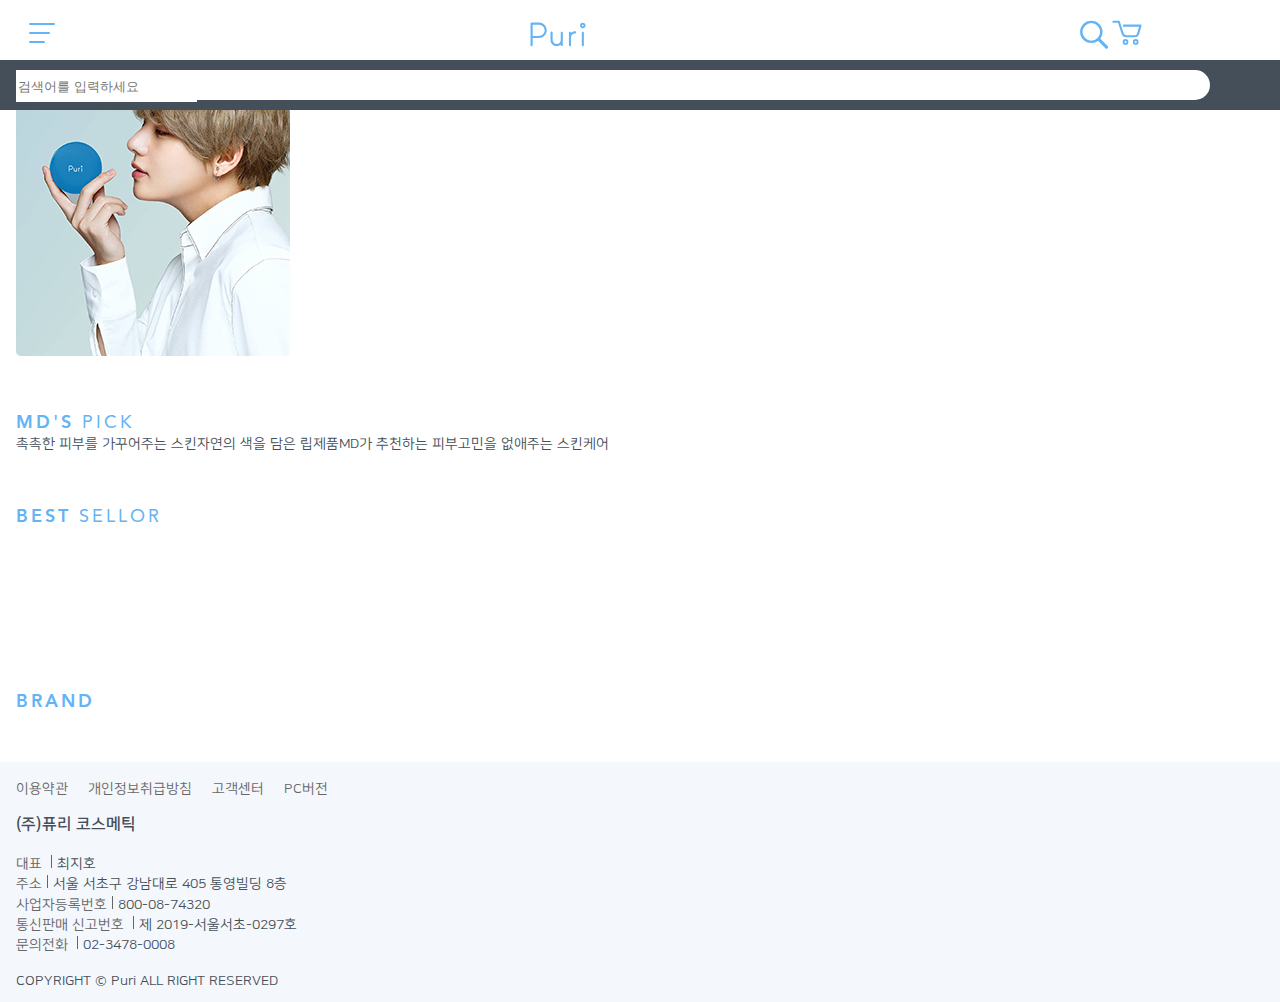
==== index.html @ 95376183 "new project - puri" ====
<!DOCTYPE html>
<html lang="ko">

<head>
    <meta charset="utf-8">
    <title> Puri cosmetic </title>
    <meta name="viewport" content="width=device-width, initial-scale=1.0">
    <!-- maximum-scale=1.0, minimum-scale=1.0, user-scalable=no -->
    <link rel="stylesheet" href="assets/css/common.css">
    <link rel="apple-touch-icon" href="assets/images/favicon.png"> <!-- 아이폰 전용 -->
    <link rel="shortcut icon" href="assets/images/favicon.png"> <!-- 안드로이드폰 전용 -->
    <script src="assets/js/jquery-1.12.4.min.js"></script>
    <script src="assets/js/swiper.min.js"></script>
    <script src="assets/js/common.js"></script>
</head>

<body>
    <header id="header">
        <!-- fixed -->
        <div class="headertop p_r">
            <!-- bg - lower than nav -->
            <h1 class="logo p_a">
                <a href="">
                    <!-- <img src="assets/images/common/logo.jpg" alt="퓨리 코스메틱" srcset="assets/images/common/logox3.png 3x"> -->
                    <svg version="1.1" id="logo" xmlns="http://www.w3.org/2000/svg"
                        xmlns:xlink="http://www.w3.org/1999/xlink" x="0px" y="0px" viewBox="0 0 66.7 30"
                        style="enable-background:new 0 0 66.7 30;" xml:space="preserve">
                        <path id="XMLID_236_" class="st0"
                            d="M11.9,1.8H4C3.3,1.8,2.8,2.3,2.8,3v23.9C2.8,27.5,3.3,28,4,28c0.6,0,1.2-0.5,1.2-1.2v-7.9h6.7c5,0,8.9-3.8,8.9-8.6C20.8,5.6,16.9,1.8,11.9,1.8z M18.5,10.4c0,3.5-2.8,6.2-6.6,6.2H5.2V4.1h6.7C15.6,4.1,18.5,6.8,18.5,10.4z" />
                        <path id="XMLID_208_" class="st0"
                            d="M37.6,12c-0.6,0-1.2,0.5-1.2,1.2l0,8.2c-0.1,2.4-2.1,4.3-4.5,4.3c-2.5,0-4.5-2-4.5-4.5V13c0-0.6-0.5-1.2-1.2-1.2s-1.2,0.5-1.2,1.2v8.1c0,3.8,3.1,6.8,6.8,6.8c1.7,0,3.3-0.6,4.5-1.7v0.5c0,0.6,0.5,1.2,1.2,1.2c0.6,0,1.2-0.5,1.2-1.2V13.2C38.8,12.5,38.3,12,37.6,12z" />
                        <path id="XMLID_207_" class="st0"
                            d="M52.5,11.4c-1.7,0-3.4,0.6-4.7,1.8v-0.1c0-0.6-0.5-1.1-1.1-1.1h-0.1c-0.6,0-1.1,0.5-1.1,1.1v13.8c0,0.6,0.5,1.1,1.1,1.1h0.1c0.6,0,1.1-0.5,1.1-1.1l0-9c0.1-2.4,2.1-4.1,4.7-4.1c0.6,0,1.2-0.5,1.2-1.2S53.2,11.4,52.5,11.4z" />
                        <g id="XMLID_205_">
                            <path id="XMLID_206_" class="st0"
                                d="M61,12h-0.1c-0.6,0-1.1,0.5-1.1,1.1v13.8c0,0.6,0.5,1.1,1.1,1.1H61c0.6,0,1.1-0.5,1.1-1.1V13.1C62.1,12.5,61.6,12,61,12z" />
                            <path id="XMLID_221_" class="st0"
                                d="M60.9,2c-1.7,0-3.1,1.4-3.1,3.1s1.4,3.1,3.1,3.1c1.7,0,3.1-1.4,3.1-3.1S62.6,2,60.9,2zM61.9,5.1c0,0.5-0.4,1-1,1c-0.5,0-1-0.4-1-1c0-0.5,0.4-1,1-1C61.5,4.2,61.9,4.6,61.9,5.1z" />
                        </g>
                    </svg>
                </a>
            </h1>
            <ul class="quick p_a">
                <li>
                    <a href="">
                        <span class="sr-only">장바구니</span>
                        <svg version="1.1" id="cartIcon" xmlns="http://www.w3.org/2000/svg"
                            xmlns:xlink="http://www.w3.org/1999/xlink" x="0px" y="0px" viewBox="0 0 99 84"
                            style="enable-background:new 0 0 99 84;" xml:space="preserve">
                            <path id="XMLID_45_" class="st0"
                                d="M4.8,5.6h17.7c6.7,21.3,11.7,36.4,13,40.4c1.8,5.8,6.8,7.7,12.6,7.7s21.2,0,27.2,0c6,0,8.6-1.7,10.3-6.4s8.3-28.7,8.3-28.7H39.1" />
                            <circle id="XMLID_44_" class="st1" cx="44.6" cy="72.5" r="6.4" />
                            <circle id="XMLID_43_" class="st1" cx="78.3" cy="72.5" r="6.4" />
                        </svg>
                    </a>
                </li>
                <li>
                    <button type="button">
                        <span class="sr-only">검색바</span>
                        <svg version="1.1" id="searchIcon" xmlns="http://www.w3.org/2000/svg"
                            xmlns:xlink="http://www.w3.org/1999/xlink" x="0px" y="0px" viewBox="0 0 86.5 85"
                            style="enable-background:new 0 0 86.5 85;" xml:space="preserve">
                            <path id="XMLID_137_" class="st2"
                                d="M55.9,54.7c-11.3,11.3-29.5,11.3-40.8,0s-11.3-29.5,0-40.8s29.5-11.3,40.8,0S67.2,43.4,55.9,54.7" />
                            <line id="XMLID_136_" class="st3" x1="57.2" y1="56" x2="79.4" y2="78.2" />
                        </svg>
                    </button>
                </li>
            </ul>
            <button type="button" class="btn_menu p_r">
                <span class="sr-only">메뉴열기</span>
                <span class="line top"></span>
                <span class="line mid"></span>
                <span class="line btm"></span>
            </button>
        </div>
        <div class="header_search" id="headerSearch">
            <form class="search_form" id="searchForm" action="index.html">
                <label for="searchKeyword" class="sr-only">검색창</label>
                <input type="text" id="searchKeyword" placeholder="검색어를 입력하세요">
                <button>
                    <svg version="1.1" id="searchIcon" xmlns="http://www.w3.org/2000/svg"
                        xmlns:xlink="http://www.w3.org/1999/xlink" x="0px" y="0px" viewBox="0 0 86.5 85"
                        style="enable-background:new 0 0 86.5 85;" xml:space="preserve">
                        <path id="XMLID_137_" class="st2"
                            d="M55.9,54.7c-11.3,11.3-29.5,11.3-40.8,0s-11.3-29.5,0-40.8s29.5-11.3,40.8,0S67.2,43.4,55.9,54.7" />
                        <line id="XMLID_136_" class="st3" x1="57.2" y1="56" x2="79.4" y2="78.2" />
                    </svg>
                </button>
            </form>
            <button type="button" class="search_close">
                <img src="assets/images/common/search_close.png" alt="검색창 닫기"
                    srcset="assets/images/common/search_closex3.png 3x">
            </button>
        </div>
        <!-- menu -->
        <!-- <div id="dim"></div> 스크립트로 동적 생성-->
        <nav id="gnb">
            <div class="area">
                <div class="sign_util">
                    <button type="button" class="signup">회원가입</button>
                    <button type="button" class="login">로그인</button>
                </div>
                <div class="menu_area">
                    <ul class="quick_menu">
                        <li class="order f_l"><a href="">주문내역</a></li>
                        <li class="like f_l"><a href="">찜한목록</a></li>
                        <li class="recent f_l"><a href="">최근본상품</a></li>
                        <li class="cart f_l"><a href="">장바구니</a></li>
                    </ul>
                    <div id="categoryTab">
                        <ul class="tablist" role="tablist" aria-label="카테고리">
                            <li class="tab" role="tab" id="tab1" aria-controls="tabpanel1">유형별</li>
                            <li class="tab" role="tab" id="tab2" aria-controls="tabpanel2">타입별</li>
                        </ul>
                        <ul class="tabpanel" role="tabpanel" id="tabpanel1" aria-labelledby="tab1">
                            <li><a href="">스킨케어</a></li>
                            <li><a href="">선케어</a></li>
                            <li><a href="">클렌징&팩</a></li>
                            <li><a href="">베이스</a></li>
                            <li><a href="">아이</a></li>
                            <li><a href="">립</a></li>
                            <li><a href="">바디&헤어</a></li>
                            <li><a href="">네일&향수</a></li>
                            <li><a href="">화장소품</a></li>
                        </ul>
                        <ul class="tabpanel" role="tabpanel" id="tabpanel2" aria-labelledby="tab2">
                            <li><a href="">건성</a></li>
                            <li><a href="">중성</a></li>
                            <li><a href="">지성</a></li>
                            <li><a href="">수부지</a></li>
                            <li><a href="">복합성</a></li>
                            <li><a href="">고민성</a></li>
                            <li><a href="">민감성</a></li>
                        </ul>
                    </div>
                    <ul class="fold">
                        <li>
                            <a href="">EVENT</a>
                            <ul>
                                <li><a href="">진행중인 이벤트</a href=""></li>
                                <li><a href="">샘플 체험</a></li>
                            </ul>
                        </li>
                        <li>
                            <a href="">COMMUNITY</a>
                            <ul>
                                <li><a href="">공지&당첨자</a></li>
                                <li><a href="">베스트 후기</a></li>
                                <li><a href="">쇼핑 랭킹</a></li>
                            </ul>
                        </li>
                    </ul>
                </div>
                <ul class="menu_btm">
                    <li class="f_l"><a href="">브랜드 소개</a></li>
                    <li class="f_l"><a href="">매장 소개</a></li>
                    <li class="f_l"><a href="">고객센터</a></li>
                </ul>
            </div>
        </nav>
    </header>

    <section id="content" class="area">
        <h3 class="sr-only">어퓨 프로모션, 상품 및 브랜드 소개</h3>
        <article class="main_visual_bnr">
            <h4 class="sr-only">이벤트 및 프로모션</h4>
            <!-- swiper : touch mobile slider -->
            <div class="swiper-container">
                <!-- 슬라이더 상세내용 그룹 -->
                <ul class="swiper-wrapper">
                    <!-- 상세내용 -->
                    <li class="swiper-slide">
                        <a href="" class="bnr1">
                            <img src="assets/images/main/main_banner1.jpg" alt="신제품 cc쿠션소개"
                                srcset="assets/images/main/main_banner1x3.jpg 3x">
                        </a>
                    </li>
                </ul>
                <!-- 페이징 번호 -->
                <div class="swiper-pagination-fraction"></div>
            </div>
        </article>

        <article class="main_mdPick">
            <h4 class="c_blue">MD'S <span>PICK</span></h4>
            <div id="md_box">
                <a href="" class="md_visual1">MD가 추천하는 피부고민을 없애주는 스킨케어</a>
                <a href="" class="md_visual2 f_l">촉촉한 피부를 가꾸어주는 스킨</a>
                <a href="" class="md_visual3 f_l">자연의 색을 담은 립제품</a>
            </div>
        </article>

        <article class="main_bestsellor">
            <h4 class="c_blue">BEST <span>SELLOR</span></h4>
            <!-- swiper : touch mobile slider -->
            <div class="swiper-container">
                <!-- 슬라이더 상세내용 그룹 -->
                <ul class="swiper-wrapper best_item_list">
                    <!-- 상세내용 -->
                    <li class="swiper-slide">
                        <a href="">
                            <div class="best_item_img1"></div>
                            <p></p>
                        </a>
                    </li>
                    <li class="swiper-slide">
                        <a href="">
                            <div class="best_item_img2"></div>
                            <p></p>
                        </a>
                    </li>
                    <li class="swiper-slide">
                        <a href="">
                            <div class="best_item_img3"></div>
                            <p></p>
                        </a>
                    </li>
                </ul>
            </div>
        </article>

        <article class="main_brand">
            <h4 class="c_blue">BRAND</h4>
            <div class="brand_bnr">
                <a href=""></a>
            </div>
        </article>
    </section>

    <footer id="footer">
        <div class="area">
            <ul>
                <li class="f_l"><a href="">이용약관</a></li>
                <li class="f_l"><a href="">개인정보취급방침</a></li>
                <li class="f_l"><a href="">고객센터</a></li>
                <li class="f_l"><a href="">PC버전</a></li>
            </ul>
            <strong>(주)퓨리 코스메틱</strong>
            <address><span>대표 </span>최지호<br><span>주소</span>서울 서초구 강남대로 405 통영빌딩
                8층<br><span>사업자등록번호</span>800-08-74320<br><span>통신판매 신고번호 </span>제 2019-서울서초-0297호<br><span>문의전화
                </span>02-3478-0008</address>
            <p>COPYRIGHT &copy; Puri ALL RIGHT RESERVED</p>
        </div>
    </footer>
</body>

</html>
---- assets/css/common.css ----
@font-face {
  font-family: nanumS;
  font-weight: 300;
  src: url("../fonts/NanumSquareL.woff") format("woff"), url("../fonts/NanumSquareL.woff2") format("woff2"), url("../fonts/NanumSquareL.ttf") format("truetype"); }
@font-face {
  font-family: nanumS;
  font-weight: 400;
  src: url("../fonts/NanumSquareR.woff") format("woff"), url("../fonts/NanumSquareR.woff2") format("woff2"), url("../fonts/NanumSquareR.ttf") format("truetype"); }
@font-face {
  font-family: nanumS;
  font-weight: 500;
  src: url("../fonts/NanumSquareB.woff") format("woff"), url("../fonts/NanumSquareB.woff2") format("woff2"), url("../fonts/NanumSquareB.ttf") format("truetype"); }
@font-face {
  font-family: ave;
  font-weight: 400;
  src: url("../fonts/AvenirLTStd-Roman.otf") format("opentype"); }
@font-face {
  font-family: ave;
  font-weight: 500;
  src: url("../fonts/AEH.ttf") format("truetype"); }
body, h1, h2, h3, h4, h5, h6, p, ul, button {
  padding: 0;
  margin: 0; }

h1, h2, h3, h4, h5, h6 {
  font-family: ave;
  color: #64b3f4; }

ul {
  list-style: none; }

a:link, a:visited, a:hover, a:active {
  text-decoration: none;
  color: inherit; }

button {
  border: none;
  background: none;
  cursor: pointer;
  color: inherit; }

img {
  vertical-align: top; }

address {
  font-style: normal; }

header, nav, section, article, footer {
  display: block; }

/* common class */
.f_l {
  float: left; }

.f_r {
  float: right; }

.p_r {
  position: relative; }

.p_a {
  position: absolute; }

.clearfix::after {
  content: "";
  display: block;
  clear: both; }

.sr-only {
  position: absolute;
  top: 0;
  left: -9999px; }

.area {
  padding-left: 16px;
  padding-right: 16px; }

.menu_area {
  padding-left: 30px;
  padding-right: 30px; }

body {
  font-family: nanumS;
  font-size: 14px;
  color: #444f59;
  line-height: 1.3; }

#wrap {
  min-width: 320px; }

/* svg */
#logo .st0 {
  fill: #64b3f4; }

#cartIcon .st0 {
  fill: none;
  stroke: #64b3f4;
  stroke-width: 7;
  stroke-linecap: round;
  stroke-linejoin: round;
  stroke-miterlimit: 10; }
#cartIcon .st1 {
  fill: none;
  stroke: #64b3f4;
  stroke-width: 6;
  stroke-linecap: round;
  stroke-linejoin: round;
  stroke-miterlimit: 10; }

#searchIcon .st2 {
  fill: none;
  stroke: #64b3f4;
  stroke-width: 7;
  stroke-linecap: round;
  stroke-linejoin: round;
  stroke-miterlimit: 10; }
#searchIcon .st3 {
  fill: none;
  stroke: #64b3f4;
  stroke-width: 9;
  stroke-linecap: round;
  stroke-linejoin: round;
  stroke-miterlimit: 10; }

/* header */
#header {
  -webkit-box-shadow: 2px 2px 5px #666;
  box-shadow: 2px 2px 5px #666;
  position: fixed;
  width: 100%;
  z-index: 800;
  height: 60px;
  background: #fff; }

#header .headertop {
  width: 100vw;
  margin: 20px 16px 12px;
  z-index: 1000; }
  #header .headertop .logo, #header .headertop .quick {
    top: 0; }
  #header .headertop .logo {
    height: 28px;
    width: 60px;
    left: 50%;
    margin-left: -10vw; }
  #header .headertop .quick {
    height: 24px;
    right: 12vw; }
  #header .headertop .quick li {
    float: right;
    height: 24px;
    width: 30px;
    margin-left: 3px; }
  #header .headertop svg {
    width: 100%; }

.btn_menu {
  height: 20px;
  width: 26px;
  margin-top: 3px; }
  .btn_menu .line {
    -webkit-border-radius: 40px;
    border-radius: 40px;
    -webkit-transition: all 0.5s;
    -o-transition: all 0.5s;
    transition: all 0.5s;
    position: absolute;
    height: 2px;
    background: #64b3f4; }
    .btn_menu .line.top {
      top: 0;
      width: 100%; }
    .btn_menu .line.mid {
      top: 9px;
      width: 80%; }
    .btn_menu .line.btm {
      top: 18px;
      width: 60%; }

#header #headerSearch {
  position: fixed;
  top: 60px;
  width: 100%;
  height: 50px;
  background: #444f59;
  z-index: 800; }
  #header #headerSearch #searchForm {
    -webkit-border-radius: 100px;
    border-radius: 100px;
    position: relative;
    background: #fff;
    margin: 10px 70px 10px 16px;
    height: 30px; }
    #header #headerSearch #searchForm #searchKeyword, #header #headerSearch #searchForm button {
      position: absolute;
      top: 0;
      height: 100%; }
    #header #headerSearch #searchForm #searchKeyword {
      border: none;
      color: inherit;
      left: 0; }
    #header #headerSearch #searchForm button {
      right: 16px;
      margin: 5px; }
  #header #headerSearch .search_close {
    float: right;
    width: 21px;
    height: 21px;
    margin-right: 10px; }

/* gnb */
#header #gnb {
  visibility: hidden;
  position: fixed;
  top: 0;
  left: 0;
  right: 20px;
  bottom: 0;
  background: #fff;
  overflow-y: auto;
  z-index: 500; }

.sign_util {
  height: 50px;
  width: 100%; }
  .sign_util > button {
    -webkit-border-radius: 100px;
    border-radius: 100px;
    position: absolute;
    top: 82px;
    height: 50px;
    width: 130px;
    font-size: 15px; }
  .sign_util .signup {
    left: 0;
    margin-left: 29px;
    background: #f4f7fc; }
  .sign_util .login {
    right: 0;
    background: #64b3f4;
    color: #fff; }

/* main */
#content article {
  margin-bottom: 50px; }
  #content article h4 {
    font-size: 18px;
    letter-spacing: 3px; }
    #content article h4 span {
      font-weight: 400; }

.main_visual_bnr .swiper-container {
  height: 360px; }
  .main_visual_bnr .swiper-container .swiper-slide {
    -webkit-border-radius: 100px;
    border-radius: 100px;
    display: inline-block;
    width: 276px;
    height: 100%; }
.main_visual_bnr .swiper-pagination-fraction {
  bottom: 100px; }

.main_bestsellor .swiper-container {
  height: 110px;
  width: 110px; }
  .main_bestsellor .swiper-container .swiper-slide {
    -webkit-border-radius: 50px;
    border-radius: 50px;
    height: 100%;
    width: 100%; }
    .main_bestsellor .swiper-container .swiper-slide .best_item_img1 {
      background: url("../images/main/product1.jpg") no-repeat; }
    .main_bestsellor .swiper-container .swiper-slide .best_item_img2 {
      background: url("../images/main/product2.jpg") no-repeat; }

/* footer */
#footer {
  width: 100%;
  height: 240px;
  background: #f4f7fc; }
  #footer ul {
    height: 16px;
    padding: 18px 0;
    color: #666; }
    #footer ul li {
      padding-right: 20px; }
  #footer strong {
    font-size: 16px; }
  #footer address {
    margin: 18px 0 18px; }
    #footer address span {
      color: #666;
      margin-bottom: 5px; }
    #footer address span::after {
      content: "";
      display: inline-block;
      width: 1px;
      height: 13px;
      margin: 2px 5px 0;
      background: #666; }

/*# sourceMappingURL=common.css.map */
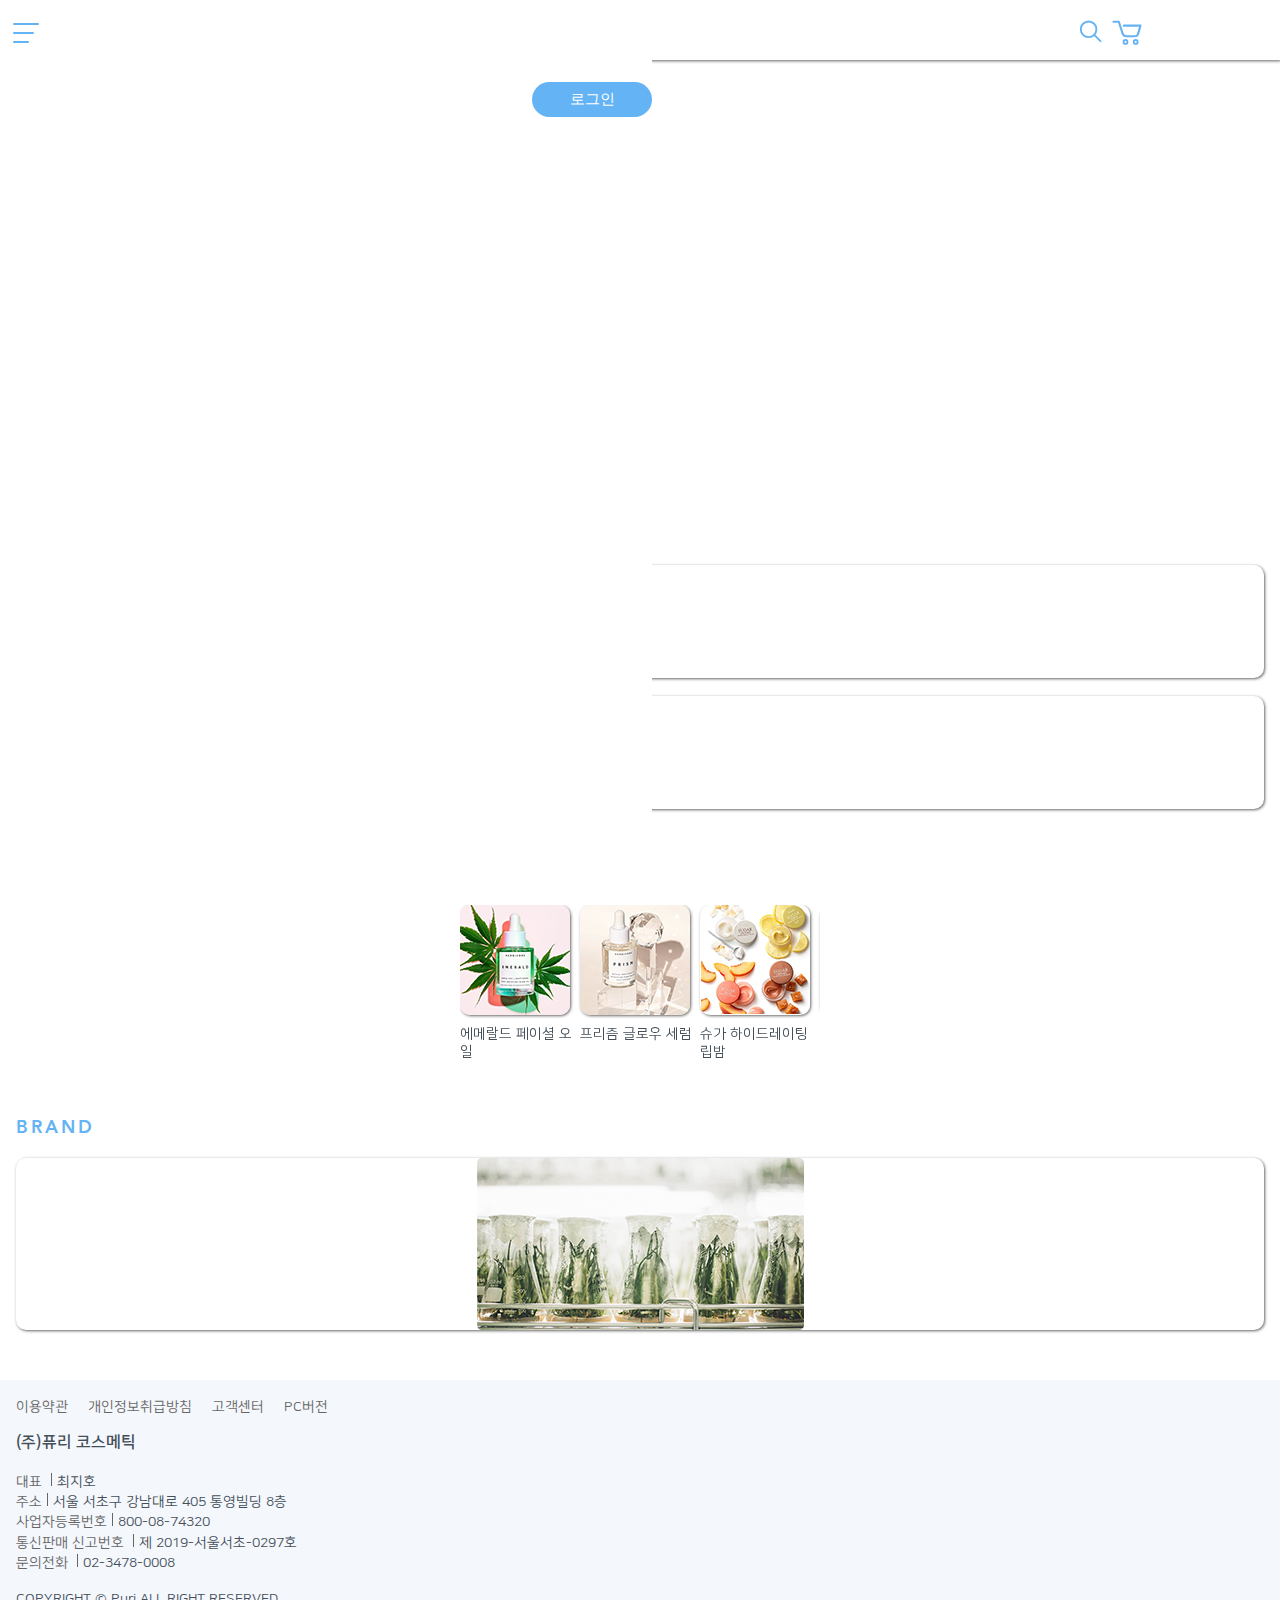
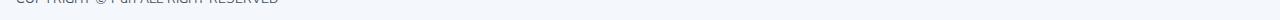
==== commit 13bd7150: "index fixed, add brand page" ====
--- a/index.html
+++ b/index.html
@@ -6,6 +6,7 @@
     <title> Puri cosmetic </title>
     <meta name="viewport" content="width=device-width, initial-scale=1.0">
     <!-- maximum-scale=1.0, minimum-scale=1.0, user-scalable=no -->
+    <link rel="stylesheet" href="assets/css/swiper.css">
     <link rel="stylesheet" href="assets/css/common.css">
     <link rel="apple-touch-icon" href="assets/images/favicon.png"> <!-- 아이폰 전용 -->
     <link rel="shortcut icon" href="assets/images/favicon.png"> <!-- 안드로이드폰 전용 -->
@@ -15,48 +16,71 @@
 </head>
 
 <body>
-    <header id="header">
-        <!-- fixed -->
-        <div class="headertop p_r">
-            <!-- bg - lower than nav -->
-            <h1 class="logo p_a">
-                <a href="">
-                    <!-- <img src="assets/images/common/logo.jpg" alt="퓨리 코스메틱" srcset="assets/images/common/logox3.png 3x"> -->
-                    <svg version="1.1" id="logo" xmlns="http://www.w3.org/2000/svg"
-                        xmlns:xlink="http://www.w3.org/1999/xlink" x="0px" y="0px" viewBox="0 0 66.7 30"
-                        style="enable-background:new 0 0 66.7 30;" xml:space="preserve">
-                        <path id="XMLID_236_" class="st0"
-                            d="M11.9,1.8H4C3.3,1.8,2.8,2.3,2.8,3v23.9C2.8,27.5,3.3,28,4,28c0.6,0,1.2-0.5,1.2-1.2v-7.9h6.7c5,0,8.9-3.8,8.9-8.6C20.8,5.6,16.9,1.8,11.9,1.8z M18.5,10.4c0,3.5-2.8,6.2-6.6,6.2H5.2V4.1h6.7C15.6,4.1,18.5,6.8,18.5,10.4z" />
-                        <path id="XMLID_208_" class="st0"
-                            d="M37.6,12c-0.6,0-1.2,0.5-1.2,1.2l0,8.2c-0.1,2.4-2.1,4.3-4.5,4.3c-2.5,0-4.5-2-4.5-4.5V13c0-0.6-0.5-1.2-1.2-1.2s-1.2,0.5-1.2,1.2v8.1c0,3.8,3.1,6.8,6.8,6.8c1.7,0,3.3-0.6,4.5-1.7v0.5c0,0.6,0.5,1.2,1.2,1.2c0.6,0,1.2-0.5,1.2-1.2V13.2C38.8,12.5,38.3,12,37.6,12z" />
-                        <path id="XMLID_207_" class="st0"
-                            d="M52.5,11.4c-1.7,0-3.4,0.6-4.7,1.8v-0.1c0-0.6-0.5-1.1-1.1-1.1h-0.1c-0.6,0-1.1,0.5-1.1,1.1v13.8c0,0.6,0.5,1.1,1.1,1.1h0.1c0.6,0,1.1-0.5,1.1-1.1l0-9c0.1-2.4,2.1-4.1,4.7-4.1c0.6,0,1.2-0.5,1.2-1.2S53.2,11.4,52.5,11.4z" />
-                        <g id="XMLID_205_">
-                            <path id="XMLID_206_" class="st0"
-                                d="M61,12h-0.1c-0.6,0-1.1,0.5-1.1,1.1v13.8c0,0.6,0.5,1.1,1.1,1.1H61c0.6,0,1.1-0.5,1.1-1.1V13.1C62.1,12.5,61.6,12,61,12z" />
-                            <path id="XMLID_221_" class="st0"
-                                d="M60.9,2c-1.7,0-3.1,1.4-3.1,3.1s1.4,3.1,3.1,3.1c1.7,0,3.1-1.4,3.1-3.1S62.6,2,60.9,2zM61.9,5.1c0,0.5-0.4,1-1,1c-0.5,0-1-0.4-1-1c0-0.5,0.4-1,1-1C61.5,4.2,61.9,4.6,61.9,5.1z" />
-                        </g>
-                    </svg>
-                </a>
-            </h1>
-            <ul class="quick p_a">
-                <li>
+    <div id="wrap">
+        <header id="header">
+            <!-- fixed -->
+            <div class="headertop p_r">
+                <!-- bg - lower than nav -->
+                <h1 class="logo p_a">
                     <a href="">
-                        <span class="sr-only">장바구니</span>
-                        <svg version="1.1" id="cartIcon" xmlns="http://www.w3.org/2000/svg"
-                            xmlns:xlink="http://www.w3.org/1999/xlink" x="0px" y="0px" viewBox="0 0 99 84"
-                            style="enable-background:new 0 0 99 84;" xml:space="preserve">
-                            <path id="XMLID_45_" class="st0"
-                                d="M4.8,5.6h17.7c6.7,21.3,11.7,36.4,13,40.4c1.8,5.8,6.8,7.7,12.6,7.7s21.2,0,27.2,0c6,0,8.6-1.7,10.3-6.4s8.3-28.7,8.3-28.7H39.1" />
-                            <circle id="XMLID_44_" class="st1" cx="44.6" cy="72.5" r="6.4" />
-                            <circle id="XMLID_43_" class="st1" cx="78.3" cy="72.5" r="6.4" />
+                        <!-- <img src="assets/images/common/logo.jpg" alt="퓨리 코스메틱" srcset="assets/images/common/logox3.png 3x"> -->
+                        <svg version="1.1" id="logo" xmlns="http://www.w3.org/2000/svg"
+                            xmlns:xlink="http://www.w3.org/1999/xlink" x="0px" y="0px" viewBox="0 0 66.7 30"
+                            style="enable-background:new 0 0 66.7 30;" xml:space="preserve">
+                            <path id="XMLID_236_" class="st0"
+                                d="M11.9,1.8H4C3.3,1.8,2.8,2.3,2.8,3v23.9C2.8,27.5,3.3,28,4,28c0.6,0,1.2-0.5,1.2-1.2v-7.9h6.7c5,0,8.9-3.8,8.9-8.6C20.8,5.6,16.9,1.8,11.9,1.8z M18.5,10.4c0,3.5-2.8,6.2-6.6,6.2H5.2V4.1h6.7C15.6,4.1,18.5,6.8,18.5,10.4z" />
+                            <path id="XMLID_208_" class="st0"
+                                d="M37.6,12c-0.6,0-1.2,0.5-1.2,1.2l0,8.2c-0.1,2.4-2.1,4.3-4.5,4.3c-2.5,0-4.5-2-4.5-4.5V13c0-0.6-0.5-1.2-1.2-1.2s-1.2,0.5-1.2,1.2v8.1c0,3.8,3.1,6.8,6.8,6.8c1.7,0,3.3-0.6,4.5-1.7v0.5c0,0.6,0.5,1.2,1.2,1.2c0.6,0,1.2-0.5,1.2-1.2V13.2C38.8,12.5,38.3,12,37.6,12z" />
+                            <path id="XMLID_207_" class="st0"
+                                d="M52.5,11.4c-1.7,0-3.4,0.6-4.7,1.8v-0.1c0-0.6-0.5-1.1-1.1-1.1h-0.1c-0.6,0-1.1,0.5-1.1,1.1v13.8c0,0.6,0.5,1.1,1.1,1.1h0.1c0.6,0,1.1-0.5,1.1-1.1l0-9c0.1-2.4,2.1-4.1,4.7-4.1c0.6,0,1.2-0.5,1.2-1.2S53.2,11.4,52.5,11.4z" />
+                            <g id="XMLID_205_">
+                                <path id="XMLID_206_" class="st0"
+                                    d="M61,12h-0.1c-0.6,0-1.1,0.5-1.1,1.1v13.8c0,0.6,0.5,1.1,1.1,1.1H61c0.6,0,1.1-0.5,1.1-1.1V13.1C62.1,12.5,61.6,12,61,12z" />
+                                <path id="XMLID_221_" class="st0"
+                                    d="M60.9,2c-1.7,0-3.1,1.4-3.1,3.1s1.4,3.1,3.1,3.1c1.7,0,3.1-1.4,3.1-3.1S62.6,2,60.9,2zM61.9,5.1c0,0.5-0.4,1-1,1c-0.5,0-1-0.4-1-1c0-0.5,0.4-1,1-1C61.5,4.2,61.9,4.6,61.9,5.1z" />
+                            </g>
                         </svg>
                     </a>
-                </li>
-                <li>
-                    <button type="button">
-                        <span class="sr-only">검색바</span>
+                </h1>
+                <ul class="quick p_a">
+                    <li>
+                        <a href="">
+                            <span class="sr-only">장바구니</span>
+                            <svg version="1.1" id="cartIcon" xmlns="http://www.w3.org/2000/svg"
+                                xmlns:xlink="http://www.w3.org/1999/xlink" x="0px" y="0px" viewBox="0 0 99 84"
+                                style="enable-background:new 0 0 99 84;" xml:space="preserve">
+                                <path id="XMLID_45_" class="st0"
+                                    d="M4.8,5.6h17.7c6.7,21.3,11.7,36.4,13,40.4c1.8,5.8,6.8,7.7,12.6,7.7s21.2,0,27.2,0c6,0,8.6-1.7,10.3-6.4s8.3-28.7,8.3-28.7H39.1" />
+                                <circle id="XMLID_44_" class="st1" cx="44.6" cy="72.5" r="6.4" />
+                                <circle id="XMLID_43_" class="st1" cx="78.3" cy="72.5" r="6.4" />
+                            </svg>
+                        </a>
+                    </li>
+                    <li>
+                        <button type="button" id="search_btn">
+                            <span class="sr-only">검색바</span>
+                            <svg version="1.1" id="searchIcon" xmlns="http://www.w3.org/2000/svg"
+                                xmlns:xlink="http://www.w3.org/1999/xlink" x="0px" y="0px" viewBox="0 0 86.5 85"
+                                style="enable-background:new 0 0 86.5 85;" xml:space="preserve">
+                                <path id="XMLID_137_" class="st2"
+                                    d="M55.9,54.7c-11.3,11.3-29.5,11.3-40.8,0s-11.3-29.5,0-40.8s29.5-11.3,40.8,0S67.2,43.4,55.9,54.7" />
+                                <line id="XMLID_136_" class="st3" x1="57.2" y1="56" x2="79.4" y2="78.2" />
+                            </svg>
+                        </button>
+                    </li>
+                </ul>
+            </div>
+            <button type="button" class="btn_menu p_r">
+                <span class="sr-only">메뉴열기</span>
+                <span class="line top"></span>
+                <span class="line mid"></span>
+                <span class="line btm"></span>
+            </button>
+            <div class="header_search" id="headerSearch">
+                <form class="search_form" id="searchForm" action="index.html">
+                    <label for="searchKeyword" class="sr-only">검색창</label>
+                    <input type="text" id="searchKeyword" placeholder="검색어를 입력하세요">
+                    <button>
                         <svg version="1.1" id="searchIcon" xmlns="http://www.w3.org/2000/svg"
                             xmlns:xlink="http://www.w3.org/1999/xlink" x="0px" y="0px" viewBox="0 0 86.5 85"
                             style="enable-background:new 0 0 86.5 85;" xml:space="preserve">
@@ -65,184 +89,174 @@
                             <line id="XMLID_136_" class="st3" x1="57.2" y1="56" x2="79.4" y2="78.2" />
                         </svg>
                     </button>
-                </li>
-            </ul>
-            <button type="button" class="btn_menu p_r">
-                <span class="sr-only">메뉴열기</span>
-                <span class="line top"></span>
-                <span class="line mid"></span>
-                <span class="line btm"></span>
-            </button>
-        </div>
-        <div class="header_search" id="headerSearch">
-            <form class="search_form" id="searchForm" action="index.html">
-                <label for="searchKeyword" class="sr-only">검색창</label>
-                <input type="text" id="searchKeyword" placeholder="검색어를 입력하세요">
-                <button>
-                    <svg version="1.1" id="searchIcon" xmlns="http://www.w3.org/2000/svg"
-                        xmlns:xlink="http://www.w3.org/1999/xlink" x="0px" y="0px" viewBox="0 0 86.5 85"
-                        style="enable-background:new 0 0 86.5 85;" xml:space="preserve">
-                        <path id="XMLID_137_" class="st2"
-                            d="M55.9,54.7c-11.3,11.3-29.5,11.3-40.8,0s-11.3-29.5,0-40.8s29.5-11.3,40.8,0S67.2,43.4,55.9,54.7" />
-                        <line id="XMLID_136_" class="st3" x1="57.2" y1="56" x2="79.4" y2="78.2" />
-                    </svg>
+                </form>
+                <button type="button" class="search_close">
+                    <img src="assets/images/common/search_close.png" alt="검색창 닫기"
+                        srcset="assets/images/common/search_closex3.png 3x">
                 </button>
-            </form>
-            <button type="button" class="search_close">
-                <img src="assets/images/common/search_close.png" alt="검색창 닫기"
-                    srcset="assets/images/common/search_closex3.png 3x">
-            </button>
-        </div>
-        <!-- menu -->
-        <!-- <div id="dim"></div> 스크립트로 동적 생성-->
-        <nav id="gnb">
-            <div class="area">
-                <div class="sign_util">
-                    <button type="button" class="signup">회원가입</button>
-                    <button type="button" class="login">로그인</button>
-                </div>
-                <div class="menu_area">
-                    <ul class="quick_menu">
-                        <li class="order f_l"><a href="">주문내역</a></li>
-                        <li class="like f_l"><a href="">찜한목록</a></li>
-                        <li class="recent f_l"><a href="">최근본상품</a></li>
-                        <li class="cart f_l"><a href="">장바구니</a></li>
-                    </ul>
-                    <div id="categoryTab">
-                        <ul class="tablist" role="tablist" aria-label="카테고리">
-                            <li class="tab" role="tab" id="tab1" aria-controls="tabpanel1">유형별</li>
-                            <li class="tab" role="tab" id="tab2" aria-controls="tabpanel2">타입별</li>
+            </div>
+            <!-- menu -->
+            <!-- <div id="dim"></div> 스크립트로 동적 생성-->
+            <nav id="gnb">
+                <div class="area">
+                    <div class="sign_util">
+                        <button type="button" class="signup">회원가입</button>
+                        <button type="button" class="login">로그인</button>
+                    </div>
+                    <div class="menu_area">
+                        <ul class="quick_menu">
+                            <li class="order f_l"><a href="">주문내역</a></li>
+                            <li class="like f_l"><a href="">찜한목록</a></li>
+                            <li class="recent f_l"><a href="">최근본상품</a></li>
+                            <li class="cart f_l"><a href="">장바구니</a></li>
                         </ul>
-                        <ul class="tabpanel" role="tabpanel" id="tabpanel1" aria-labelledby="tab1">
-                            <li><a href="">스킨케어</a></li>
-                            <li><a href="">선케어</a></li>
-                            <li><a href="">클렌징&팩</a></li>
-                            <li><a href="">베이스</a></li>
-                            <li><a href="">아이</a></li>
-                            <li><a href="">립</a></li>
-                            <li><a href="">바디&헤어</a></li>
-                            <li><a href="">네일&향수</a></li>
-                            <li><a href="">화장소품</a></li>
-                        </ul>
-                        <ul class="tabpanel" role="tabpanel" id="tabpanel2" aria-labelledby="tab2">
-                            <li><a href="">건성</a></li>
-                            <li><a href="">중성</a></li>
-                            <li><a href="">지성</a></li>
-                            <li><a href="">수부지</a></li>
-                            <li><a href="">복합성</a></li>
-                            <li><a href="">고민성</a></li>
-                            <li><a href="">민감성</a></li>
+                        <div id="categoryTab">
+                            <ul class="tablist" role="tablist" aria-label="카테고리">
+                                <li class="tab" role="tab" id="tab1" aria-controls="tabpanel1">유형별</li>
+                                <li class="tab" role="tab" id="tab2" aria-controls="tabpanel2">타입별</li>
+                            </ul>
+                            <ul class="tabpanel" role="tabpanel" id="tabpanel1" aria-labelledby="tab1">
+                                <li><a href="">스킨케어</a></li>
+                                <li><a href="">선케어</a></li>
+                                <li><a href="">클렌징&팩</a></li>
+                                <li><a href="">베이스</a></li>
+                                <li><a href="">아이</a></li>
+                                <li><a href="">립</a></li>
+                                <li><a href="">바디&헤어</a></li>
+                                <li><a href="">네일&향수</a></li>
+                                <li><a href="">화장소품</a></li>
+                            </ul>
+                            <ul class="tabpanel" role="tabpanel" id="tabpanel2" aria-labelledby="tab2">
+                                <li><a href="">건성</a></li>
+                                <li><a href="">중성</a></li>
+                                <li><a href="">지성</a></li>
+                                <li><a href="">수부지</a></li>
+                                <li><a href="">복합성</a></li>
+                                <li><a href="">고민성</a></li>
+                                <li><a href="">민감성</a></li>
+                            </ul>
+                        </div>
+                        <ul class="fold">
+                            <li>
+                                <a href="">EVENT</a>
+                                <ul>
+                                    <li><a href="">진행중인 이벤트</a href=""></li>
+                                    <li><a href="">샘플 체험</a></li>
+                                </ul>
+                            </li>
+                            <li>
+                                <a href="">COMMUNITY</a>
+                                <ul>
+                                    <li><a href="">공지&당첨자</a></li>
+                                    <li><a href="">베스트 후기</a></li>
+                                    <li><a href="">쇼핑 랭킹</a></li>
+                                </ul>
+                            </li>
                         </ul>
                     </div>
-                    <ul class="fold">
-                        <li>
-                            <a href="">EVENT</a>
-                            <ul>
-                                <li><a href="">진행중인 이벤트</a href=""></li>
-                                <li><a href="">샘플 체험</a></li>
-                            </ul>
-                        </li>
-                        <li>
-                            <a href="">COMMUNITY</a>
-                            <ul>
-                                <li><a href="">공지&당첨자</a></li>
-                                <li><a href="">베스트 후기</a></li>
-                                <li><a href="">쇼핑 랭킹</a></li>
-                            </ul>
-                        </li>
+                    <ul class="menu_btm">
+                        <li class="f_l"><a href="">브랜드 소개</a></li>
+                        <li class="f_l"><a href="">매장 소개</a></li>
+                        <li class="f_l"><a href="">고객센터</a></li>
                     </ul>
                 </div>
-                <ul class="menu_btm">
-                    <li class="f_l"><a href="">브랜드 소개</a></li>
-                    <li class="f_l"><a href="">매장 소개</a></li>
+            </nav>
+        </header>
+    
+        <section id="content" class="area">
+            <h3 class="sr-only">퓨리 프로모션, 상품 및 브랜드 소개</h3>
+            <article class="main_visual_bnr">
+                <h4 class="sr-only">이벤트 및 프로모션</h4>
+                <!-- swiper : touch mobile slider -->
+                <div class="swiper-container p_r">
+                    <!-- 슬라이더 상세내용 그룹 -->
+                    <div class="swiper-wrapper">
+                        <!-- 상세내용 -->
+                        <div class="swiper-slide">
+                            <a href="" class="bnr1 boxarea"></a>
+                        </div>
+                        <div class="swiper-slide">
+                            <a href="" class="bnr2 boxarea"></a>
+                        </div>
+                        
+                    </div>
+                    <!-- 페이징 번호 -->
+                    <div class="swiper-pagination-fraction p_a"></div>
+                </div>
+            </article>
+    
+            <article>
+                <h4 class="c_blue">MD'S <span>PICK</span></h4>
+                <a href="" class="md_visual1 boxarea">MD가 추천하는 피부고민을 없애주는 스킨케어</a>
+                <div class="md_box">
+                    <a href="" class="md_visual2 f_l boxarea">촉촉한 피부를 가꾸어주는 스킨</a>
+                    <a href="" class="md_visual3 f_l boxarea">자연의 색을 담은 립제품</a>
+                </div>
+            </article>
+    
+            <article class="main_bestsellor">
+                <h4 class="c_blue">BEST <span>SELLOR</span></h4>
+                <!-- swiper : touch mobile slider -->
+                <div class="swiper-container">
+                    <!-- 슬라이더 상세내용 그룹 -->
+                    <ul class="swiper-wrapper">
+                        <!-- 상세내용 -->
+                        <li class="swiper-slide">
+                            <a href="">
+                                <div class="best_item_img1 boxarea"></div>
+                                <p>에메랄드 페이셜 오일</p>
+                            </a>
+                        </li>
+                        <li class="swiper-slide">
+                            <a href="">
+                                <div class="best_item_img2 boxarea"></div>
+                                <p>프리즘 글로우 세럼</p>
+                            </a>
+                        </li>
+                        <li class="swiper-slide">
+                            <a href="">
+                                <div class="best_item_img3 boxarea"></div>
+                                <p>슈가 하이드레이팅 립밤</p>
+                            </a>
+                        </li>
+                        <li class="swiper-slide">
+                            <a href="">
+                                <div class="best_item_img4 boxarea"></div>
+                                <p>슈가 하이드레이팅 립밤</p>
+                            </a>
+                        </li>
+                        <li class="swiper-slide">
+                            <a href="">
+                                <div class="best_item_img5 boxarea"></div>
+                                <p>슈가 하이드레이팅 립밤</p>
+                            </a>
+                        </li>
+                    </ul>
+                </div>
+            </article>
+    
+            <article class="main_brand">
+                <h4 class="c_blue">BRAND</h4>
+                <a href=""><div class="main_brand_img boxarea"></div></a>
+            </article>
+        </section>
+    
+        <footer id="footer">
+            <div class="area">
+                <ul>
+                    <li class="f_l"><a href="">이용약관</a></li>
+                    <li class="f_l"><a href="">개인정보취급방침</a></li>
                     <li class="f_l"><a href="">고객센터</a></li>
+                    <li class="f_l"><a href="">PC버전</a></li>
                 </ul>
+                <strong>(주)퓨리 코스메틱</strong>
+                <address><span>대표 </span>최지호<br><span>주소</span>서울 서초구 강남대로 405 통영빌딩
+                    8층<br><span>사업자등록번호</span>800-08-74320<br><span>통신판매 신고번호 </span>제 2019-서울서초-0297호<br><span>문의전화
+                    </span>02-3478-0008</address>
+                <p>COPYRIGHT &copy; Puri ALL RIGHT RESERVED</p>
             </div>
-        </nav>
-    </header>
-
-    <section id="content" class="area">
-        <h3 class="sr-only">어퓨 프로모션, 상품 및 브랜드 소개</h3>
-        <article class="main_visual_bnr">
-            <h4 class="sr-only">이벤트 및 프로모션</h4>
-            <!-- swiper : touch mobile slider -->
-            <div class="swiper-container">
-                <!-- 슬라이더 상세내용 그룹 -->
-                <ul class="swiper-wrapper">
-                    <!-- 상세내용 -->
-                    <li class="swiper-slide">
-                        <a href="" class="bnr1">
-                            <img src="assets/images/main/main_banner1.jpg" alt="신제품 cc쿠션소개"
-                                srcset="assets/images/main/main_banner1x3.jpg 3x">
-                        </a>
-                    </li>
-                </ul>
-                <!-- 페이징 번호 -->
-                <div class="swiper-pagination-fraction"></div>
-            </div>
-        </article>
-
-        <article class="main_mdPick">
-            <h4 class="c_blue">MD'S <span>PICK</span></h4>
-            <div id="md_box">
-                <a href="" class="md_visual1">MD가 추천하는 피부고민을 없애주는 스킨케어</a>
-                <a href="" class="md_visual2 f_l">촉촉한 피부를 가꾸어주는 스킨</a>
-                <a href="" class="md_visual3 f_l">자연의 색을 담은 립제품</a>
-            </div>
-        </article>
-
-        <article class="main_bestsellor">
-            <h4 class="c_blue">BEST <span>SELLOR</span></h4>
-            <!-- swiper : touch mobile slider -->
-            <div class="swiper-container">
-                <!-- 슬라이더 상세내용 그룹 -->
-                <ul class="swiper-wrapper best_item_list">
-                    <!-- 상세내용 -->
-                    <li class="swiper-slide">
-                        <a href="">
-                            <div class="best_item_img1"></div>
-                            <p></p>
-                        </a>
-                    </li>
-                    <li class="swiper-slide">
-                        <a href="">
-                            <div class="best_item_img2"></div>
-                            <p></p>
-                        </a>
-                    </li>
-                    <li class="swiper-slide">
-                        <a href="">
-                            <div class="best_item_img3"></div>
-                            <p></p>
-                        </a>
-                    </li>
-                </ul>
-            </div>
-        </article>
-
-        <article class="main_brand">
-            <h4 class="c_blue">BRAND</h4>
-            <div class="brand_bnr">
-                <a href=""></a>
-            </div>
-        </article>
-    </section>
-
-    <footer id="footer">
-        <div class="area">
-            <ul>
-                <li class="f_l"><a href="">이용약관</a></li>
-                <li class="f_l"><a href="">개인정보취급방침</a></li>
-                <li class="f_l"><a href="">고객센터</a></li>
-                <li class="f_l"><a href="">PC버전</a></li>
-            </ul>
-            <strong>(주)퓨리 코스메틱</strong>
-            <address><span>대표 </span>최지호<br><span>주소</span>서울 서초구 강남대로 405 통영빌딩
-                8층<br><span>사업자등록번호</span>800-08-74320<br><span>통신판매 신고번호 </span>제 2019-서울서초-0297호<br><span>문의전화
-                </span>02-3478-0008</address>
-            <p>COPYRIGHT &copy; Puri ALL RIGHT RESERVED</p>
-        </div>
-    </footer>
+        </footer>
+    </div>
 </body>
 
 </html>--- a/assets/css/common.css
+++ b/assets/css/common.css
@@ -13,11 +13,11 @@
 @font-face {
   font-family: ave;
   font-weight: 400;
-  src: url("../fonts/AvenirLTStd-Roman.otf") format("opentype"); }
+  src: url("../fonts/AvenirLTStd-Roman.woff") format("woff"), url("../fonts/AvenirLTStd-Roman.woff2") format("woff2"), url("../fonts/AvenirLTStd-Roman.otf") format("opentype"); }
 @font-face {
   font-family: ave;
   font-weight: 500;
-  src: url("../fonts/AEH.ttf") format("truetype"); }
+  src: url("../fonts/Avenir-Heavy.woff") format("woff"), url("../fonts/AvenirLTStd-Heavy.woff2") format("woff2"), url("../fonts/AvenirLTStd-Heavy.ttf") format("truetype"); }
 body, h1, h2, h3, h4, h5, h6, p, ul, button {
   padding: 0;
   margin: 0; }
@@ -79,6 +79,12 @@
   padding-left: 30px;
   padding-right: 30px; }
 
+.boxarea {
+  -webkit-border-radius: 10px;
+  border-radius: 10px;
+  -webkit-box-shadow: 1px 1px 3px #666;
+  box-shadow: 1px 1px 3px #666; }
+
 body {
   font-family: nanumS;
   font-size: 14px;
@@ -87,6 +93,9 @@
 
 #wrap {
   min-width: 320px; }
+
+#content {
+  padding-top: 90px; }
 
 /* svg */
 #logo .st0 {
@@ -117,25 +126,25 @@
 #searchIcon .st3 {
   fill: none;
   stroke: #64b3f4;
-  stroke-width: 9;
+  stroke-width: 7;
   stroke-linecap: round;
   stroke-linejoin: round;
   stroke-miterlimit: 10; }
 
 /* header */
 #header {
-  -webkit-box-shadow: 2px 2px 5px #666;
-  box-shadow: 2px 2px 5px #666;
+  -webkit-box-shadow: 1px 1px 3px #666;
+  box-shadow: 1px 1px 3px #666;
   position: fixed;
   width: 100%;
-  z-index: 800;
+  z-index: 700;
   height: 60px;
   background: #fff; }
 
 #header .headertop {
   width: 100vw;
   margin: 20px 16px 12px;
-  z-index: 1000; }
+  z-index: 800; }
   #header .headertop .logo, #header .headertop .quick {
     top: 0; }
   #header .headertop .logo {
@@ -151,13 +160,14 @@
     height: 24px;
     width: 30px;
     margin-left: 3px; }
-  #header .headertop svg {
-    width: 100%; }
+  #header .headertop #searchIcon {
+    height: 23px; }
 
 .btn_menu {
   height: 20px;
   width: 26px;
-  margin-top: 3px; }
+  margin-top: 3px;
+  z-index: 1000; }
   .btn_menu .line {
     -webkit-border-radius: 40px;
     border-radius: 40px;
@@ -178,6 +188,7 @@
       width: 60%; }
 
 #header #headerSearch {
+  visibility: hidden;
   position: fixed;
   top: 60px;
   width: 100%;
@@ -193,32 +204,41 @@
     height: 30px; }
     #header #headerSearch #searchForm #searchKeyword, #header #headerSearch #searchForm button {
       position: absolute;
-      top: 0;
-      height: 100%; }
+      top: 4px;
+      height: 20px; }
     #header #headerSearch #searchForm #searchKeyword {
       border: none;
       color: inherit;
-      left: 0; }
+      left: 16px; }
     #header #headerSearch #searchForm button {
-      right: 16px;
-      margin: 5px; }
+      right: 16px; }
   #header #headerSearch .search_close {
-    float: right;
+    position: absolute;
     width: 21px;
     height: 21px;
-    margin-right: 10px; }
+    top: 14px;
+    right: 16px; }
 
 /* gnb */
+#dim {
+  position: fixed;
+  width: 100%;
+  height: 100%;
+  z-index: 800;
+  top: 0;
+  left: 0;
+  background: #64b3f4; }
+
 #header #gnb {
-  visibility: hidden;
+  /* visibility: hidden; */
   position: fixed;
   top: 0;
-  left: 0;
-  right: 20px;
+  left: -500px;
   bottom: 0;
   background: #fff;
   overflow-y: auto;
-  z-index: 500; }
+  z-index: 900;
+  width: 90%; }
 
 .sign_util {
   height: 50px;
@@ -228,8 +248,8 @@
     border-radius: 100px;
     position: absolute;
     top: 82px;
-    height: 50px;
-    width: 130px;
+    height: 35px;
+    width: 120px;
     font-size: 15px; }
   .sign_util .signup {
     left: 0;
@@ -241,38 +261,83 @@
     color: #fff; }
 
 /* main */
-#content article {
-  margin-bottom: 50px; }
-  #content article h4 {
-    font-size: 18px;
-    letter-spacing: 3px; }
-    #content article h4 span {
-      font-weight: 400; }
+#content article h4 {
+  font-size: 18px;
+  letter-spacing: 3px;
+  margin: 50px 0 20px; }
+  #content article h4 span {
+    font-weight: 400; }
 
 .main_visual_bnr .swiper-container {
-  height: 360px; }
+  height: 380px; }
   .main_visual_bnr .swiper-container .swiper-slide {
-    -webkit-border-radius: 100px;
-    border-radius: 100px;
-    display: inline-block;
-    width: 276px;
-    height: 100%; }
+    width: 274px;
+    height: 356px;
+    margin-right: 10px; }
+    .main_visual_bnr .swiper-container .swiper-slide a {
+      display: block;
+      width: 100%;
+      height: 100%;
+      background: no-repeat center; }
+    .main_visual_bnr .swiper-container .swiper-slide .bnr1 {
+      background-image: url("../images/main/main_banner1.jpg"); }
+    .main_visual_bnr .swiper-container .swiper-slide .bnr2 {
+      background-image: url("../images/main/main_banner2.jpg"); }
 .main_visual_bnr .swiper-pagination-fraction {
   bottom: 100px; }
 
+@media screen and (-webkit-min-device-pixel-ratio: 3), screen and (min-resolution: 3dpi), screen and (min-resolution: 3dppx) {
+  .main_visual_bnr .bnr1 {
+    background-image: url("../images/main/main_banner1x3.jpg"); } }
+@media screen and (-webkit-min-device-pixel-ratio: 3), screen and (min-resolution: 3dpi), screen and (min-resolution: 3dppx) {
+  .main_visual_bnr .bnr1 {
+    background-image: url("../images/main/main_banner2x3.jpg"); } }
+.md_visual1 {
+  display: block;
+  height: 113px;
+  width: 100%;
+  background: url("../images/main/md_img1.jpg") no-repeat;
+  margin-bottom: 18px; }
+
+.md_box {
+  width: 100%; }
+  .md_box, .md_box .md_visual2, .md_box .md_visual3 {
+    height: 113px; }
+  .md_box .md_visual2 {
+    background: url("../images/main/md_img2.jpg") no-repeat;
+    width: 30%;
+    margin-right: 5%; }
+  .md_box .md_visual3 {
+    background: url("../images/main/md_img3.jpg") no-repeat;
+    width: 65%; }
+
 .main_bestsellor .swiper-container {
-  height: 110px;
-  width: 110px; }
-  .main_bestsellor .swiper-container .swiper-slide {
-    -webkit-border-radius: 50px;
-    border-radius: 50px;
-    height: 100%;
-    width: 100%; }
-    .main_bestsellor .swiper-container .swiper-slide .best_item_img1 {
-      background: url("../images/main/product1.jpg") no-repeat; }
-    .main_bestsellor .swiper-container .swiper-slide .best_item_img2 {
-      background: url("../images/main/product2.jpg") no-repeat; }
-
+  height: 160px;
+  width: 360px; }
+  .main_bestsellor .swiper-container .swiper-slide div {
+    height: 110px;
+    width: 110px;
+    background: no-repeat center;
+    margin-bottom: 10px;
+    margin-right: 10px; }
+  .main_bestsellor .swiper-container .swiper-slide .best_item_img1 {
+    background-image: url("../images/main/product1.jpg"); }
+  .main_bestsellor .swiper-container .swiper-slide .best_item_img2 {
+    background-image: url("../images/main/product2.jpg"); }
+  .main_bestsellor .swiper-container .swiper-slide .best_item_img3 {
+    background-image: url("../images/main/product3.jpg"); }
+  .main_bestsellor .swiper-container .swiper-slide .best_item_img4 {
+    background-image: url("../images/main/product4.jpg"); }
+  .main_bestsellor .swiper-container .swiper-slide .best_item_img5 {
+    background-image: url("../images/main/product5.jpg"); }
+
+.main_brand .main_brand_img {
+  width: 100%;
+  height: 172px;
+  background: url("../images/main/main_brand.jpg") no-repeat center;
+  margin-bottom: 50px; }
+
+/* brand page */
 /* footer */
 #footer {
   width: 100%;
@@ -281,7 +346,8 @@
   #footer ul {
     height: 16px;
     padding: 18px 0;
-    color: #666; }
+    color: #666;
+    width: 360px; }
     #footer ul li {
       padding-right: 20px; }
   #footer strong {
@@ -299,4 +365,8 @@
       margin: 2px 5px 0;
       background: #666; }
 
+@media screen and (-webkit-min-device-pixel-ratio: 3), screen and (min-resolution: 3dpi), screen and (min-resolution: 3dppx) {
+  .main_topvisual::before {
+    background-image: url("../images/main/mv01x3.jpg"); } }
+
 /*# sourceMappingURL=common.css.map */
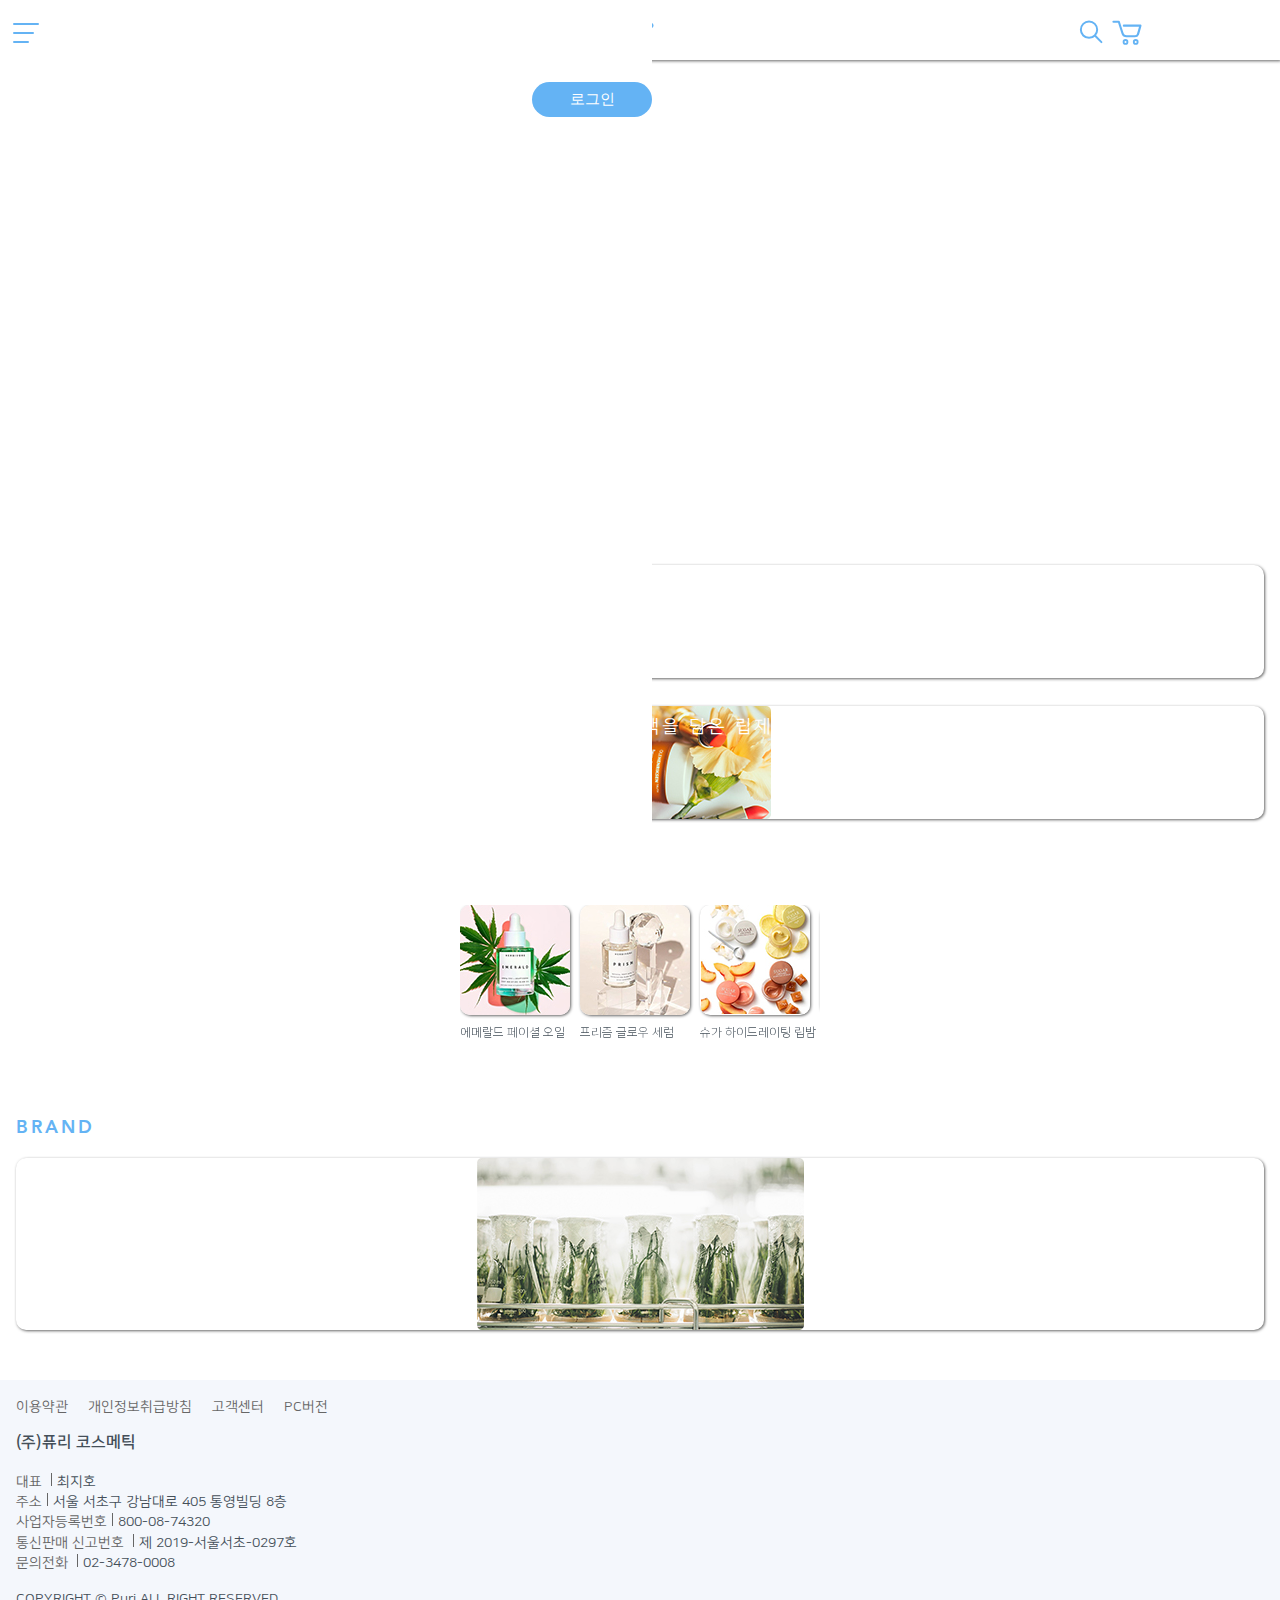
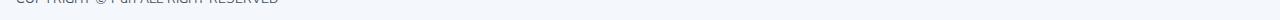
==== commit f94bf56b: "index&menu" ====
--- a/index.html
+++ b/index.html
@@ -116,7 +116,7 @@
                                 <li class="tab" role="tab" id="tab2" aria-controls="tabpanel2">타입별</li>
                             </ul>
                             <ul class="tabpanel" role="tabpanel" id="tabpanel1" aria-labelledby="tab1">
-                                <li><a href="">스킨케어</a></li>
+                                <li><a href="product_skincare.html">스킨케어</a></li>
                                 <li><a href="">선케어</a></li>
                                 <li><a href="">클렌징&팩</a></li>
                                 <li><a href="">베이스</a></li>
@@ -155,7 +155,7 @@
                         </ul>
                     </div>
                     <ul class="menu_btm">
-                        <li class="f_l"><a href="">브랜드 소개</a></li>
+                        <li class="f_l"><a href="brand.html">브랜드 소개</a></li>
                         <li class="f_l"><a href="">매장 소개</a></li>
                         <li class="f_l"><a href="">고객센터</a></li>
                     </ul>
@@ -185,7 +185,7 @@
                 </div>
             </article>
     
-            <article>
+            <article class="md_pick">
                 <h4 class="c_blue">MD'S <span>PICK</span></h4>
                 <a href="" class="md_visual1 boxarea">MD가 추천하는 피부고민을 없애주는 스킨케어</a>
                 <div class="md_box">
--- a/assets/css/common.css
+++ b/assets/css/common.css
@@ -89,7 +89,8 @@
   font-family: nanumS;
   font-size: 14px;
   color: #444f59;
-  line-height: 1.3; }
+  line-height: 1.3;
+  word-break: keep-all; }
 
 #wrap {
   min-width: 320px; }
@@ -151,7 +152,7 @@
     height: 28px;
     width: 60px;
     left: 50%;
-    margin-left: -10vw; }
+    margin-left: -60px; }
   #header .headertop .quick {
     height: 24px;
     right: 12vw; }
@@ -161,7 +162,7 @@
     width: 30px;
     margin-left: 3px; }
   #header .headertop #searchIcon {
-    height: 23px; }
+    height: 24px; }
 
 .btn_menu {
   height: 20px;
@@ -221,6 +222,7 @@
 
 /* gnb */
 #dim {
+  display: none;
   position: fixed;
   width: 100%;
   height: 100%;
@@ -230,7 +232,6 @@
   background: #64b3f4; }
 
 #header #gnb {
-  /* visibility: hidden; */
   position: fixed;
   top: 0;
   left: -500px;
@@ -292,28 +293,36 @@
 @media screen and (-webkit-min-device-pixel-ratio: 3), screen and (min-resolution: 3dpi), screen and (min-resolution: 3dppx) {
   .main_visual_bnr .bnr1 {
     background-image: url("../images/main/main_banner2x3.jpg"); } }
-.md_visual1 {
-  display: block;
-  height: 113px;
-  width: 100%;
-  background: url("../images/main/md_img1.jpg") no-repeat;
-  margin-bottom: 18px; }
-
-.md_box {
-  width: 100%; }
-  .md_box, .md_box .md_visual2, .md_box .md_visual3 {
-    height: 113px; }
-  .md_box .md_visual2 {
-    background: url("../images/main/md_img2.jpg") no-repeat;
-    width: 30%;
-    margin-right: 5%; }
-  .md_box .md_visual3 {
-    background: url("../images/main/md_img3.jpg") no-repeat;
-    width: 65%; }
+.md_pick {
+  color: #fff;
+  font-size: 18px;
+  letter-spacing: 3px; }
+  .md_pick .md_visual1 {
+    display: block;
+    height: 63px;
+    width: 100%;
+    background: url("../images/main/md_img1.jpg") no-repeat;
+    margin-bottom: 18px;
+    padding-top: 50px;
+    text-align: right; }
+  .md_pick .md_box {
+    width: 100%; }
+    .md_pick .md_box, .md_pick .md_box .md_visual2, .md_pick .md_box .md_visual3 {
+      padding-top: 10px;
+      height: 103px; }
+    .md_pick .md_box .md_visual2 {
+      background: url("../images/main/md_img2.jpg") no-repeat;
+      width: 40%;
+      margin-right: 5%; }
+    .md_pick .md_box .md_visual3 {
+      background: url("../images/main/md_img3.jpg") no-repeat;
+      width: 55%; }
 
 .main_bestsellor .swiper-container {
   height: 160px;
-  width: 360px; }
+  width: 360px;
+  font-size: 12px;
+  font-weight: 300; }
   .main_bestsellor .swiper-container .swiper-slide div {
     height: 110px;
     width: 110px;
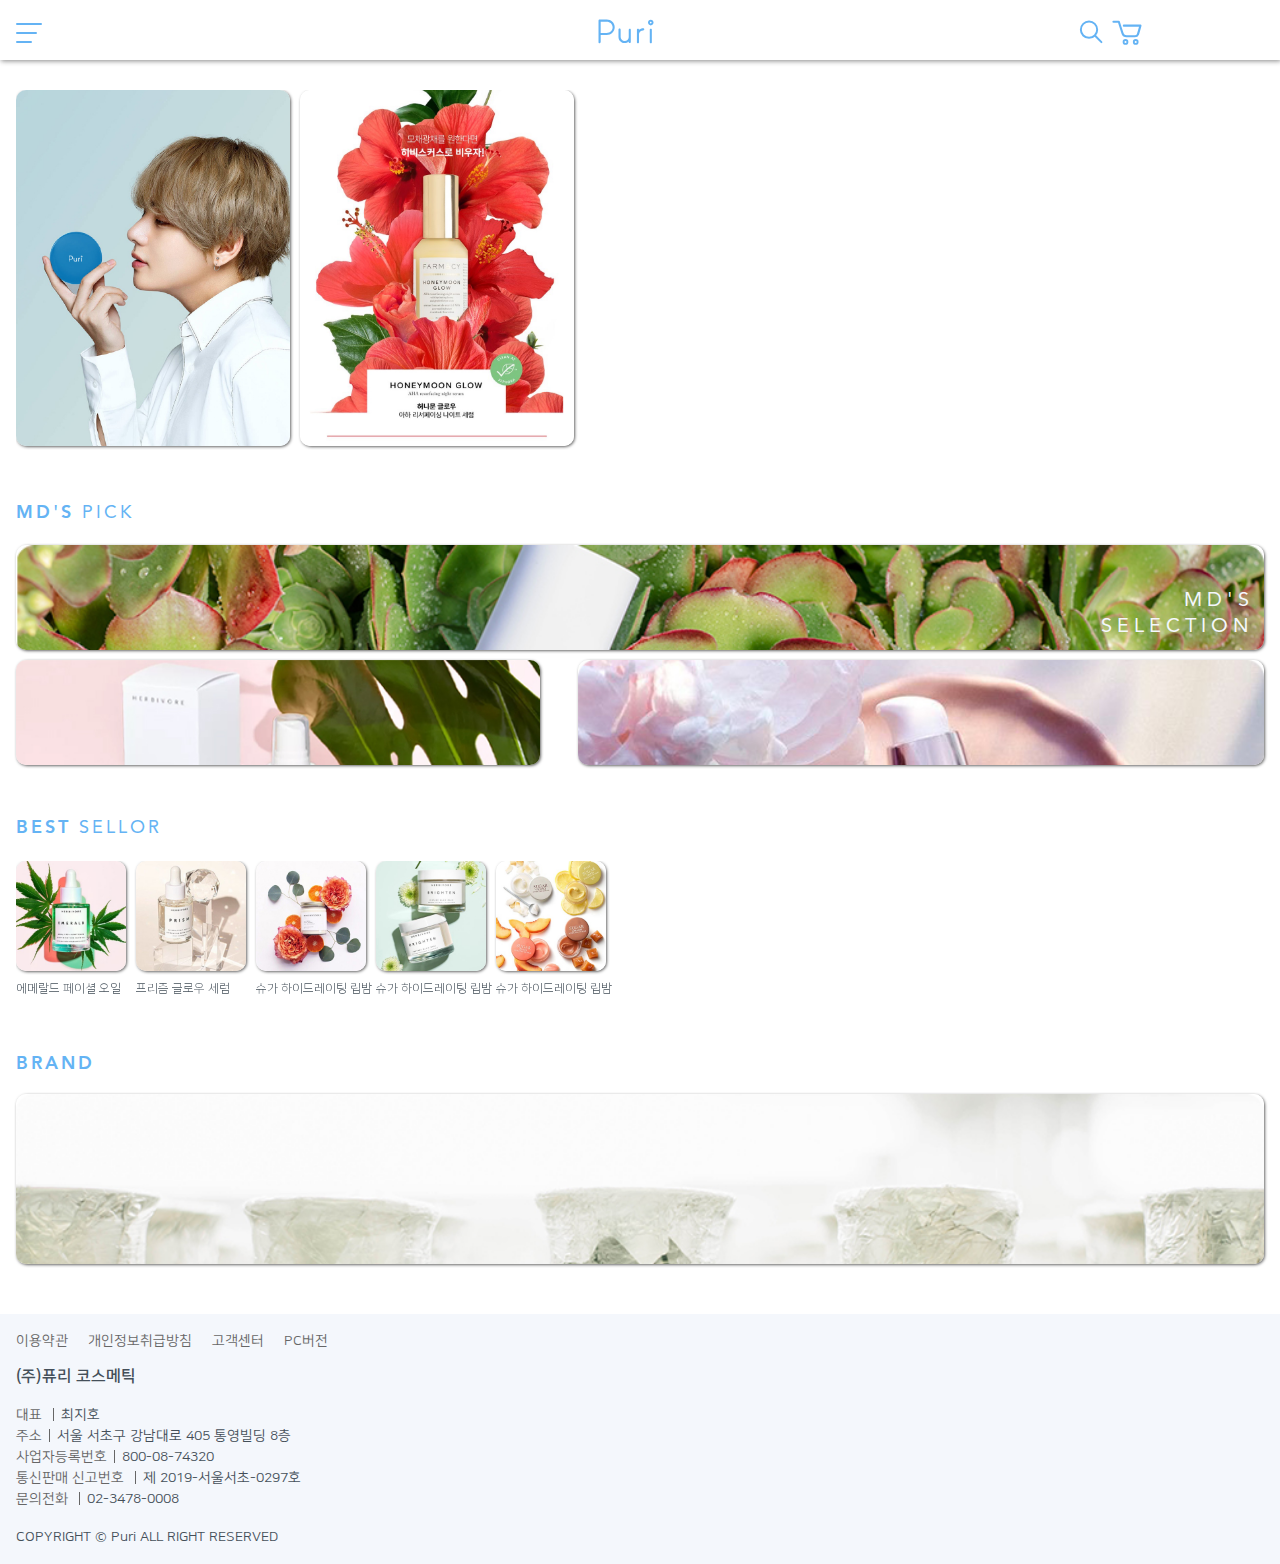
==== commit ac96af25: "1/13 project final" ====
--- a/index.html
+++ b/index.html
@@ -22,21 +22,20 @@
             <div class="headertop p_r">
                 <!-- bg - lower than nav -->
                 <h1 class="logo p_a">
-                    <a href="">
-                        <!-- <img src="assets/images/common/logo.jpg" alt="퓨리 코스메틱" srcset="assets/images/common/logox3.png 3x"> -->
+                    <a href="index.html" title="퓨리">
                         <svg version="1.1" id="logo" xmlns="http://www.w3.org/2000/svg"
                             xmlns:xlink="http://www.w3.org/1999/xlink" x="0px" y="0px" viewBox="0 0 66.7 30"
                             style="enable-background:new 0 0 66.7 30;" xml:space="preserve">
-                            <path id="XMLID_236_" class="st0"
+                            <path class="st3"
                                 d="M11.9,1.8H4C3.3,1.8,2.8,2.3,2.8,3v23.9C2.8,27.5,3.3,28,4,28c0.6,0,1.2-0.5,1.2-1.2v-7.9h6.7c5,0,8.9-3.8,8.9-8.6C20.8,5.6,16.9,1.8,11.9,1.8z M18.5,10.4c0,3.5-2.8,6.2-6.6,6.2H5.2V4.1h6.7C15.6,4.1,18.5,6.8,18.5,10.4z" />
-                            <path id="XMLID_208_" class="st0"
+                            <path class="st3"
                                 d="M37.6,12c-0.6,0-1.2,0.5-1.2,1.2l0,8.2c-0.1,2.4-2.1,4.3-4.5,4.3c-2.5,0-4.5-2-4.5-4.5V13c0-0.6-0.5-1.2-1.2-1.2s-1.2,0.5-1.2,1.2v8.1c0,3.8,3.1,6.8,6.8,6.8c1.7,0,3.3-0.6,4.5-1.7v0.5c0,0.6,0.5,1.2,1.2,1.2c0.6,0,1.2-0.5,1.2-1.2V13.2C38.8,12.5,38.3,12,37.6,12z" />
-                            <path id="XMLID_207_" class="st0"
+                            <path class="st3"
                                 d="M52.5,11.4c-1.7,0-3.4,0.6-4.7,1.8v-0.1c0-0.6-0.5-1.1-1.1-1.1h-0.1c-0.6,0-1.1,0.5-1.1,1.1v13.8c0,0.6,0.5,1.1,1.1,1.1h0.1c0.6,0,1.1-0.5,1.1-1.1l0-9c0.1-2.4,2.1-4.1,4.7-4.1c0.6,0,1.2-0.5,1.2-1.2S53.2,11.4,52.5,11.4z" />
-                            <g id="XMLID_205_">
-                                <path id="XMLID_206_" class="st0"
+                            <g>
+                                <path class="st3"
                                     d="M61,12h-0.1c-0.6,0-1.1,0.5-1.1,1.1v13.8c0,0.6,0.5,1.1,1.1,1.1H61c0.6,0,1.1-0.5,1.1-1.1V13.1C62.1,12.5,61.6,12,61,12z" />
-                                <path id="XMLID_221_" class="st0"
+                                <path class="st3"
                                     d="M60.9,2c-1.7,0-3.1,1.4-3.1,3.1s1.4,3.1,3.1,3.1c1.7,0,3.1-1.4,3.1-3.1S62.6,2,60.9,2zM61.9,5.1c0,0.5-0.4,1-1,1c-0.5,0-1-0.4-1-1c0-0.5,0.4-1,1-1C61.5,4.2,61.9,4.6,61.9,5.1z" />
                             </g>
                         </svg>
@@ -49,22 +48,21 @@
                             <svg version="1.1" id="cartIcon" xmlns="http://www.w3.org/2000/svg"
                                 xmlns:xlink="http://www.w3.org/1999/xlink" x="0px" y="0px" viewBox="0 0 99 84"
                                 style="enable-background:new 0 0 99 84;" xml:space="preserve">
-                                <path id="XMLID_45_" class="st0"
+                                <path class="st0"
                                     d="M4.8,5.6h17.7c6.7,21.3,11.7,36.4,13,40.4c1.8,5.8,6.8,7.7,12.6,7.7s21.2,0,27.2,0c6,0,8.6-1.7,10.3-6.4s8.3-28.7,8.3-28.7H39.1" />
-                                <circle id="XMLID_44_" class="st1" cx="44.6" cy="72.5" r="6.4" />
-                                <circle id="XMLID_43_" class="st1" cx="78.3" cy="72.5" r="6.4" />
+                                <circle class="st1" cx="44.6" cy="72.5" r="6.4" />
+                                <circle class="st1" cx="78.3" cy="72.5" r="6.4" />
                             </svg>
                         </a>
                     </li>
                     <li>
-                        <button type="button" id="search_btn">
-                            <span class="sr-only">검색바</span>
+                        <button type="button" id="search_btn" title="검색바 열기">
                             <svg version="1.1" id="searchIcon" xmlns="http://www.w3.org/2000/svg"
                                 xmlns:xlink="http://www.w3.org/1999/xlink" x="0px" y="0px" viewBox="0 0 86.5 85"
                                 style="enable-background:new 0 0 86.5 85;" xml:space="preserve">
-                                <path id="XMLID_137_" class="st2"
+                                <path class="st0"
                                     d="M55.9,54.7c-11.3,11.3-29.5,11.3-40.8,0s-11.3-29.5,0-40.8s29.5-11.3,40.8,0S67.2,43.4,55.9,54.7" />
-                                <line id="XMLID_136_" class="st3" x1="57.2" y1="56" x2="79.4" y2="78.2" />
+                                <line class="st1" x1="57.2" y1="56" x2="79.4" y2="78.2" />
                             </svg>
                         </button>
                     </li>
@@ -81,12 +79,12 @@
                     <label for="searchKeyword" class="sr-only">검색창</label>
                     <input type="text" id="searchKeyword" placeholder="검색어를 입력하세요">
                     <button>
-                        <svg version="1.1" id="searchIcon" xmlns="http://www.w3.org/2000/svg"
+                        <svg version="1.1" id="searchIcon2" xmlns="http://www.w3.org/2000/svg"
                             xmlns:xlink="http://www.w3.org/1999/xlink" x="0px" y="0px" viewBox="0 0 86.5 85"
                             style="enable-background:new 0 0 86.5 85;" xml:space="preserve">
-                            <path id="XMLID_137_" class="st2"
+                            <path class="st0"
                                 d="M55.9,54.7c-11.3,11.3-29.5,11.3-40.8,0s-11.3-29.5,0-40.8s29.5-11.3,40.8,0S67.2,43.4,55.9,54.7" />
-                            <line id="XMLID_136_" class="st3" x1="57.2" y1="56" x2="79.4" y2="78.2" />
+                            <line class="st1" x1="57.2" y1="56" x2="79.4" y2="78.2" />
                         </svg>
                     </button>
                 </form>
@@ -98,71 +96,218 @@
             <!-- menu -->
             <!-- <div id="dim"></div> 스크립트로 동적 생성-->
             <nav id="gnb">
-                <div class="area">
-                    <div class="sign_util">
-                        <button type="button" class="signup">회원가입</button>
-                        <button type="button" class="login">로그인</button>
-                    </div>
-                    <div class="menu_area">
-                        <ul class="quick_menu">
-                            <li class="order f_l"><a href="">주문내역</a></li>
-                            <li class="like f_l"><a href="">찜한목록</a></li>
-                            <li class="recent f_l"><a href="">최근본상품</a></li>
-                            <li class="cart f_l"><a href="">장바구니</a></li>
+                <h1 class="logo p_a">
+                    <a href="sub/brand.html" data-link="first" title="브랜드 소개">
+                        <svg version="1.1" id="logoIcon" xmlns="http://www.w3.org/2000/svg"
+                            xmlns:xlink="http://www.w3.org/1999/xlink" x="0px" y="0px" viewBox="0 0 119.4 58.9"
+                            style="enable-background:new 0 0 119.4 58.9;" xml:space="preserve">
+                            <g id="XMLID_98_">
+                                <path id="XMLID_106_" class="st3" d="M37.7,8.2h-7.9c-0.6,0-1.2,0.5-1.2,1.2v23.9c0,0.6,0.5,1.2,1.2,1.2c0.6,0,1.2-0.5,1.2-1.2v-7.9h6.7c5,0,8.9-3.8,8.9-8.6C46.6,12,42.7,8.2,37.7,8.2z M44.3,16.8c0,3.5-2.8,6.2-6.6,6.2H31V10.6h6.7C41.5,10.6,44.3,13.2,44.3,16.8z" />
+                                <path id="XMLID_105_" class="st3" d="M63.4,18.4c-0.6,0-1.2,0.5-1.2,1.2l0,8.2c-0.1,2.4-2.1,4.3-4.5,4.3c-2.5,0-4.5-2-4.5-4.5v-8.1c0-0.6-0.5-1.2-1.2-1.2c-0.6,0-1.2,0.5-1.2,1.2v8.1c0,3.8,3.1,6.8,6.8,6.8c1.7,0,3.3-0.6,4.5-1.7v0.5c0,0.6,0.5,1.2,1.2,1.2s1.2-0.5,1.2-1.2V19.6C64.6,19,64.1,18.4,63.4,18.4z" />
+                                <path id="XMLID_104_" class="st3"
+                                    d="M78.3,17.9c-1.7,0-3.4,0.6-4.7,1.8v-0.1c0-0.6-0.5-1.1-1.1-1.1h-0.1c-0.6,0-1.1,0.5-1.1,1.1v13.8c0,0.6,0.5,1.1,1.1,1.1h0.1c0.6,0,1.1-0.5,1.1-1.1l0-9c0.1-2.4,2.1-4.1,4.7-4.1c0.6,0,1.2-0.5,1.2-1.2S79,17.9,78.3,17.9z" />
+                                <g id="XMLID_99_">
+                                    <path id="XMLID_103_" class="st3" d="M86.8,18.4h-0.1c-0.6,0-1.1,0.5-1.1,1.1v13.8c0,0.6,0.5,1.1,1.1,1.1h0.1c0.6,0,1.1-0.5,1.1-1.1V19.5C87.9,18.9,87.4,18.4,86.8,18.4z" />
+                                    <path id="XMLID_100_" class="st3" d="M86.7,8.5c-1.7,0-3.1,1.4-3.1,3.1s1.4,3.1,3.1,3.1c1.7,0,3.1-1.4,3.1-3.1S88.5,8.5,86.7,8.5zM87.7,11.6c0,0.5-0.4,1-1,1s-1-0.4-1-1c0-0.5,0.4-1,1-1S87.7,11,87.7,11.6z" />
+                                </g>
+                            </g>
+                            <g id="XMLID_96_">
+                                <path id="XMLID_97_" class="st0" d="M31.3,41.1c0.4,0,0.8,0,1.1,0.1c0.3,0.1,0.6,0.2,0.8,0.3c0.1,0.1,0.2,0.2,0.2,0.3
+    		c0,0.1,0,0.2-0.1,0.3c-0.1,0.1-0.2,0.1-0.3,0.2c-0.1,0-0.2,0-0.3-0.1c-0.2-0.1-0.4-0.2-0.7-0.3c-0.2-0.1-0.5-0.1-0.8-0.1
+    		c-0.6,0-1.1,0.2-1.4,0.5c-0.3,0.4-0.5,0.9-0.5,1.7v0.3c0,0.8,0.2,1.3,0.5,1.7c0.3,0.4,0.8,0.5,1.4,0.5c0.4,0,0.7,0,0.9-0.1
+    		c0.3-0.1,0.5-0.2,0.7-0.3c0.1-0.1,0.2-0.1,0.3-0.1c0.1,0,0.2,0.1,0.3,0.2c0.1,0.1,0.1,0.2,0.1,0.3c0,0.1-0.1,0.2-0.2,0.3
+    		c-0.3,0.2-0.6,0.3-1,0.4c-0.4,0.1-0.8,0.1-1.2,0.1c-0.9,0-1.6-0.2-2.1-0.7c-0.5-0.5-0.7-1.2-0.7-2.2v-0.4c0-1,0.2-1.8,0.7-2.2
+    		C29.7,41.4,30.4,41.1,31.3,41.1z"/>
+    	<path id="XMLID_110_" class="st0" d="M38.5,41.1c0.9,0,1.6,0.2,2.1,0.7c0.5,0.5,0.7,1.2,0.7,2.2v0.4c0,1-0.2,1.8-0.7,2.2
+    		c-0.5,0.5-1.2,0.7-2.1,0.7c-0.9,0-1.6-0.2-2.1-0.7c-0.5-0.5-0.7-1.2-0.7-2.2v-0.4c0-1,0.2-1.8,0.7-2.2
+    		C36.9,41.4,37.6,41.1,38.5,41.1z M38.5,41.9c-0.6,0-1.1,0.2-1.4,0.5c-0.3,0.3-0.5,0.9-0.5,1.7v0.3c0,0.8,0.2,1.4,0.5,1.7
+    		c0.3,0.3,0.8,0.5,1.4,0.5c0.6,0,1.1-0.2,1.4-0.5c0.3-0.3,0.5-0.9,0.5-1.7v-0.3c0-0.8-0.2-1.4-0.5-1.7
+    		C39.6,42.1,39.2,41.9,38.5,41.9z"/>
+    	<path id="XMLID_113_" class="st0" d="M45.9,41.1c0.7,0,1.3,0.1,1.8,0.4c0.1,0.1,0.2,0.1,0.2,0.2c0,0.1,0,0.2,0,0.3
+    		c-0.1,0.1-0.1,0.2-0.2,0.2c-0.1,0-0.2,0-0.3,0c-0.2-0.1-0.4-0.2-0.6-0.2c-0.2,0-0.5-0.1-0.8-0.1c-0.2,0-0.4,0-0.6,0.1
+    		c-0.2,0-0.3,0.1-0.4,0.2s-0.2,0.2-0.3,0.3c-0.1,0.1-0.1,0.2-0.1,0.3v0.1c0,0.1,0,0.2,0.1,0.3c0,0.1,0.1,0.2,0.2,0.3
+    		c0.1,0.1,0.3,0.1,0.5,0.2c0.2,0.1,0.4,0.1,0.7,0.2c0.4,0.1,0.8,0.2,1.1,0.3c0.3,0.1,0.5,0.2,0.7,0.4c0.2,0.1,0.3,0.3,0.4,0.5
+    		c0.1,0.2,0.1,0.4,0.1,0.6v0.1c0,0.5-0.2,1-0.6,1.3c-0.4,0.3-1,0.5-1.8,0.5c-0.4,0-0.8,0-1.2-0.1c-0.4-0.1-0.7-0.2-1-0.4
+    		c-0.1-0.1-0.2-0.1-0.2-0.3c0-0.1,0-0.2,0.1-0.3s0.2-0.2,0.3-0.2c0.1,0,0.2,0,0.3,0.1c0.2,0.1,0.5,0.2,0.8,0.3s0.6,0.1,0.9,0.1
+    		c0.5,0,0.8-0.1,1.1-0.3c0.2-0.2,0.4-0.4,0.4-0.6v-0.1c0-0.1,0-0.3-0.1-0.4c-0.1-0.1-0.1-0.2-0.3-0.3c-0.1-0.1-0.3-0.2-0.5-0.2
+    		c-0.2-0.1-0.4-0.1-0.7-0.2c-0.4-0.1-0.7-0.1-1-0.2c-0.3-0.1-0.5-0.2-0.7-0.3c-0.2-0.1-0.3-0.3-0.4-0.5c-0.1-0.2-0.1-0.4-0.1-0.7
+    		v-0.1c0-0.2,0.1-0.5,0.2-0.7c0.1-0.2,0.3-0.4,0.5-0.5c0.2-0.1,0.4-0.3,0.7-0.4C45.2,41.2,45.6,41.1,45.9,41.1z"/>
+    	<path id="XMLID_115_" class="st0" d="M51.7,41.2c0.1,0,0.1,0,0.2,0.1c0.1,0,0.1,0.1,0.2,0.2c0.1,0.1,0.1,0.2,0.2,0.3l1.7,3.5
+    		l1.7-3.5c0.1-0.1,0.1-0.3,0.2-0.3c0.1-0.1,0.1-0.2,0.2-0.2c0.1,0,0.1-0.1,0.2-0.1c0.1,0,0.2,0,0.3,0h0.1c0.2,0,0.4,0,0.5,0.1
+    		c0.1,0.1,0.1,0.2,0.1,0.5v5.3c0,0.1,0,0.2-0.1,0.3c-0.1,0.1-0.2,0.1-0.3,0.1s-0.2,0-0.3-0.1c-0.1-0.1-0.1-0.1-0.1-0.3v-5
+    		c-0.1,0.2-0.1,0.4-0.2,0.5c-0.1,0.1-0.1,0.3-0.2,0.4l-1.5,3c-0.1,0.1-0.1,0.2-0.2,0.3c-0.1,0-0.2,0.1-0.3,0.1c-0.1,0-0.3,0-0.3-0.1
+    		c-0.1-0.1-0.2-0.2-0.2-0.3l-1.5-3c-0.1-0.1-0.1-0.3-0.2-0.4c-0.1-0.1-0.1-0.3-0.2-0.5v5c0,0.1,0,0.2-0.1,0.3
+    		c-0.1,0.1-0.2,0.1-0.3,0.1c-0.1,0-0.2,0-0.3-0.1c-0.1-0.1-0.1-0.1-0.1-0.3v-5.3c0-0.2,0-0.4,0.1-0.5c0.1-0.1,0.3-0.1,0.5-0.1h0.1
+    		C51.5,41.2,51.6,41.2,51.7,41.2z"/>
+    	<path id="XMLID_117_" class="st0" d="M64.1,41.3c0.1,0.1,0.1,0.2,0.1,0.3s0,0.2-0.1,0.3c-0.1,0.1-0.1,0.1-0.3,0.1h-3.1v1.9h2.9
+    		c0.1,0,0.2,0,0.2,0.1C64,44,64,44.1,64,44.2s0,0.2-0.1,0.3c-0.1,0.1-0.1,0.1-0.2,0.1h-2.9v2.1h3.1c0.1,0,0.2,0,0.3,0.1
+    		c0.1,0.1,0.1,0.2,0.1,0.3c0,0.1,0,0.2-0.1,0.3c-0.1,0.1-0.1,0.1-0.3,0.1h-3.4c-0.3,0-0.5,0-0.6-0.1c-0.1-0.1-0.2-0.3-0.2-0.5v-4.9
+    		c0-0.2,0.1-0.4,0.2-0.5c0.1-0.1,0.3-0.1,0.6-0.1h3.3C64,41.2,64.1,41.2,64.1,41.3z"/>
+    	<path id="XMLID_119_" class="st0" d="M71.2,41.3c0.1,0.1,0.1,0.2,0.1,0.3c0,0.1,0,0.2-0.1,0.3C71.1,41.9,71,42,70.9,42h-1.8v5.1
+    		c0,0.1,0,0.2-0.1,0.3c-0.1,0.1-0.2,0.1-0.3,0.1s-0.2,0-0.3-0.1c-0.1-0.1-0.1-0.2-0.1-0.3V42h-1.8c-0.1,0-0.2,0-0.3-0.1
+    		c-0.1-0.1-0.1-0.2-0.1-0.3c0-0.1,0-0.2,0.1-0.3c0.1-0.1,0.1-0.1,0.3-0.1h4.6C71,41.2,71.1,41.3,71.2,41.3z"/>
+    	<path id="XMLID_121_" class="st0" d="M73.6,41.2c0.1,0,0.2,0,0.3,0.1c0.1,0.1,0.1,0.2,0.1,0.3v5.5c0,0.1,0,0.2-0.1,0.3
+    		c-0.1,0.1-0.2,0.1-0.3,0.1c-0.1,0-0.2,0-0.3-0.1c-0.1-0.1-0.1-0.2-0.1-0.3v-5.5c0-0.1,0-0.2,0.1-0.3C73.4,41.2,73.5,41.2,73.6,41.2
+    		z"/>
+    	<path id="XMLID_123_" class="st0" d="M79.3,41.1c0.4,0,0.8,0,1.1,0.1c0.3,0.1,0.6,0.2,0.8,0.3c0.1,0.1,0.2,0.2,0.2,0.3
+    		c0,0.1,0,0.2-0.1,0.3c-0.1,0.1-0.2,0.1-0.3,0.2c-0.1,0-0.2,0-0.3-0.1c-0.2-0.1-0.4-0.2-0.7-0.3c-0.2-0.1-0.5-0.1-0.8-0.1
+    		c-0.6,0-1.1,0.2-1.4,0.5c-0.3,0.4-0.5,0.9-0.5,1.7v0.3c0,0.8,0.2,1.3,0.5,1.7c0.3,0.4,0.8,0.5,1.4,0.5c0.4,0,0.7,0,0.9-0.1
+    		c0.3-0.1,0.5-0.2,0.7-0.3c0.1-0.1,0.2-0.1,0.3-0.1c0.1,0,0.2,0.1,0.3,0.2s0.1,0.2,0.1,0.3c0,0.1-0.1,0.2-0.2,0.3
+    		c-0.3,0.2-0.6,0.3-1,0.4c-0.4,0.1-0.8,0.1-1.2,0.1c-0.9,0-1.6-0.2-2.1-0.7c-0.5-0.5-0.7-1.2-0.7-2.2v-0.4c0-1,0.2-1.8,0.7-2.2
+    		C77.7,41.4,78.4,41.1,79.3,41.1z"/>
+    	<path id="XMLID_125_" class="st0" d="M86.1,41.1c0.7,0,1.3,0.1,1.8,0.4c0.1,0.1,0.2,0.1,0.2,0.2c0,0.1,0,0.2,0,0.3
+    		c-0.1,0.1-0.1,0.2-0.2,0.2c-0.1,0-0.2,0-0.3,0c-0.2-0.1-0.4-0.2-0.6-0.2c-0.2,0-0.5-0.1-0.8-0.1c-0.2,0-0.4,0-0.6,0.1
+    		c-0.2,0-0.3,0.1-0.4,0.2c-0.1,0.1-0.2,0.2-0.3,0.3c-0.1,0.1-0.1,0.2-0.1,0.3v0.1c0,0.1,0,0.2,0.1,0.3c0,0.1,0.1,0.2,0.2,0.3
+    		c0.1,0.1,0.3,0.1,0.5,0.2c0.2,0.1,0.4,0.1,0.7,0.2c0.4,0.1,0.8,0.2,1.1,0.3c0.3,0.1,0.5,0.2,0.7,0.4c0.2,0.1,0.3,0.3,0.4,0.5
+    		c0.1,0.2,0.1,0.4,0.1,0.6v0.1c0,0.5-0.2,1-0.6,1.3c-0.4,0.3-1,0.5-1.8,0.5c-0.4,0-0.8,0-1.2-0.1c-0.4-0.1-0.7-0.2-1-0.4
+    		c-0.1-0.1-0.2-0.1-0.2-0.3c0-0.1,0-0.2,0.1-0.3c0.1-0.1,0.2-0.2,0.3-0.2c0.1,0,0.2,0,0.3,0.1c0.2,0.1,0.5,0.2,0.8,0.3
+    		c0.3,0.1,0.6,0.1,0.9,0.1c0.5,0,0.8-0.1,1.1-0.3c0.2-0.2,0.4-0.4,0.4-0.6v-0.1c0-0.1,0-0.3-0.1-0.4c-0.1-0.1-0.1-0.2-0.3-0.3
+    		c-0.1-0.1-0.3-0.2-0.5-0.2c-0.2-0.1-0.4-0.1-0.7-0.2c-0.4-0.1-0.7-0.1-1-0.2c-0.3-0.1-0.5-0.2-0.7-0.3c-0.2-0.1-0.3-0.3-0.4-0.5
+    		c-0.1-0.2-0.1-0.4-0.1-0.7v-0.1c0-0.2,0.1-0.5,0.2-0.7c0.1-0.2,0.3-0.4,0.5-0.5c0.2-0.1,0.4-0.3,0.7-0.4S85.8,41.1,86.1,41.1z"/>
+                            </g>
+                        </svg>
+                    </a>
+                </h1>
+                <a href="index.html" id="homeBtn">
+                    <span class="sr-only">홈</span>
+                    <svg version="1.1" id="homeIcon" xmlns="http://www.w3.org/2000/svg"
+                        xmlns:xlink="http://www.w3.org/1999/xlink" x="0px" y="0px" viewBox="0 0 99 84"
+                        style="enable-background:new 0 0 99 84;" xml:space="preserve">
+                        <polyline class="st0" points="80.4,44.1 80.4,77.9 20,77.9 20,44.1 " />
+                        <polyline class="st0" points="7.5,38 50.2,6.7 92.9,38 " />
+                        <path class="st0"
+                            d="M46.6,77.8V56.8c0-5.3,4-9.6,8.8-9.6h1c4.8,0,8.8,4.3,8.8,9.6v21.1" />
+                    </svg>
+                </a>
+                <div class="sign_util">
+                    <button type="button" class="signup">회원가입</button>
+                    <button type="button" class="login">로그인</button>
+                </div>
+                <div class="menu_area">
+                    <ul class="quick_menu">
+                        <li class="order">
+                            <a href="">
+                                <div class="icon">
+                                    <svg version="1.1" id="order" xmlns="http://www.w3.org/2000/svg"
+                                        xmlns:xlink="http://www.w3.org/1999/xlink" x="0px" y="0px" viewBox="0 0 99 84"
+                                        style="enable-background:new 0 0 99 84;" xml:space="preserve">
+
+                                        <path class="st0"
+                                            d="M17.7,54.5v15.7c0,4,3.2,7.2,7.2,7.2c4,0,7.2-3.2,7.2-7.2V54.5H17.7z" />
+                                        <path class="st0" d="M55.7,12.9L63.6,5l7.9,7.9l7.9-7.9v62.6c0,6.5-3.6,9.7-10.1,9.7c0,0-47.5,0-44.2,0
+	c4.9,0,7-2.2,7-9.7V5.1l7.8,7.8L47.8,5L55.7,12.9z" />
+                                        <line class="st0" x1="42.6" y1="27.4" x2="68.6" y2="27.4" />
+                                        <line class="st0" x1="42.6" y1="40.1" x2="68.6" y2="40.1" />
+                                        <line class="st0" x1="42.6" y1="52.9" x2="57.9" y2="52.9" />
+                                    </svg>
+                                </div>
+                                주문내역
+                            </a>
+                        </li>
+                        <li class="like">
+                            <a href="">
+                                <div class="icon">
+                                    <svg version="1.1" id="like" xmlns="http://www.w3.org/2000/svg"
+                                        xmlns:xlink="http://www.w3.org/1999/xlink" x="0px" y="0px" viewBox="0 0 99 84"
+                                        style="enable-background:new 0 0 99 84;" xml:space="preserve">                                        
+                                        <path class="st0" d="M69.3,10.4c-11.9,0-18.1,12.4-18.1,12.4S45,10.4,33.1,10.4c-11.9,0-18.4,8.9-18.4,18.6
+	s8.4,18.7,15.6,26.7c7.2,8,20.9,20.1,20.9,20.1s13.7-12.2,20.9-20.1c7.2-8,15.6-17,15.6-26.7S81.1,10.4,69.3,10.4z" />
+                                    </svg>
+                                </div>
+                                찜한목록
+                            </a>
+                        </li>
+                        <li class="recent">
+                            <a href="">
+                                <div class="icon">
+                                    <svg version="1.1" id="recent" xmlns="http://www.w3.org/2000/svg"
+                                        xmlns:xlink="http://www.w3.org/1999/xlink" x="0px" y="0px" viewBox="0 0 99 84"
+                                        style="enable-background:new 0 0 99 84;" xml:space="preserve">
+                                        <path class="st0"
+                                            d="M50.5,4.8c20.6,0,37.3,16.7,37.3,37.3S71.1,79.4,50.5,79.4S13.2,62.7,13.2,42.1" />
+                                        <polyline class="st0" points="21.8,50.1 13.1,41.4 4.4,50.1 " />
+                                        <polyline class="st0" points="48.8,18.1 48.8,42.3 70.5,42.3 " />
+                                    </svg>
+                                </div>
+                                최근본상품
+                            </a>
+                        </li>
+                        <li class="cart">
+                            <a href="">
+                                <div class="icon">
+                                    <svg version="1.1" id="cart" xmlns="http://www.w3.org/2000/svg"
+                                    xmlns:xlink="http://www.w3.org/1999/xlink" x="0px" y="0px" viewBox="0 0 99 84"
+                                    style="enable-background:new 0 0 99 84;" xml:space="preserve">
+                                        <path class="st0"
+                                            d="M4.8,5.6h17.7c6.7,21.3,11.7,36.4,13,40.4c1.8,5.8,6.8,7.7,12.6,7.7s21.2,0,27.2,0c6,0,8.6-1.7,10.3-6.4s8.3-28.7,8.3-28.7H39.1" />
+                                        <circle class="st1" cx="44.6" cy="72.5" r="6.4" />
+                                        <circle class="st1" cx="78.3" cy="72.5" r="6.4" />
+                                    </svg>
+                                </div>
+                                장바구니
+                            </a>
+                        </li>
+                    </ul>
+                    <div id="categoryTab">
+                        <ul class="tablist" role="tablist" aria-label="제품 카테고리">
+                            <li class="tab first" role="tab" id="tab1" aria-controls="tabpanel1">유형별</li>
+                            <li class="tab last" role="tab" id="tab2" aria-controls="tabpanel2">타입별</li>
                         </ul>
-                        <div id="categoryTab">
-                            <ul class="tablist" role="tablist" aria-label="카테고리">
-                                <li class="tab" role="tab" id="tab1" aria-controls="tabpanel1">유형별</li>
-                                <li class="tab" role="tab" id="tab2" aria-controls="tabpanel2">타입별</li>
-                            </ul>
-                            <ul class="tabpanel" role="tabpanel" id="tabpanel1" aria-labelledby="tab1">
-                                <li><a href="product_skincare.html">스킨케어</a></li>
+                        <div class="tabpanel clearfix" role="tabpanel" id="tabpanel1" aria-labelledby="tab1">
+                            <ul class="f_l">
+                                <li><a href="sub/product_skincare.html">스킨케어</a></li>
+                                <li><a href="">클렌징&팩</a></li>
+                                <li><a href="">아이</a></li>
+                                <li><a href="">바디&헤어</a></li>
+                                <li><a href="">화장소품</a></li>
+                            </ul>
+                            <ul class="f_l">
                                 <li><a href="">선케어</a></li>
-                                <li><a href="">클렌징&팩</a></li>
                                 <li><a href="">베이스</a></li>
-                                <li><a href="">아이</a></li>
                                 <li><a href="">립</a></li>
-                                <li><a href="">바디&헤어</a></li>
                                 <li><a href="">네일&향수</a></li>
-                                <li><a href="">화장소품</a></li>
-                            </ul>
-                            <ul class="tabpanel" role="tabpanel" id="tabpanel2" aria-labelledby="tab2">
+                            </ul>
+                        </div>
+                        <div class="tabpanel clearfix" role="tabpanel" id="tabpanel2" aria-labelledby="tab2">
+                            <ul class="f_l">
                                 <li><a href="">건성</a></li>
                                 <li><a href="">중성</a></li>
                                 <li><a href="">지성</a></li>
                                 <li><a href="">수부지</a></li>
+                            </ul>
+                            <ul class="f_l">
                                 <li><a href="">복합성</a></li>
                                 <li><a href="">고민성</a></li>
                                 <li><a href="">민감성</a></li>
                             </ul>
                         </div>
-                        <ul class="fold">
-                            <li>
-                                <a href="">EVENT</a>
-                                <ul>
-                                    <li><a href="">진행중인 이벤트</a href=""></li>
-                                    <li><a href="">샘플 체험</a></li>
-                                </ul>
-                            </li>
-                            <li>
-                                <a href="">COMMUNITY</a>
-                                <ul>
-                                    <li><a href="">공지&당첨자</a></li>
-                                    <li><a href="">베스트 후기</a></li>
-                                    <li><a href="">쇼핑 랭킹</a></li>
-                                </ul>
-                            </li>
-                        </ul>
                     </div>
-                    <ul class="menu_btm">
-                        <li class="f_l"><a href="brand.html">브랜드 소개</a></li>
-                        <li class="f_l"><a href="">매장 소개</a></li>
-                        <li class="f_l"><a href="">고객센터</a></li>
+                    <ul class="fold">
+                        <li>
+                            <a href=""><span></span>EVENT</a>
+                            <ul>
+                                <li><a href="">진행중인 이벤트</a></li>
+                                <li><a href="">샘플 체험</a></li>
+                            </ul>
+                        </li>
+                        <li>
+                            <a href=""><span></span>COMMUNITY</a>
+                            <ul>
+                                <li><a href="">공지&당첨자</a></li>
+                                <li><a href="">베스트 후기</a></li>
+                                <li><a href="">쇼핑 랭킹</a></li>
+                            </ul>
+                        </li>
                     </ul>
                 </div>
+                <ul class="menu_btm area">
+                    <li><a href="" class="boxarea">멤버쉽</a></li>
+                    <li><a href="" class="boxarea">매장 소개</a></li>
+                    <li><a href="" class="boxarea" data-link="last">고객센터</a></li>
+                </ul>
             </nav>
         </header>
-    
+
         <section id="content" class="area">
             <h3 class="sr-only">퓨리 프로모션, 상품 및 브랜드 소개</h3>
             <article class="main_visual_bnr">
@@ -178,22 +323,24 @@
                         <div class="swiper-slide">
                             <a href="" class="bnr2 boxarea"></a>
                         </div>
-                        
+
                     </div>
                     <!-- 페이징 번호 -->
                     <div class="swiper-pagination-fraction p_a"></div>
                 </div>
             </article>
-    
+
             <article class="md_pick">
                 <h4 class="c_blue">MD'S <span>PICK</span></h4>
-                <a href="" class="md_visual1 boxarea">MD가 추천하는 피부고민을 없애주는 스킨케어</a>
+                <a href="" class="md_visual1 boxarea">
+                    <p>MD'S <br>SELECTION</p>
+                </a>
                 <div class="md_box">
-                    <a href="" class="md_visual2 f_l boxarea">촉촉한 피부를 가꾸어주는 스킨</a>
-                    <a href="" class="md_visual3 f_l boxarea">자연의 색을 담은 립제품</a>
+                    <a href="" class="md_visual2 f_l boxarea"></a>
+                    <a href="" class="md_visual3 f_l boxarea"></a>
                 </div>
             </article>
-    
+
             <article class="main_bestsellor">
                 <h4 class="c_blue">BEST <span>SELLOR</span></h4>
                 <!-- swiper : touch mobile slider -->
@@ -234,27 +381,25 @@
                     </ul>
                 </div>
             </article>
-    
+
             <article class="main_brand">
                 <h4 class="c_blue">BRAND</h4>
-                <a href=""><div class="main_brand_img boxarea"></div></a>
+                <a href="" class="boxarea"></a>
             </article>
         </section>
-    
+
         <footer id="footer">
-            <div class="area">
-                <ul>
-                    <li class="f_l"><a href="">이용약관</a></li>
-                    <li class="f_l"><a href="">개인정보취급방침</a></li>
-                    <li class="f_l"><a href="">고객센터</a></li>
-                    <li class="f_l"><a href="">PC버전</a></li>
-                </ul>
-                <strong>(주)퓨리 코스메틱</strong>
-                <address><span>대표 </span>최지호<br><span>주소</span>서울 서초구 강남대로 405 통영빌딩
-                    8층<br><span>사업자등록번호</span>800-08-74320<br><span>통신판매 신고번호 </span>제 2019-서울서초-0297호<br><span>문의전화
-                    </span>02-3478-0008</address>
-                <p>COPYRIGHT &copy; Puri ALL RIGHT RESERVED</p>
-            </div>
+            <ul>
+                <li><a href="">이용약관</a></li>
+                <li><a href="">개인정보취급방침</a></li>
+                <li><a href="">고객센터</a></li>
+                <li><a href="">PC버전</a></li>
+            </ul>
+            <strong>(주)퓨리 코스메틱</strong>
+            <address><span>대표 </span>최지호<br><span>주소</span>서울 서초구 강남대로 405 통영빌딩
+                8층<br><span>사업자등록번호</span>800-08-74320<br><span>통신판매 신고번호 </span>제 2019-서울서초-0297호<br><span>문의전화
+                </span>02-3478-0008</address>
+            <p>COPYRIGHT &copy; Puri ALL RIGHT RESERVED</p>
         </footer>
     </div>
 </body>
--- a/assets/css/common.css
+++ b/assets/css/common.css
@@ -12,6 +12,10 @@
   src: url("../fonts/NanumSquareB.woff") format("woff"), url("../fonts/NanumSquareB.woff2") format("woff2"), url("../fonts/NanumSquareB.ttf") format("truetype"); }
 @font-face {
   font-family: ave;
+  font-weight: 300;
+  src: url("../fonts/AvenirLTStd-Book.woff") format("woff"), url("../fonts/AvenirLTStd-Book.woff2") format("woff2"), url("../fonts/AvenirLTStd-Book.otf") format("opentype"); }
+@font-face {
+  font-family: ave;
   font-weight: 400;
   src: url("../fonts/AvenirLTStd-Roman.woff") format("woff"), url("../fonts/AvenirLTStd-Roman.woff2") format("woff2"), url("../fonts/AvenirLTStd-Roman.otf") format("opentype"); }
 @font-face {
@@ -36,8 +40,8 @@
 button {
   border: none;
   background: none;
-  cursor: pointer;
-  color: inherit; }
+  color: inherit;
+  cursor: pointer; }
 
 img {
   vertical-align: top; }
@@ -76,12 +80,17 @@
   padding-right: 16px; }
 
 .menu_area {
-  padding-left: 30px;
-  padding-right: 30px; }
+  margin: 70px 20px 20px; }
 
 .boxarea {
   -webkit-border-radius: 10px;
   border-radius: 10px;
+  -webkit-box-shadow: 1px 1px 3px #666;
+  box-shadow: 1px 1px 3px #666; }
+
+.roundbox {
+  -webkit-border-radius: 60px;
+  border-radius: 60px;
   -webkit-box-shadow: 1px 1px 3px #666;
   box-shadow: 1px 1px 3px #666; }
 
@@ -96,129 +105,138 @@
   min-width: 320px; }
 
 #content {
-  padding-top: 90px; }
+  padding-top: 60px; }
+
+.tab {
+  cursor: pointer; }
+
+.tabpanel {
+  display: none; }
+  .tabpanel.active {
+    display: block; }
 
 /* svg */
-#logo .st0 {
-  fill: #64b3f4; }
-
-#cartIcon .st0 {
+svg .st0, svg .st1 {
   fill: none;
   stroke: #64b3f4;
-  stroke-width: 7;
   stroke-linecap: round;
   stroke-linejoin: round;
   stroke-miterlimit: 10; }
-#cartIcon .st1 {
-  fill: none;
-  stroke: #64b3f4;
-  stroke-width: 6;
-  stroke-linecap: round;
-  stroke-linejoin: round;
-  stroke-miterlimit: 10; }
-
-#searchIcon .st2 {
-  fill: none;
-  stroke: #64b3f4;
-  stroke-width: 7;
-  stroke-linecap: round;
-  stroke-linejoin: round;
-  stroke-miterlimit: 10; }
-#searchIcon .st3 {
-  fill: none;
-  stroke: #64b3f4;
-  stroke-width: 7;
-  stroke-linecap: round;
-  stroke-linejoin: round;
-  stroke-miterlimit: 10; }
+svg#logo .st3, svg#logoIcon .st3 {
+  fill: #64b3f4; }
+svg#cartIcon .st0, svg#cart .st0 {
+  stroke-width: 7; }
+svg#cartIcon .st1, svg#cart .st1 {
+  stroke-width: 6; }
+svg#searchIcon .st0, svg#searchIcon2 .st0 {
+  stroke-width: 7; }
+svg#searchIcon .st1, svg#searchIcon2 .st1 {
+  stroke-width: 7; }
+svg#homeIcon .st0, svg#order .st0, svg#like .st0, svg#recent .st0, svg#align .st0, svg#view .st0, svg.icon_cart .st0, svg.icon_like .st0, svg.review .st0 {
+  stroke-width: 6; }
+svg#homeIcon .st1, svg#order .st1, svg#like .st1, svg#recent .st1, svg#align .st1, svg#view .st1, svg.icon_cart .st1, svg.icon_like .st1, svg.review .st1 {
+  stroke-width: 6; }
 
 /* header */
 #header {
-  -webkit-box-shadow: 1px 1px 3px #666;
-  box-shadow: 1px 1px 3px #666;
+  -webkit-box-shadow: 1px 1px 5px #888;
+  box-shadow: 1px 1px 5px #888;
   position: fixed;
   width: 100%;
   z-index: 700;
   height: 60px;
   background: #fff; }
-
-#header .headertop {
-  width: 100vw;
-  margin: 20px 16px 12px;
-  z-index: 800; }
-  #header .headertop .logo, #header .headertop .quick {
-    top: 0; }
-  #header .headertop .logo {
-    height: 28px;
-    width: 60px;
-    left: 50%;
-    margin-left: -60px; }
-  #header .headertop .quick {
-    height: 24px;
-    right: 12vw; }
-  #header .headertop .quick li {
-    float: right;
-    height: 24px;
-    width: 30px;
-    margin-left: 3px; }
-  #header .headertop #searchIcon {
-    height: 24px; }
-
-.btn_menu {
-  height: 20px;
-  width: 26px;
-  margin-top: 3px;
-  z-index: 1000; }
-  .btn_menu .line {
-    -webkit-border-radius: 40px;
-    border-radius: 40px;
-    -webkit-transition: all 0.5s;
-    -o-transition: all 0.5s;
-    transition: all 0.5s;
-    position: absolute;
-    height: 2px;
-    background: #64b3f4; }
-    .btn_menu .line.top {
-      top: 0;
+  #header .headertop {
+    width: 100vw;
+    margin: 20px 16px 12px;
+    z-index: 800; }
+    #header .headertop .logo {
+      height: 32px;
+      width: 60px;
+      left: 50%;
+      margin-left: -60px;
+      top: -3px; }
+    #header .headertop .quick {
+      height: 24px;
+      right: 12vw;
+      top: 0; }
+    #header .headertop .quick li {
+      float: right;
+      height: 24px;
+      width: 30px;
+      margin-left: 3px; }
+    #header .headertop #searchIcon {
+      height: 24px; }
+  #header .btn_menu {
+    top: 20px;
+    left: 16px;
+    height: 20px;
+    width: 26px;
+    margin-top: 3px;
+    z-index: 1000; }
+    #header .btn_menu, #header .btn_menu .line {
+      position: absolute; }
+    #header .btn_menu .line {
+      -webkit-border-radius: 40px;
+      border-radius: 40px;
+      -webkit-transition: all 0.5s;
+      -o-transition: all 0.5s;
+      transition: all 0.5s;
+      position: absolute;
+      left: 0;
+      height: 2px;
+      background: #64b3f4; }
+      #header .btn_menu .line.top {
+        top: 0;
+        width: 100%; }
+      #header .btn_menu .line.mid {
+        top: 9px;
+        width: 80%; }
+      #header .btn_menu .line.btm {
+        top: 18px;
+        width: 60%; }
+    #header .btn_menu.active .top {
+      -webkit-transform: rotate(45deg);
+      transform: rotate(45deg);
+      top: 10px; }
+    #header .btn_menu.active .mid {
+      opacity: 0; }
+    #header .btn_menu.active .btm {
+      -webkit-transform: rotate(-45deg);
+      transform: rotate(-45deg);
+      top: 10px;
       width: 100%; }
-    .btn_menu .line.mid {
-      top: 9px;
-      width: 80%; }
-    .btn_menu .line.btm {
-      top: 18px;
-      width: 60%; }
-
-#header #headerSearch {
-  visibility: hidden;
-  position: fixed;
-  top: 60px;
-  width: 100%;
-  height: 50px;
-  background: #444f59;
-  z-index: 800; }
-  #header #headerSearch #searchForm {
-    -webkit-border-radius: 100px;
-    border-radius: 100px;
-    position: relative;
-    background: #fff;
-    margin: 10px 70px 10px 16px;
-    height: 30px; }
-    #header #headerSearch #searchForm #searchKeyword, #header #headerSearch #searchForm button {
+  #header #headerSearch {
+    visibility: hidden;
+    position: fixed;
+    top: 60px;
+    width: 100%;
+    height: 50px;
+    background: #444f59;
+    z-index: 800; }
+    #header #headerSearch #searchForm {
+      -webkit-border-radius: 100px;
+      border-radius: 100px;
+      position: relative;
+      background: #fff;
+      margin: 10px 70px 10px 16px;
+      height: 30px; }
+      #header #headerSearch #searchForm #searchKeyword, #header #headerSearch #searchForm button {
+        position: absolute;
+        top: 4px;
+        height: 20px; }
+      #header #headerSearch #searchForm #searchKeyword {
+        border: none;
+        color: inherit;
+        left: 16px; }
+      #header #headerSearch #searchForm button {
+        right: 16px; }
+    #header #headerSearch .search_close {
       position: absolute;
-      top: 4px;
-      height: 20px; }
-    #header #headerSearch #searchForm #searchKeyword {
-      border: none;
-      color: inherit;
-      left: 16px; }
-    #header #headerSearch #searchForm button {
+      width: 21px;
+      height: 21px;
+      top: 14px;
       right: 16px; }
-  #header #headerSearch .search_close {
-    position: absolute;
-    width: 21px;
-    height: 21px;
-    top: 14px;
-    right: 16px; }
 
 /* gnb */
 #dim {
@@ -231,35 +249,166 @@
   left: 0;
   background: #64b3f4; }
 
-#header #gnb {
+#gnb {
   position: fixed;
   top: 0;
-  left: -500px;
+  left: -1000px;
   bottom: 0;
   background: #fff;
   overflow-y: auto;
   z-index: 900;
-  width: 90%; }
-
-.sign_util {
-  height: 50px;
-  width: 100%; }
-  .sign_util > button {
-    -webkit-border-radius: 100px;
-    border-radius: 100px;
+  width: 87%;
+  max-width: 360px;
+  min-width: 287px; }
+  #gnb .logo {
+    top: 13px;
+    left: 50%;
+    margin-left: -56px;
+    height: 54px; }
+    #gnb .logo #logoIcon {
+      height: 100%; }
+  #gnb #homeIcon {
     position: absolute;
-    top: 82px;
-    height: 35px;
-    width: 120px;
-    font-size: 15px; }
-  .sign_util .signup {
-    left: 0;
-    margin-left: 29px;
-    background: #f4f7fc; }
-  .sign_util .login {
-    right: 0;
-    background: #64b3f4;
-    color: #fff; }
+    top: 20px;
+    right: 20px;
+    height: 27px; }
+  #gnb .sign_util {
+    height: 50px;
+    width: 100%; }
+    #gnb .sign_util button {
+      -webkit-border-radius: 100px;
+      border-radius: 100px;
+      -webkit-box-shadow: 1px 1px 3px #666;
+      box-shadow: 1px 1px 3px #666;
+      position: absolute;
+      top: 80px;
+      height: 40px;
+      width: 42%;
+      font-size: 15px;
+      margin: 0 16px;
+      letter-spacing: 3px; }
+    #gnb .sign_util .signup {
+      left: 0;
+      background: #f4f7fc; }
+    #gnb .sign_util .login {
+      right: 0;
+      background: #64b3f4;
+      color: #fff; }
+  #gnb .quick_menu {
+    -webkit-display: flex;
+    display: flex;
+    justify-content: space-between;
+    font-size: 12px;
+    color: #666;
+    text-align: center;
+    width: 100%; }
+    #gnb .quick_menu li a div {
+      -webkit-display: flex;
+      display: flex;
+      -webkit-border-radius: 50%;
+      border-radius: 50%;
+      -webkit-box-shadow: 1px 1px 3px #666;
+      box-shadow: 1px 1px 3px #666;
+      height: 50px;
+      width: 50px;
+      justify-content: center;
+      align-items: center;
+      margin: 25px 5px 10px; }
+    #gnb .quick_menu li a div svg {
+      width: 35px; }
+  #gnb #categoryTab .tablist {
+    width: 100%;
+    letter-spacing: 3px;
+    margin-top: 25px; }
+    #gnb #categoryTab .tablist, #gnb #categoryTab .tablist .tab.active {
+      -webkit-border-radius: 50px;
+      border-radius: 50px;
+      -webkit-box-shadow: 1px 1px 3px #666;
+      box-shadow: 1px 1px 3px #666;
+      height: 42px; }
+    #gnb #categoryTab .tablist .tab {
+      width: 50%;
+      float: left;
+      text-align: center;
+      line-height: 42px;
+      font-size: 16px; }
+      #gnb #categoryTab .tablist .tab.active {
+        background: #64b3f4;
+        color: #ffffff; }
+  #gnb #categoryTab .tabpanel {
+    color: #666;
+    margin-bottom: 5px; }
+    #gnb #categoryTab .tabpanel ul {
+      padding: 25px 0 25px 20px;
+      width: 40%; }
+      #gnb #categoryTab .tabpanel ul li {
+        padding: 5px; }
+  #gnb .fold > li {
+    margin-bottom: 15px; }
+    #gnb .fold > li > a {
+      display: flex;
+      font-size: 20px;
+      color: #64b3f4;
+      height: 24px;
+      line-height: 24px;
+      letter-spacing: 2px;
+      padding: 5px; }
+    #gnb .fold > li > a span {
+      -webkit-border-radius: 50%;
+      border-radius: 50%;
+      -webkit-box-shadow: 1px 1px 3px #666;
+      box-shadow: 1px 1px 3px #666;
+      display: inline-block;
+      position: relative;
+      height: 22px;
+      width: 22px;
+      margin-right: 10px; }
+      #gnb .fold > li > a span::before, #gnb .fold > li > a span::after {
+        content: "";
+        position: absolute;
+        top: 50%;
+        width: 16px;
+        height: 2px;
+        background: #64b3f4;
+        left: 3px; }
+      #gnb .fold > li > a span::after {
+        -webkit-transform: rotate(90deg);
+        transform: rotate(90deg);
+        -webkit-transition: transform 0.5s;
+        -o-transition: transform 0.5s;
+        transition: transform 0.5s; }
+    #gnb .fold > li.on > a {
+      font-weight: 500;
+      letter-spacing: 4px; }
+      #gnb .fold > li.on > a span {
+        background: #64b3f4; }
+        #gnb .fold > li.on > a span::after {
+          -webkit-transform: rotate(0deg);
+          transform: rotate(0deg);
+          background: #fff; }
+  #gnb .fold li ul {
+    display: none;
+    padding-top: 5px; }
+    #gnb .fold li ul li a {
+      color: #666;
+      padding: 5px 20px;
+      display: block; }
+  #gnb .menu_btm {
+    display: flex;
+    justify-content: space-between;
+    letter-spacing: 2px;
+    margin-bottom: 10px; }
+    #gnb .menu_btm li {
+      width: 30%; }
+      #gnb .menu_btm li a {
+        height: 40px;
+        line-height: 40px;
+        text-align: center;
+        background: #f4f7fc;
+        display: block; }
+        #gnb .menu_btm li a:hover, #gnb .menu_btm li a:focus {
+          background: #64b3f4;
+          color: #fff; }
 
 /* main */
 #content article h4 {
@@ -270,99 +419,375 @@
     font-weight: 400; }
 
 .main_visual_bnr .swiper-container {
-  height: 380px; }
+  height: 360px;
+  margin-top: 30px; }
   .main_visual_bnr .swiper-container .swiper-slide {
     width: 274px;
     height: 356px;
     margin-right: 10px; }
     .main_visual_bnr .swiper-container .swiper-slide a {
+      -webkit-background-size: cover !important;
+      background-size: cover !important;
       display: block;
       width: 100%;
       height: 100%;
       background: no-repeat center; }
-    .main_visual_bnr .swiper-container .swiper-slide .bnr1 {
-      background-image: url("../images/main/main_banner1.jpg"); }
-    .main_visual_bnr .swiper-container .swiper-slide .bnr2 {
-      background-image: url("../images/main/main_banner2.jpg"); }
+      @media screen and (-webkit-min-device-pixel-ratio: 3), screen and (min-resolution: 3dpi), screen and (min-resolution: 3dppx) {
+        .main_visual_bnr .swiper-container .swiper-slide a.bnr1 {
+          background-image: url("../images/main/main_banner1x3.jpg"); }
+        .main_visual_bnr .swiper-container .swiper-slide a.bnr2 {
+          background-image: url("../images/main/main_banner2x3.jpg"); } }
 .main_visual_bnr .swiper-pagination-fraction {
-  bottom: 100px; }
-
-@media screen and (-webkit-min-device-pixel-ratio: 3), screen and (min-resolution: 3dpi), screen and (min-resolution: 3dppx) {
-  .main_visual_bnr .bnr1 {
-    background-image: url("../images/main/main_banner1x3.jpg"); } }
-@media screen and (-webkit-min-device-pixel-ratio: 3), screen and (min-resolution: 3dpi), screen and (min-resolution: 3dppx) {
-  .main_visual_bnr .bnr1 {
-    background-image: url("../images/main/main_banner2x3.jpg"); } }
+  bottom: 100px;
+  left: 10px; }
+
 .md_pick {
-  color: #fff;
-  font-size: 18px;
-  letter-spacing: 3px; }
-  .md_pick .md_visual1 {
-    display: block;
-    height: 63px;
+  color: #f4f7fc;
+  font-size: 20px;
+  letter-spacing: 5px;
+  font-family: ave; }
+  .md_pick a, .md_pick .md_box {
     width: 100%;
-    background: url("../images/main/md_img1.jpg") no-repeat;
-    margin-bottom: 18px;
-    padding-top: 50px;
-    text-align: right; }
+    height: 105px;
+    display: block; }
+  .md_pick a {
+    -webkit-box-sizing: border-box;
+    box-sizing: border-box;
+    -webkit-background-size: cover !important;
+    background-size: cover !important;
+    position: relative;
+    display: block; }
+    .md_pick a p {
+      position: absolute;
+      bottom: 10px;
+      right: 10px;
+      width: 100%;
+      text-align: right; }
+    .md_pick a.md_visual1 {
+      margin-bottom: 10px; }
   .md_pick .md_box {
-    width: 100%; }
-    .md_pick .md_box, .md_pick .md_box .md_visual2, .md_pick .md_box .md_visual3 {
+    height: 105px;
+    font-size: 16px;
+    font-weight: 500; }
+    .md_pick .md_box .md_visual2 {
+      width: 42%;
+      margin-right: 3%; }
+    .md_pick .md_box .md_visual3 {
+      width: 55%; }
+  @media screen and (-webkit-min-device-pixel-ratio: 3), screen and (min-resolution: 3dpi), screen and (min-resolution: 3dppx) {
+    .md_pick .md_visual1 {
+      background-image: url("../images/main/md_img1x3.jpg"); }
+    .md_pick .md_visual2 {
+      background-image: url("../images/main/md_img2x3.jpg"); }
+    .md_pick .md_visual3 {
+      background-image: url("../images/main/md_img3x3.jpg"); } }
+
+.main_bestsellor .swiper-container {
+  height: 140px; }
+  .main_bestsellor .swiper-container .swiper-slide {
+    width: 120px !important;
+    height: 140px; }
+    .main_bestsellor .swiper-container .swiper-slide a {
+      display: block;
+      width: 100%;
+      height: 100%;
+      font-size: 12px;
+      font-weight: 300; }
+      .main_bestsellor .swiper-container .swiper-slide a div {
+        -webkit-background-size: cover !important;
+        background-size: cover !important;
+        background: no-repeat center;
+        height: 110px;
+        width: 110px;
+        margin-bottom: 10px; }
+      @media screen and (-webkit-min-device-pixel-ratio: 3), screen and (min-resolution: 3dpi), screen and (min-resolution: 3dppx) {
+        .main_bestsellor .swiper-container .swiper-slide a .best_item_img1 {
+          background-image: url("../images/main/product1x3.jpg"); }
+        .main_bestsellor .swiper-container .swiper-slide a .best_item_img2 {
+          background-image: url("../images/main/product2x3.jpg"); }
+        .main_bestsellor .swiper-container .swiper-slide a .best_item_img3 {
+          background-image: url("../images/main/product3x3.jpg"); }
+        .main_bestsellor .swiper-container .swiper-slide a .best_item_img4 {
+          background-image: url("../images/main/product4x3.jpg"); }
+        .main_bestsellor .swiper-container .swiper-slide a .best_item_img5 {
+          background-image: url("../images/main/product5x3.jpg"); } }
+
+.main_brand a {
+  -webkit-background-size: cover !important;
+  background-size: cover !important;
+  display: block;
+  width: 100%;
+  height: 170px;
+  margin-bottom: 50px; }
+  @media screen and (-webkit-min-device-pixel-ratio: 3), screen and (min-resolution: 3dpi), screen and (min-resolution: 3dppx) {
+    .main_brand a {
+      background-image: url("../images/main/main_brand2x3.jpg"); } }
+
+/* brand page */
+#aboutPuri {
+  height: calc(100vh - 60px); }
+  #aboutPuri .swiper-container {
+    height: 100%;
+    width: 100%;
+    position: relative; }
+    #aboutPuri .swiper-container .swiper-slide {
+      width: 100%;
+      height: 100%; }
+      #aboutPuri .swiper-container .swiper-slide img {
+        height: 55%; }
+      #aboutPuri .swiper-container .swiper-slide div {
+        height: 45%;
+        background: #90d5db;
+        color: #fff;
+        padding: 16px;
+        letter-spacing: 2px; }
+        #aboutPuri .swiper-container .swiper-slide div span {
+          font-size: 50px;
+          font-weight: 300;
+          letter-spacing: 5px; }
+        #aboutPuri .swiper-container .swiper-slide div strong {
+          font-size: 45px;
+          padding: 18px 0 15px;
+          display: block;
+          font-weight: 300;
+          font-family: ave;
+          letter-spacing: 7px;
+          line-height: 1; }
+        #aboutPuri .swiper-container .swiper-slide div.txt_box2 {
+          background: #6e6761; }
+        #aboutPuri .swiper-container .swiper-slide div.txt_box3 {
+          background: #8da55f; }
+  #aboutPuri .bulletpg {
+    position: absolute;
+    left: 100px;
+    bottom: 207px;
+    display: flex;
+    align-items: center; }
+  #aboutPuri .swiper-pagination-bullet {
+    width: 8px;
+    height: 8px;
+    background: #fff;
+    opacity: .5;
+    text-indent: -9999px;
+    outline: none;
+    margin-right: 7px; }
+  #aboutPuri .swiper-pagination-bullet-active {
+    width: 13px;
+    height: 13px;
+    opacity: 1; }
+
+#brandTab {
+  margin-top: 25px; }
+  #brandTab .tablist {
+    height: 40px; }
+    #brandTab .tablist .tab {
+      float: left;
+      width: 65px;
+      height: 40px;
+      line-height: 40px;
+      text-align: center;
+      background: #f4f7fc;
+      font-size: 16px;
+      letter-spacing: 2px;
+      margin-right: 10px; }
+    #brandTab .tablist .tab.active {
+      background: #444f59;
+      color: #fff; }
+  #brandTab .tabpanel div {
+    -webkit-background-size: cover !important;
+    background-size: cover !important;
+    height: 100px;
+    width: 100%;
+    background: no-repeat center;
+    position: relative;
+    margin: 20px 0; }
+    #brandTab .tabpanel div::before {
+      -webkit-border-radius: 10px;
+      border-radius: 10px;
+      content: "";
+      display: block;
+      background: rgba(0, 0, 0, 0.3);
+      height: 100px; }
+    #brandTab .tabpanel div p {
+      position: absolute;
+      width: 100%;
+      top: 35%;
+      left: 0;
+      font-size: 20px;
+      letter-spacing: 4px;
+      color: #fff;
+      text-align: center; }
+      #brandTab .tabpanel div p span {
+        padding: 0 6px;
+        font-size: 26px; }
+    @media screen and (-webkit-min-device-pixel-ratio: 3), screen and (min-resolution: 3dpi), screen and (min-resolution: 3dppx) {
+      #brandTab .tabpanel div.nature_visual {
+        background-image: url("../images/brand/nature_visualx3.jpg"); }
+      #brandTab .tabpanel div.science_visual {
+        background-image: url("../images/brand/science_visualx3.jpg"); }
+      #brandTab .tabpanel div.eco_visual {
+        background-image: url("../images/brand/eco_visualx3.jpg"); } }
+  #brandTab .tabpanel ul li {
+    position: relative;
+    height: 300px; }
+    #brandTab .tabpanel ul li strong, #brandTab .tabpanel ul li p {
+      position: absolute;
+      right: 0;
+      text-align: right;
+      line-height: 1.5;
+      letter-spacing: 1px; }
+    #brandTab .tabpanel ul li strong {
+      font-size: 20px;
+      top: 60px; }
+    #brandTab .tabpanel ul li p {
+      font-size: 15px;
       padding-top: 10px;
-      height: 103px; }
-    .md_pick .md_box .md_visual2 {
-      background: url("../images/main/md_img2.jpg") no-repeat;
-      width: 40%;
-      margin-right: 5%; }
-    .md_pick .md_box .md_visual3 {
-      background: url("../images/main/md_img3.jpg") no-repeat;
-      width: 55%; }
-
-.main_bestsellor .swiper-container {
+      width: 80%; }
+    #brandTab .tabpanel ul li.even strong, #brandTab .tabpanel ul li.even p {
+      left: 0;
+      text-align: left; }
+    #brandTab .tabpanel ul li.even p {
+      top: 140px; }
+    #brandTab .tabpanel ul li.even img {
+      position: absolute;
+      right: 0; }
+
+/* skincare page */
+.skincare_visual {
+  width: 100%;
   height: 160px;
-  width: 360px;
-  font-size: 12px;
-  font-weight: 300; }
-  .main_bestsellor .swiper-container .swiper-slide div {
-    height: 110px;
-    width: 110px;
-    background: no-repeat center;
-    margin-bottom: 10px;
-    margin-right: 10px; }
-  .main_bestsellor .swiper-container .swiper-slide .best_item_img1 {
-    background-image: url("../images/main/product1.jpg"); }
-  .main_bestsellor .swiper-container .swiper-slide .best_item_img2 {
-    background-image: url("../images/main/product2.jpg"); }
-  .main_bestsellor .swiper-container .swiper-slide .best_item_img3 {
-    background-image: url("../images/main/product3.jpg"); }
-  .main_bestsellor .swiper-container .swiper-slide .best_item_img4 {
-    background-image: url("../images/main/product4.jpg"); }
-  .main_bestsellor .swiper-container .swiper-slide .best_item_img5 {
-    background-image: url("../images/main/product5.jpg"); }
-
-.main_brand .main_brand_img {
+  text-align: center;
+  color: #ffffff;
+  letter-spacing: 3px;
+  -webkit-background-size: cover !important;
+  background-size: cover !important; }
+  @media screen and (-webkit-min-device-pixel-ratio: 3), screen and (min-resolution: 3dpi), screen and (min-resolution: 3dppx) {
+    .skincare_visual {
+      background-image: url("../images/product_skincare/skincare_visualx3.jpg"); } }
+  .skincare_visual h3 {
+    font-size: 34px;
+    position: absolute;
+    bottom: 45px;
+    color: #ffffff;
+    font-family: ave;
+    font-weight: 300;
+    left: 0px;
+    width: 100%;
+    letter-spacing: 6px; }
+  .skincare_visual p {
+    padding-top: 42px;
+    font-size: 17px; }
+
+.controls {
+  -webkit-box-sizing: border-box;
+  box-sizing: border-box;
+  height: 50px;
   width: 100%;
-  height: 172px;
-  background: url("../images/main/main_brand.jpg") no-repeat center;
-  margin-bottom: 50px; }
-
-/* brand page */
+  font-size: 20px;
+  line-height: 50px;
+  letter-spacing: 3px;
+  color: #777; }
+  .controls button {
+    height: 24px;
+    vertical-align: middle;
+    margin-left: 5px; }
+    .controls button svg {
+      height: 100%; }
+
+.product_list {
+  -webkit-box-shadow: 1px 1px 3px #666;
+  box-shadow: 1px 1px 3px #666;
+  height: 45px; }
+  .product_list .swiper-container .swiper-wrapper {
+    height: 45px;
+    margin-top: 6px; }
+    .product_list .swiper-container .swiper-wrapper .swiper-slide {
+      -webkit-border-radius: 40px;
+      border-radius: 40px;
+      font-size: 15px;
+      margin-right: 15px;
+      height: 32px;
+      line-height: 33px;
+      width: auto;
+      text-align: center;
+      background: #f4f7fc;
+      color: #666666; }
+      .product_list .swiper-container .swiper-wrapper .swiper-slide a {
+        padding: 0 13px; }
+      .product_list .swiper-container .swiper-wrapper .swiper-slide.swiper-slide-active {
+        -webkit-box-shadow: 1px 1px 3px #666;
+        box-shadow: 1px 1px 3px #666;
+        background: #d7e4f4;
+        font-weight: 500; }
+
+.product_items ul {
+  margin-top: 20px;
+  display: flex;
+  flex-wrap: wrap; }
+  .product_items ul li {
+    -webkit-box-sizing: border-box;
+    box-sizing: border-box;
+    width: 50%;
+    margin-bottom: 30px;
+    position: relative; }
+    .product_items ul li:nth-child(even) {
+      padding-left: 10px; }
+      .product_items ul li:nth-child(even) .item_txt {
+        margin-left: 10px; }
+    .product_items ul li .item_txt {
+      -webkit-border-radius: 0 0 10px 10px;
+      border-radius: 0 0 10px 10px;
+      -webkit-box-sizing: border-box;
+      box-sizing: border-box;
+      position: absolute;
+      top: 152px;
+      height: 55px;
+      left: 0;
+      background: rgba(255, 255, 255, 0.8);
+      width: 98.5%;
+      letter-spacing: 2px;
+      padding: 5px; }
+      .product_items ul li .item_txt .price {
+        margin-top: 5px;
+        text-align-last: right;
+        font-size: 15px; }
+        .product_items ul li .item_txt .price .dc {
+          text-decoration: line-through;
+          color: #777777;
+          font-size: 12px;
+          margin-right: 6px; }
+    .product_items ul li .iconbox {
+      height: 40px;
+      margin-top: 10px; }
+      .product_items ul li .iconbox .icon {
+        display: inline-block;
+        width: 35px;
+        height: 35px;
+        margin-right: 5px; }
+        .product_items ul li .iconbox .icon svg {
+          height: 63%;
+          margin: 6.5px 5.5px; }
+
 /* footer */
 #footer {
+  -webkit-box-sizing: border-box;
+  box-sizing: border-box;
   width: 100%;
-  height: 240px;
-  background: #f4f7fc; }
+  height: 250px;
+  background: #f4f7fc;
+  padding: 0 16px; }
   #footer ul {
+    display: flex;
     height: 16px;
     padding: 18px 0;
-    color: #666;
-    width: 360px; }
+    color: #666; }
     #footer ul li {
       padding-right: 20px; }
   #footer strong {
     font-size: 16px; }
   #footer address {
-    margin: 18px 0 18px; }
+    margin: 18px 0 18px;
+    line-height: 1.5; }
     #footer address span {
       color: #666;
       margin-bottom: 5px; }
@@ -371,11 +796,7 @@
       display: inline-block;
       width: 1px;
       height: 13px;
-      margin: 2px 5px 0;
+      margin: 0 7px -2px;
       background: #666; }
 
-@media screen and (-webkit-min-device-pixel-ratio: 3), screen and (min-resolution: 3dpi), screen and (min-resolution: 3dppx) {
-  .main_topvisual::before {
-    background-image: url("../images/main/mv01x3.jpg"); } }
-
 /*# sourceMappingURL=common.css.map */
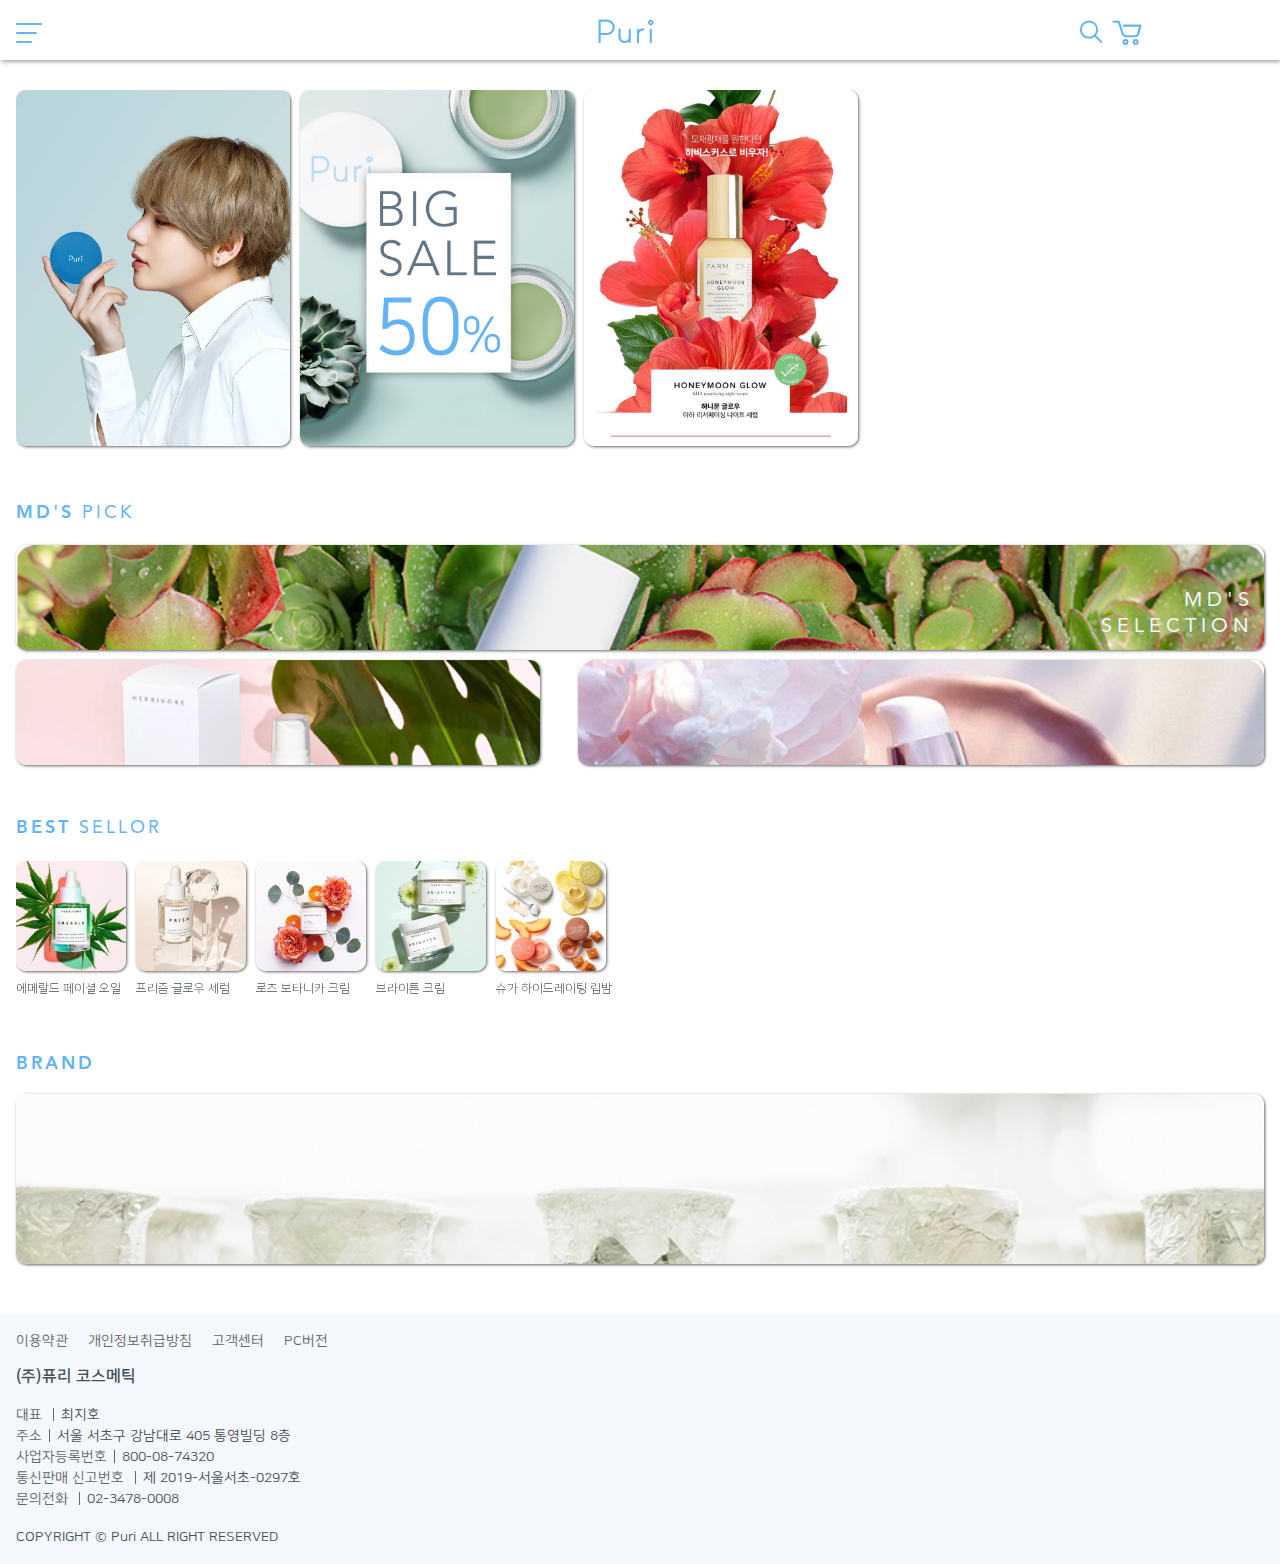
==== commit bb0577e8: "fix errors" ====
--- a/index.html
+++ b/index.html
@@ -323,7 +323,9 @@
                         <div class="swiper-slide">
                             <a href="" class="bnr2 boxarea"></a>
                         </div>
-
+                        <div class="swiper-slide">
+                            <a href="" class="bnr3 boxarea"></a>
+                        </div>
                     </div>
                     <!-- 페이징 번호 -->
                     <div class="swiper-pagination-fraction p_a"></div>
@@ -363,13 +365,13 @@
                         <li class="swiper-slide">
                             <a href="">
                                 <div class="best_item_img3 boxarea"></div>
-                                <p>슈가 하이드레이팅 립밤</p>
+                                <p>로즈 보타니카 크림</p>
                             </a>
                         </li>
                         <li class="swiper-slide">
                             <a href="">
                                 <div class="best_item_img4 boxarea"></div>
-                                <p>슈가 하이드레이팅 립밤</p>
+                                <p>브라이튼 크림</p>
                             </a>
                         </li>
                         <li class="swiper-slide">
--- a/assets/css/common.css
+++ b/assets/css/common.css
@@ -22,7 +22,7 @@
   font-family: ave;
   font-weight: 500;
   src: url("../fonts/Avenir-Heavy.woff") format("woff"), url("../fonts/AvenirLTStd-Heavy.woff2") format("woff2"), url("../fonts/AvenirLTStd-Heavy.ttf") format("truetype"); }
-body, h1, h2, h3, h4, h5, h6, p, ul, button {
+body, h1, h2, h3, h4, h5, h6, p, ul, button, figure {
   padding: 0;
   margin: 0; }
 
@@ -74,6 +74,9 @@
   position: absolute;
   top: 0;
   left: -9999px; }
+
+.nonvisible {
+  visibility: hidden; }
 
 .area {
   padding-left: 16px;
@@ -124,17 +127,13 @@
   stroke-miterlimit: 10; }
 svg#logo .st3, svg#logoIcon .st3 {
   fill: #64b3f4; }
-svg#cartIcon .st0, svg#cart .st0 {
+svg#homeIcon .st0, svg#cartIcon .st0, svg#searchIcon .st0, svg#searchIcon2 .st0, svg#align .st0, svg#view .st0, svg.icon_cart .st0, svg.icon_like .st0, svg.review .st0 {
   stroke-width: 7; }
-svg#cartIcon .st1, svg#cart .st1 {
+svg#homeIcon .st1, svg#cartIcon .st1, svg#searchIcon .st1, svg#searchIcon2 .st1, svg#align .st1, svg#view .st1, svg.icon_cart .st1, svg.icon_like .st1, svg.review .st1 {
+  stroke-width: 7; }
+svg#cart .st0, svg#order .st0, svg#like .st0, svg#recent .st0 {
   stroke-width: 6; }
-svg#searchIcon .st0, svg#searchIcon2 .st0 {
-  stroke-width: 7; }
-svg#searchIcon .st1, svg#searchIcon2 .st1 {
-  stroke-width: 7; }
-svg#homeIcon .st0, svg#order .st0, svg#like .st0, svg#recent .st0, svg#align .st0, svg#view .st0, svg.icon_cart .st0, svg.icon_like .st0, svg.review .st0 {
-  stroke-width: 6; }
-svg#homeIcon .st1, svg#order .st1, svg#like .st1, svg#recent .st1, svg#align .st1, svg#view .st1, svg.icon_cart .st1, svg.icon_like .st1, svg.review .st1 {
+svg#cart .st1, svg#order .st1, svg#like .st1, svg#recent .st1 {
   stroke-width: 6; }
 
 /* header */
@@ -261,7 +260,7 @@
   max-width: 360px;
   min-width: 287px; }
   #gnb .logo {
-    top: 13px;
+    top: 10px;
     left: 50%;
     margin-left: -56px;
     height: 54px; }
@@ -436,6 +435,8 @@
         .main_visual_bnr .swiper-container .swiper-slide a.bnr1 {
           background-image: url("../images/main/main_banner1x3.jpg"); }
         .main_visual_bnr .swiper-container .swiper-slide a.bnr2 {
+          background-image: url("../images/main/main_banner3x3.jpg"); }
+        .main_visual_bnr .swiper-container .swiper-slide a.bnr3 {
           background-image: url("../images/main/main_banner2x3.jpg"); } }
 .main_visual_bnr .swiper-pagination-fraction {
   bottom: 100px;
@@ -533,8 +534,12 @@
     #aboutPuri .swiper-container .swiper-slide {
       width: 100%;
       height: 100%; }
-      #aboutPuri .swiper-container .swiper-slide img {
-        height: 55%; }
+      #aboutPuri .swiper-container .swiper-slide figure {
+        height: 55%;
+        overflow: hidden; }
+        #aboutPuri .swiper-container .swiper-slide figure img {
+          width: 100%;
+          min-width: 395px; }
       #aboutPuri .swiper-container .swiper-slide div {
         height: 45%;
         background: #90d5db;
@@ -593,7 +598,7 @@
     #brandTab .tablist .tab.active {
       background: #444f59;
       color: #fff; }
-  #brandTab .tabpanel div {
+  #brandTab .tabpanel div:first-child {
     -webkit-background-size: cover !important;
     background-size: cover !important;
     height: 100px;
@@ -601,14 +606,14 @@
     background: no-repeat center;
     position: relative;
     margin: 20px 0; }
-    #brandTab .tabpanel div::before {
+    #brandTab .tabpanel div:first-child::before {
       -webkit-border-radius: 10px;
       border-radius: 10px;
       content: "";
       display: block;
       background: rgba(0, 0, 0, 0.3);
       height: 100px; }
-    #brandTab .tabpanel div p {
+    #brandTab .tabpanel div:first-child p {
       position: absolute;
       width: 100%;
       top: 35%;
@@ -617,45 +622,52 @@
       letter-spacing: 4px;
       color: #fff;
       text-align: center; }
-      #brandTab .tabpanel div p span {
+      #brandTab .tabpanel div:first-child p span {
         padding: 0 6px;
         font-size: 26px; }
     @media screen and (-webkit-min-device-pixel-ratio: 3), screen and (min-resolution: 3dpi), screen and (min-resolution: 3dppx) {
-      #brandTab .tabpanel div.nature_visual {
+      #brandTab .tabpanel div:first-child.nature_visual {
         background-image: url("../images/brand/nature_visualx3.jpg"); }
-      #brandTab .tabpanel div.science_visual {
+      #brandTab .tabpanel div:first-child.science_visual {
         background-image: url("../images/brand/science_visualx3.jpg"); }
-      #brandTab .tabpanel div.eco_visual {
+      #brandTab .tabpanel div:first-child.eco_visual {
         background-image: url("../images/brand/eco_visualx3.jpg"); } }
   #brandTab .tabpanel ul li {
     position: relative;
     height: 300px; }
     #brandTab .tabpanel ul li strong, #brandTab .tabpanel ul li p {
-      position: absolute;
-      right: 0;
       text-align: right;
       line-height: 1.5;
-      letter-spacing: 1px; }
+      position: absolute;
+      right: 0; }
     #brandTab .tabpanel ul li strong {
-      font-size: 20px;
-      top: 60px; }
+      letter-spacing: 2px;
+      top: 20%;
+      font-size: 18px; }
     #brandTab .tabpanel ul li p {
       font-size: 15px;
-      padding-top: 10px;
-      width: 80%; }
+      padding: 15px 0 35px;
+      letter-spacing: 1px;
+      width: 90%; }
     #brandTab .tabpanel ul li.even strong, #brandTab .tabpanel ul li.even p {
+      text-align: left; }
+    #brandTab .tabpanel ul li.even strong {
+      left: 0; }
+    #brandTab .tabpanel ul li.even p {
+      margin-left: 0;
       left: 0;
-      text-align: left; }
-    #brandTab .tabpanel ul li.even p {
-      top: 140px; }
+      top: 133px; }
     #brandTab .tabpanel ul li.even img {
       position: absolute;
       right: 0; }
+    #brandTab .tabpanel ul li img {
+      width: 70%;
+      max-width: 350px; }
 
 /* skincare page */
 .skincare_visual {
   width: 100%;
-  height: 160px;
+  height: 130px;
   text-align: center;
   color: #ffffff;
   letter-spacing: 3px;
@@ -667,7 +679,7 @@
   .skincare_visual h3 {
     font-size: 34px;
     position: absolute;
-    bottom: 45px;
+    bottom: 26px;
     color: #ffffff;
     font-family: ave;
     font-weight: 300;
@@ -675,7 +687,7 @@
     width: 100%;
     letter-spacing: 6px; }
   .skincare_visual p {
-    padding-top: 42px;
+    padding-top: 38px;
     font-size: 17px; }
 
 .controls {
@@ -721,41 +733,61 @@
         font-weight: 500; }
 
 .product_items ul {
-  margin-top: 20px;
   display: flex;
-  flex-wrap: wrap; }
+  flex-wrap: wrap;
+  min-width: 320px;
+  justify-content: space-between;
+  margin: 20px 10px 0; }
   .product_items ul li {
     -webkit-box-sizing: border-box;
     box-sizing: border-box;
-    width: 50%;
+    width: 25%;
     margin-bottom: 30px;
-    position: relative; }
-    .product_items ul li:nth-child(even) {
-      padding-left: 10px; }
-      .product_items ul li:nth-child(even) .item_txt {
-        margin-left: 10px; }
-    .product_items ul li .item_txt {
-      -webkit-border-radius: 0 0 10px 10px;
-      border-radius: 0 0 10px 10px;
+    padding: 6px; }
+    @media screen and (max-width: 660px) {
+      .product_items ul li {
+        width: 33.333%; } }
+    @media screen and (max-width: 480px) {
+      .product_items ul li {
+        width: 50%; } }
+    .product_items ul li .boxarea {
       -webkit-box-sizing: border-box;
       box-sizing: border-box;
-      position: absolute;
-      top: 152px;
-      height: 55px;
-      left: 0;
-      background: rgba(255, 255, 255, 0.8);
-      width: 98.5%;
-      letter-spacing: 2px;
-      padding: 5px; }
-      .product_items ul li .item_txt .price {
-        margin-top: 5px;
-        text-align-last: right;
-        font-size: 15px; }
-        .product_items ul li .item_txt .price .dc {
-          text-decoration: line-through;
-          color: #777777;
-          font-size: 12px;
-          margin-right: 6px; }
+      position: relative;
+      overflow: hidden;
+      width: 100%;
+      min-width: 135px; }
+      .product_items ul li .boxarea img {
+        height: 100%;
+        width: 100%; }
+      .product_items ul li .boxarea .item_txt {
+        -webkit-box-sizing: border-box;
+        box-sizing: border-box;
+        position: absolute;
+        bottom: 0;
+        height: 55px;
+        left: 0;
+        background: rgba(255, 255, 255, 0.8);
+        width: 100%;
+        letter-spacing: 2px;
+        padding: 7px 5px; }
+        .product_items ul li .boxarea .item_txt p:first-child {
+          white-space: nowrap;
+          overflow: hidden;
+          text-overflow: ellipsis;
+          width: 100%; }
+        .product_items ul li .boxarea .item_txt .price {
+          margin-top: 5px;
+          text-align-last: right;
+          font-size: 16px;
+          position: relative; }
+          .product_items ul li .boxarea .item_txt .price .dc {
+            text-decoration: line-through;
+            color: #777777;
+            font-size: 12px;
+            margin-right: 6px;
+            position: absolute;
+            left: 0; }
     .product_items ul li .iconbox {
       height: 40px;
       margin-top: 10px; }
@@ -765,8 +797,8 @@
         height: 35px;
         margin-right: 5px; }
         .product_items ul li .iconbox .icon svg {
-          height: 63%;
-          margin: 6.5px 5.5px; }
+          height: 60%;
+          margin: 7px 5px; }
 
 /* footer */
 #footer {
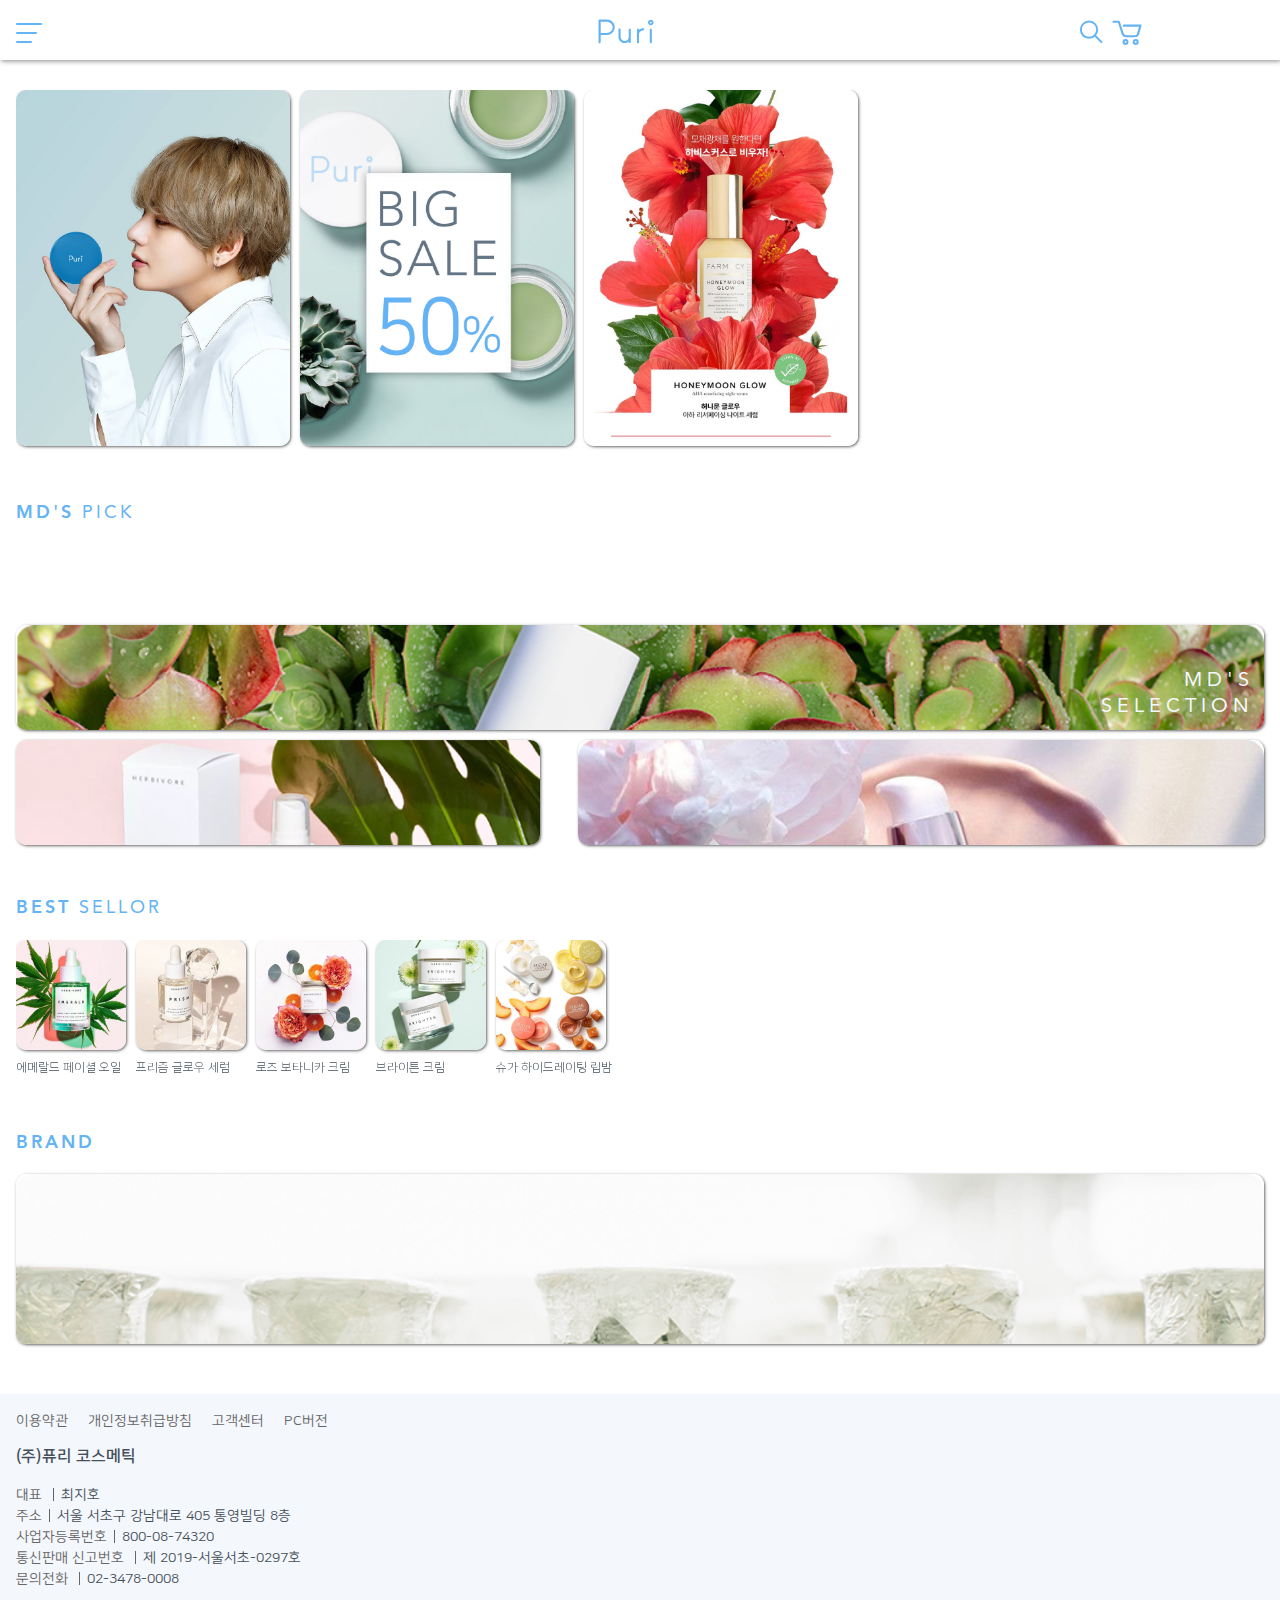
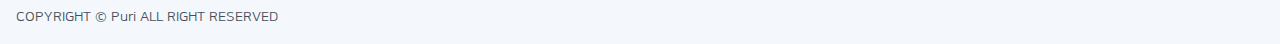
==== commit 3912fb98: "link" ====
--- a/index.html
+++ b/index.html
@@ -43,7 +43,7 @@
                 </h1>
                 <ul class="quick p_a">
                     <li>
-                        <a href="">
+                        <a href="#">
                             <span class="sr-only">장바구니</span>
                             <svg version="1.1" id="cartIcon" xmlns="http://www.w3.org/2000/svg"
                                 xmlns:xlink="http://www.w3.org/1999/xlink" x="0px" y="0px" viewBox="0 0 99 84"
@@ -186,7 +186,7 @@
                 <div class="menu_area">
                     <ul class="quick_menu">
                         <li class="order">
-                            <a href="">
+                            <a href="#">
                                 <div class="icon">
                                     <svg version="1.1" id="order" xmlns="http://www.w3.org/2000/svg"
                                         xmlns:xlink="http://www.w3.org/1999/xlink" x="0px" y="0px" viewBox="0 0 99 84"
@@ -205,7 +205,7 @@
                             </a>
                         </li>
                         <li class="like">
-                            <a href="">
+                            <a href="#">
                                 <div class="icon">
                                     <svg version="1.1" id="like" xmlns="http://www.w3.org/2000/svg"
                                         xmlns:xlink="http://www.w3.org/1999/xlink" x="0px" y="0px" viewBox="0 0 99 84"
@@ -218,7 +218,7 @@
                             </a>
                         </li>
                         <li class="recent">
-                            <a href="">
+                            <a href="#">
                                 <div class="icon">
                                     <svg version="1.1" id="recent" xmlns="http://www.w3.org/2000/svg"
                                         xmlns:xlink="http://www.w3.org/1999/xlink" x="0px" y="0px" viewBox="0 0 99 84"
@@ -233,7 +233,7 @@
                             </a>
                         </li>
                         <li class="cart">
-                            <a href="">
+                            <a href="#">
                                 <div class="icon">
                                     <svg version="1.1" id="cart" xmlns="http://www.w3.org/2000/svg"
                                     xmlns:xlink="http://www.w3.org/1999/xlink" x="0px" y="0px" viewBox="0 0 99 84"
@@ -256,54 +256,54 @@
                         <div class="tabpanel clearfix" role="tabpanel" id="tabpanel1" aria-labelledby="tab1">
                             <ul class="f_l">
                                 <li><a href="sub/product_skincare.html">스킨케어</a></li>
-                                <li><a href="">클렌징&팩</a></li>
-                                <li><a href="">아이</a></li>
-                                <li><a href="">바디&헤어</a></li>
-                                <li><a href="">화장소품</a></li>
+                                <li><a href="#">클렌징&팩</a></li>
+                                <li><a href="#">아이</a></li>
+                                <li><a href="#">바디&헤어</a></li>
+                                <li><a href="#">화장소품</a></li>
                             </ul>
                             <ul class="f_l">
-                                <li><a href="">선케어</a></li>
-                                <li><a href="">베이스</a></li>
-                                <li><a href="">립</a></li>
-                                <li><a href="">네일&향수</a></li>
+                                <li><a href="#">선케어</a></li>
+                                <li><a href="#">베이스</a></li>
+                                <li><a href="#">립</a></li>
+                                <li><a href="#">네일&향수</a></li>
                             </ul>
                         </div>
                         <div class="tabpanel clearfix" role="tabpanel" id="tabpanel2" aria-labelledby="tab2">
                             <ul class="f_l">
-                                <li><a href="">건성</a></li>
-                                <li><a href="">중성</a></li>
-                                <li><a href="">지성</a></li>
-                                <li><a href="">수부지</a></li>
+                                <li><a href="#">건성</a></li>
+                                <li><a href="#">중성</a></li>
+                                <li><a href="#">지성</a></li>
+                                <li><a href="#">수부지</a></li>
                             </ul>
                             <ul class="f_l">
-                                <li><a href="">복합성</a></li>
-                                <li><a href="">고민성</a></li>
-                                <li><a href="">민감성</a></li>
+                                <li><a href="#">복합성</a></li>
+                                <li><a href="#">고민성</a></li>
+                                <li><a href="#">민감성</a></li>
                             </ul>
                         </div>
                     </div>
                     <ul class="fold">
                         <li>
-                            <a href=""><span></span>EVENT</a>
+                            <a href="#"><span></span>EVENT</a>
                             <ul>
-                                <li><a href="">진행중인 이벤트</a></li>
-                                <li><a href="">샘플 체험</a></li>
+                                <li><a href="#">진행중인 이벤트</a></li>
+                                <li><a href="#">샘플 체험</a></li>
                             </ul>
                         </li>
                         <li>
-                            <a href=""><span></span>COMMUNITY</a>
+                            <a href="#"><span></span>COMMUNITY</a>
                             <ul>
-                                <li><a href="">공지&당첨자</a></li>
-                                <li><a href="">베스트 후기</a></li>
-                                <li><a href="">쇼핑 랭킹</a></li>
+                                <li><a href="#">공지&당첨자</a></li>
+                                <li><a href="#">베스트 후기</a></li>
+                                <li><a href="#">쇼핑 랭킹</a></li>
                             </ul>
                         </li>
                     </ul>
                 </div>
                 <ul class="menu_btm area">
-                    <li><a href="" class="boxarea">멤버쉽</a></li>
-                    <li><a href="" class="boxarea">매장 소개</a></li>
-                    <li><a href="" class="boxarea" data-link="last">고객센터</a></li>
+                    <li><a href="#" class="boxarea">멤버쉽</a></li>
+                    <li><a href="#" class="boxarea">매장 소개</a></li>
+                    <li><a href="#" class="boxarea" data-link="last">고객센터</a></li>
                 </ul>
             </nav>
         </header>
@@ -318,13 +318,13 @@
                     <div class="swiper-wrapper">
                         <!-- 상세내용 -->
                         <div class="swiper-slide">
-                            <a href="" class="bnr1 boxarea"></a>
+                            <a href="#" class="bnr1 boxarea"></a>
                         </div>
                         <div class="swiper-slide">
-                            <a href="" class="bnr2 boxarea"></a>
+                            <a href="#" class="bnr2 boxarea"></a>
                         </div>
                         <div class="swiper-slide">
-                            <a href="" class="bnr3 boxarea"></a>
+                            <a href="#" class="bnr3 boxarea"></a>
                         </div>
                     </div>
                     <!-- 페이징 번호 -->
@@ -333,49 +333,49 @@
             </article>
 
             <article class="md_pick">
-                <h4 class="c_blue">MD'S <span>PICK</span></h4>
-                <a href="" class="md_visual1 boxarea">
+                <h4 class="c_blue"><a href="sub/product_skincare.html">MD'S <span>PICK</span></a></h4>
+                <a href="#" class="md_visual1 boxarea">
                     <p>MD'S <br>SELECTION</p>
                 </a>
                 <div class="md_box">
-                    <a href="" class="md_visual2 f_l boxarea"></a>
-                    <a href="" class="md_visual3 f_l boxarea"></a>
+                    <a href="#" class="md_visual2 f_l boxarea"></a>
+                    <a href="#" class="md_visual3 f_l boxarea"></a>
                 </div>
             </article>
 
             <article class="main_bestsellor">
-                <h4 class="c_blue">BEST <span>SELLOR</span></h4>
+                <h4 class="c_blue"><a href="sub/product_skincare.html">BEST <span>SELLOR</span></a></h4>
                 <!-- swiper : touch mobile slider -->
                 <div class="swiper-container">
                     <!-- 슬라이더 상세내용 그룹 -->
                     <ul class="swiper-wrapper">
                         <!-- 상세내용 -->
                         <li class="swiper-slide">
-                            <a href="">
+                            <a href="#">
                                 <div class="best_item_img1 boxarea"></div>
                                 <p>에메랄드 페이셜 오일</p>
                             </a>
                         </li>
                         <li class="swiper-slide">
-                            <a href="">
+                            <a href="#">
                                 <div class="best_item_img2 boxarea"></div>
                                 <p>프리즘 글로우 세럼</p>
                             </a>
                         </li>
                         <li class="swiper-slide">
-                            <a href="">
+                            <a href="#">
                                 <div class="best_item_img3 boxarea"></div>
                                 <p>로즈 보타니카 크림</p>
                             </a>
                         </li>
                         <li class="swiper-slide">
-                            <a href="">
+                            <a href="#">
                                 <div class="best_item_img4 boxarea"></div>
                                 <p>브라이튼 크림</p>
                             </a>
                         </li>
                         <li class="swiper-slide">
-                            <a href="">
+                            <a href="#">
                                 <div class="best_item_img5 boxarea"></div>
                                 <p>슈가 하이드레이팅 립밤</p>
                             </a>
@@ -386,16 +386,16 @@
 
             <article class="main_brand">
                 <h4 class="c_blue">BRAND</h4>
-                <a href="" class="boxarea"></a>
+                <a href="sub/brand.html" class="boxarea"></a>
             </article>
         </section>
 
         <footer id="footer">
             <ul>
-                <li><a href="">이용약관</a></li>
-                <li><a href="">개인정보취급방침</a></li>
-                <li><a href="">고객센터</a></li>
-                <li><a href="">PC버전</a></li>
+                <li><a href="#">이용약관</a></li>
+                <li><a href="#">개인정보취급방침</a></li>
+                <li><a href="#">고객센터</a></li>
+                <li><a href="#">PC버전</a></li>
             </ul>
             <strong>(주)퓨리 코스메틱</strong>
             <address><span>대표 </span>최지호<br><span>주소</span>서울 서초구 강남대로 405 통영빌딩
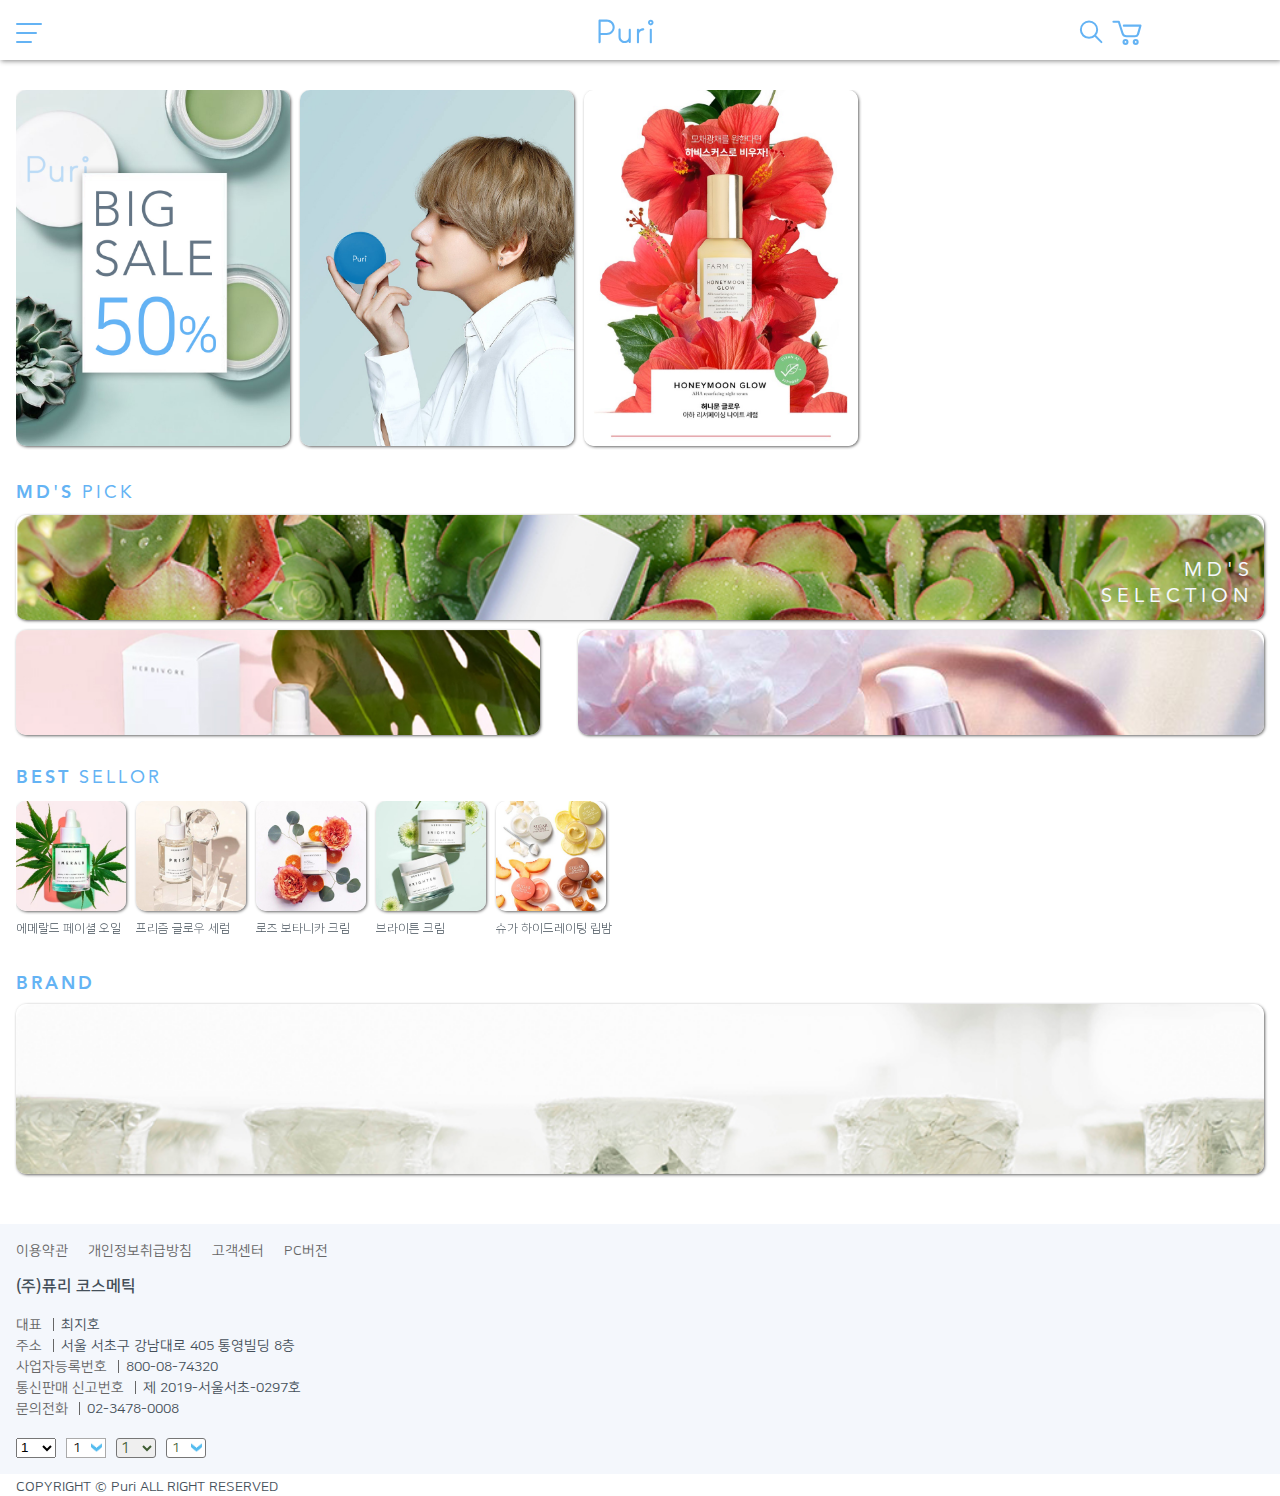
==== commit 38999811: "test select box" ====
--- a/index.html
+++ b/index.html
@@ -398,9 +398,39 @@
                 <li><a href="#">PC버전</a></li>
             </ul>
             <strong>(주)퓨리 코스메틱</strong>
-            <address><span>대표 </span>최지호<br><span>주소</span>서울 서초구 강남대로 405 통영빌딩
-                8층<br><span>사업자등록번호</span>800-08-74320<br><span>통신판매 신고번호 </span>제 2019-서울서초-0297호<br><span>문의전화
-                </span>02-3478-0008</address>
+            <address>
+                <span>대표 </span>최지호<br>
+                <span>주소 </span>서울 서초구 강남대로 405 통영빌딩 8층<br>
+                <span>사업자등록번호 </span>800-08-74320<br>
+                <span>통신판매 신고번호 </span>제 2019-서울서초-0297호<br>
+                <span>문의전화 </span>02-3478-0008
+            </address>
+            <div class="select_box clearfix">
+                <select name="test1" id="test1">
+                    <option value="1">1</option>
+                    <option value="2">2</option>
+                    <option value="3">3</option>
+                    <option value="4">4</option>
+                </select>
+                <select name="test2" id="test2">
+                    <option value="1">1</option>
+                    <option value="2">2</option>
+                    <option value="3">3</option>
+                    <option value="4">4</option>
+                </select>
+                <select name="test3" id="test3">
+                    <option value="1">1</option>
+                    <option value="2">2</option>
+                    <option value="3">3</option>
+                    <option value="4">4</option>
+                </select>
+                <select name="test4" id="test4">
+                    <option value="1">1</option>
+                    <option value="2">2</option>
+                    <option value="3">3</option>
+                    <option value="4">4</option>
+                </select>
+            </div>
             <p>COPYRIGHT &copy; Puri ALL RIGHT RESERVED</p>
         </footer>
     </div>
--- a/assets/css/common.css
+++ b/assets/css/common.css
@@ -1,122 +1,153 @@
 @font-face {
   font-family: nanumS;
   font-weight: 300;
-  src: url("../fonts/NanumSquareL.woff") format("woff"), url("../fonts/NanumSquareL.woff2") format("woff2"), url("../fonts/NanumSquareL.ttf") format("truetype"); }
+  src: url("../fonts/NanumSquareL.woff") format("woff"), url("../fonts/NanumSquareL.woff2") format("woff2"), url("../fonts/NanumSquareL.ttf") format("truetype");
+}
 @font-face {
   font-family: nanumS;
   font-weight: 400;
-  src: url("../fonts/NanumSquareR.woff") format("woff"), url("../fonts/NanumSquareR.woff2") format("woff2"), url("../fonts/NanumSquareR.ttf") format("truetype"); }
+  src: url("../fonts/NanumSquareR.woff") format("woff"), url("../fonts/NanumSquareR.woff2") format("woff2"), url("../fonts/NanumSquareR.ttf") format("truetype");
+}
 @font-face {
   font-family: nanumS;
   font-weight: 500;
-  src: url("../fonts/NanumSquareB.woff") format("woff"), url("../fonts/NanumSquareB.woff2") format("woff2"), url("../fonts/NanumSquareB.ttf") format("truetype"); }
+  src: url("../fonts/NanumSquareB.woff") format("woff"), url("../fonts/NanumSquareB.woff2") format("woff2"), url("../fonts/NanumSquareB.ttf") format("truetype");
+}
 @font-face {
   font-family: ave;
   font-weight: 300;
-  src: url("../fonts/AvenirLTStd-Book.woff") format("woff"), url("../fonts/AvenirLTStd-Book.woff2") format("woff2"), url("../fonts/AvenirLTStd-Book.otf") format("opentype"); }
+  src: url("../fonts/AvenirLTStd-Book.woff") format("woff"), url("../fonts/AvenirLTStd-Book.woff2") format("woff2"), url("../fonts/AvenirLTStd-Book.otf") format("opentype");
+}
 @font-face {
   font-family: ave;
   font-weight: 400;
-  src: url("../fonts/AvenirLTStd-Roman.woff") format("woff"), url("../fonts/AvenirLTStd-Roman.woff2") format("woff2"), url("../fonts/AvenirLTStd-Roman.otf") format("opentype"); }
+  src: url("../fonts/AvenirLTStd-Roman.woff") format("woff"), url("../fonts/AvenirLTStd-Roman.woff2") format("woff2"), url("../fonts/AvenirLTStd-Roman.otf") format("opentype");
+}
 @font-face {
   font-family: ave;
   font-weight: 500;
-  src: url("../fonts/Avenir-Heavy.woff") format("woff"), url("../fonts/AvenirLTStd-Heavy.woff2") format("woff2"), url("../fonts/AvenirLTStd-Heavy.ttf") format("truetype"); }
+  src: url("../fonts/Avenir-Heavy.woff") format("woff"), url("../fonts/AvenirLTStd-Heavy.woff2") format("woff2"), url("../fonts/AvenirLTStd-Heavy.ttf") format("truetype");
+}
 body, h1, h2, h3, h4, h5, h6, p, ul, button, figure {
   padding: 0;
-  margin: 0; }
+  margin: 0;
+}
 
 h1, h2, h3, h4, h5, h6 {
   font-family: ave;
-  color: #64b3f4; }
+  color: #64b3f4;
+}
 
 ul {
-  list-style: none; }
+  list-style: none;
+}
 
 a:link, a:visited, a:hover, a:active {
   text-decoration: none;
-  color: inherit; }
+  color: inherit;
+}
 
 button {
   border: none;
   background: none;
   color: inherit;
-  cursor: pointer; }
+  cursor: pointer;
+}
 
 img {
-  vertical-align: top; }
+  vertical-align: top;
+}
 
 address {
-  font-style: normal; }
+  font-style: normal;
+}
 
 header, nav, section, article, footer {
-  display: block; }
+  display: block;
+}
 
 /* common class */
 .f_l {
-  float: left; }
+  float: left;
+}
 
 .f_r {
-  float: right; }
+  float: right;
+}
 
 .p_r {
-  position: relative; }
+  position: relative;
+}
 
 .p_a {
-  position: absolute; }
+  position: absolute;
+}
 
 .clearfix::after {
   content: "";
   display: block;
-  clear: both; }
+  clear: both;
+}
 
 .sr-only {
   position: absolute;
   top: 0;
-  left: -9999px; }
+  left: -9999px;
+}
 
 .nonvisible {
-  visibility: hidden; }
+  visibility: hidden;
+}
 
 .area {
   padding-left: 16px;
-  padding-right: 16px; }
+  padding-right: 16px;
+}
 
 .menu_area {
-  margin: 70px 20px 20px; }
+  margin: 70px 20px 20px;
+}
 
 .boxarea {
   -webkit-border-radius: 10px;
   border-radius: 10px;
   -webkit-box-shadow: 1px 1px 3px #666;
-  box-shadow: 1px 1px 3px #666; }
+  box-shadow: 1px 1px 3px #666;
+}
 
 .roundbox {
   -webkit-border-radius: 60px;
   border-radius: 60px;
   -webkit-box-shadow: 1px 1px 3px #666;
-  box-shadow: 1px 1px 3px #666; }
+  box-shadow: 1px 1px 3px #666;
+}
 
 body {
   font-family: nanumS;
   font-size: 14px;
   color: #444f59;
   line-height: 1.3;
-  word-break: keep-all; }
+  word-break: keep-all;
+}
 
 #wrap {
-  min-width: 320px; }
+  min-width: 320px;
+}
 
 #content {
-  padding-top: 60px; }
+  padding-top: 60px;
+}
 
 .tab {
-  cursor: pointer; }
+  cursor: pointer;
+}
 
 .tabpanel {
-  display: none; }
-  .tabpanel.active {
-    display: block; }
+  display: none;
+}
+.tabpanel.active {
+  display: block;
+}
 
 /* svg */
 svg .st0, svg .st1 {
@@ -124,17 +155,23 @@
   stroke: #64b3f4;
   stroke-linecap: round;
   stroke-linejoin: round;
-  stroke-miterlimit: 10; }
+  stroke-miterlimit: 10;
+}
 svg#logo .st3, svg#logoIcon .st3 {
-  fill: #64b3f4; }
+  fill: #64b3f4;
+}
 svg#homeIcon .st0, svg#cartIcon .st0, svg#searchIcon .st0, svg#searchIcon2 .st0, svg#align .st0, svg#view .st0, svg.icon_cart .st0, svg.icon_like .st0, svg.review .st0 {
-  stroke-width: 7; }
+  stroke-width: 7;
+}
 svg#homeIcon .st1, svg#cartIcon .st1, svg#searchIcon .st1, svg#searchIcon2 .st1, svg#align .st1, svg#view .st1, svg.icon_cart .st1, svg.icon_like .st1, svg.review .st1 {
-  stroke-width: 7; }
+  stroke-width: 7;
+}
 svg#cart .st0, svg#order .st0, svg#like .st0, svg#recent .st0 {
-  stroke-width: 6; }
+  stroke-width: 6;
+}
 svg#cart .st1, svg#order .st1, svg#like .st1, svg#recent .st1 {
-  stroke-width: 6; }
+  stroke-width: 6;
+}
 
 /* header */
 #header {
@@ -144,98 +181,119 @@
   width: 100%;
   z-index: 700;
   height: 60px;
-  background: #fff; }
-  #header .headertop {
-    width: 100vw;
-    margin: 20px 16px 12px;
-    z-index: 800; }
-    #header .headertop .logo {
-      height: 32px;
-      width: 60px;
-      left: 50%;
-      margin-left: -60px;
-      top: -3px; }
-    #header .headertop .quick {
-      height: 24px;
-      right: 12vw;
-      top: 0; }
-    #header .headertop .quick li {
-      float: right;
-      height: 24px;
-      width: 30px;
-      margin-left: 3px; }
-    #header .headertop #searchIcon {
-      height: 24px; }
-  #header .btn_menu {
-    top: 20px;
-    left: 16px;
-    height: 20px;
-    width: 26px;
-    margin-top: 3px;
-    z-index: 1000; }
-    #header .btn_menu, #header .btn_menu .line {
-      position: absolute; }
-    #header .btn_menu .line {
-      -webkit-border-radius: 40px;
-      border-radius: 40px;
-      -webkit-transition: all 0.5s;
-      -o-transition: all 0.5s;
-      transition: all 0.5s;
-      position: absolute;
-      left: 0;
-      height: 2px;
-      background: #64b3f4; }
-      #header .btn_menu .line.top {
-        top: 0;
-        width: 100%; }
-      #header .btn_menu .line.mid {
-        top: 9px;
-        width: 80%; }
-      #header .btn_menu .line.btm {
-        top: 18px;
-        width: 60%; }
-    #header .btn_menu.active .top {
-      -webkit-transform: rotate(45deg);
-      transform: rotate(45deg);
-      top: 10px; }
-    #header .btn_menu.active .mid {
-      opacity: 0; }
-    #header .btn_menu.active .btm {
-      -webkit-transform: rotate(-45deg);
-      transform: rotate(-45deg);
-      top: 10px;
-      width: 100%; }
-  #header #headerSearch {
-    visibility: hidden;
-    position: fixed;
-    top: 60px;
-    width: 100%;
-    height: 50px;
-    background: #444f59;
-    z-index: 800; }
-    #header #headerSearch #searchForm {
-      -webkit-border-radius: 100px;
-      border-radius: 100px;
-      position: relative;
-      background: #fff;
-      margin: 10px 70px 10px 16px;
-      height: 30px; }
-      #header #headerSearch #searchForm #searchKeyword, #header #headerSearch #searchForm button {
-        position: absolute;
-        top: 4px;
-        height: 20px; }
-      #header #headerSearch #searchForm #searchKeyword {
-        border: none;
-        color: inherit;
-        left: 16px; }
-      #header #headerSearch #searchForm button {
-        right: 16px; }
-    #header #headerSearch .search_close {
-      position: absolute;
-      width: 21px;
-      height: 21px;
-      top: 14px;
-      right: 16px; }
+  background: #fff;
+}
+#header .headertop {
+  width: 100vw;
+  margin: 20px 16px 12px;
+  z-index: 800;
+}
+#header .headertop .logo {
+  height: 32px;
+  width: 60px;
+  left: 50%;
+  margin-left: -60px;
+  top: -3px;
+}
+#header .headertop .quick {
+  height: 24px;
+  right: 12vw;
+  top: 0;
+}
+#header .headertop .quick li {
+  float: right;
+  height: 24px;
+  width: 30px;
+  margin-left: 3px;
+}
+#header .headertop #searchIcon {
+  height: 24px;
+}
+#header .btn_menu {
+  top: 20px;
+  left: 16px;
+  height: 20px;
+  width: 26px;
+  margin-top: 3px;
+  z-index: 1000;
+}
+#header .btn_menu, #header .btn_menu .line {
+  position: absolute;
+}
+#header .btn_menu .line {
+  -webkit-border-radius: 40px;
+  border-radius: 40px;
+  -webkit-transition: all 0.5s;
+  -o-transition: all 0.5s;
+  transition: all 0.5s;
+  position: absolute;
+  left: 0;
+  height: 2px;
+  background: #64b3f4;
+}
+#header .btn_menu .line.top {
+  top: 0;
+  width: 100%;
+}
+#header .btn_menu .line.mid {
+  top: 9px;
+  width: 80%;
+}
+#header .btn_menu .line.btm {
+  top: 18px;
+  width: 60%;
+}
+#header .btn_menu.active .top {
+  -webkit-transform: rotate(45deg);
+  transform: rotate(45deg);
+  top: 10px;
+}
+#header .btn_menu.active .mid {
+  opacity: 0;
+}
+#header .btn_menu.active .btm {
+  -webkit-transform: rotate(-45deg);
+  transform: rotate(-45deg);
+  top: 10px;
+  width: 100%;
+}
+#header #headerSearch {
+  visibility: hidden;
+  position: fixed;
+  top: 60px;
+  width: 100%;
+  height: 50px;
+  background: #444f59;
+  z-index: 800;
+}
+#header #headerSearch #searchForm {
+  -webkit-border-radius: 100px;
+  border-radius: 100px;
+  position: relative;
+  background: #fff;
+  margin: 10px 70px 10px 16px;
+  height: 30px;
+}
+#header #headerSearch #searchForm #searchKeyword, #header #headerSearch #searchForm button {
+  position: absolute;
+  top: 4px;
+  height: 20px;
+}
+#header #headerSearch #searchForm #searchKeyword {
+  border: none;
+  color: inherit;
+  left: 16px;
+}
+#header #headerSearch #searchForm button {
+  right: 16px;
+}
+#header #headerSearch .search_close {
+  position: absolute;
+  width: 21px;
+  height: 21px;
+  top: 14px;
+  right: 16px;
+}
 
 /* gnb */
 #dim {
@@ -246,7 +304,8 @@
   z-index: 800;
   top: 0;
   left: 0;
-  background: #64b3f4; }
+  background: rgba(0, 0, 0, 0.7);
+}
 
 #gnb {
   position: fixed;
@@ -258,260 +317,324 @@
   z-index: 900;
   width: 87%;
   max-width: 360px;
-  min-width: 287px; }
-  #gnb .logo {
-    top: 10px;
-    left: 50%;
-    margin-left: -56px;
-    height: 54px; }
-    #gnb .logo #logoIcon {
-      height: 100%; }
-  #gnb #homeIcon {
-    position: absolute;
-    top: 20px;
-    right: 20px;
-    height: 27px; }
-  #gnb .sign_util {
-    height: 50px;
-    width: 100%; }
-    #gnb .sign_util button {
-      -webkit-border-radius: 100px;
-      border-radius: 100px;
-      -webkit-box-shadow: 1px 1px 3px #666;
-      box-shadow: 1px 1px 3px #666;
-      position: absolute;
-      top: 80px;
-      height: 40px;
-      width: 42%;
-      font-size: 15px;
-      margin: 0 16px;
-      letter-spacing: 3px; }
-    #gnb .sign_util .signup {
-      left: 0;
-      background: #f4f7fc; }
-    #gnb .sign_util .login {
-      right: 0;
-      background: #64b3f4;
-      color: #fff; }
-  #gnb .quick_menu {
-    -webkit-display: flex;
-    display: flex;
-    justify-content: space-between;
-    font-size: 12px;
-    color: #666;
-    text-align: center;
-    width: 100%; }
-    #gnb .quick_menu li a div {
-      -webkit-display: flex;
-      display: flex;
-      -webkit-border-radius: 50%;
-      border-radius: 50%;
-      -webkit-box-shadow: 1px 1px 3px #666;
-      box-shadow: 1px 1px 3px #666;
-      height: 50px;
-      width: 50px;
-      justify-content: center;
-      align-items: center;
-      margin: 25px 5px 10px; }
-    #gnb .quick_menu li a div svg {
-      width: 35px; }
-  #gnb #categoryTab .tablist {
-    width: 100%;
-    letter-spacing: 3px;
-    margin-top: 25px; }
-    #gnb #categoryTab .tablist, #gnb #categoryTab .tablist .tab.active {
-      -webkit-border-radius: 50px;
-      border-radius: 50px;
-      -webkit-box-shadow: 1px 1px 3px #666;
-      box-shadow: 1px 1px 3px #666;
-      height: 42px; }
-    #gnb #categoryTab .tablist .tab {
-      width: 50%;
-      float: left;
-      text-align: center;
-      line-height: 42px;
-      font-size: 16px; }
-      #gnb #categoryTab .tablist .tab.active {
-        background: #64b3f4;
-        color: #ffffff; }
-  #gnb #categoryTab .tabpanel {
-    color: #666;
-    margin-bottom: 5px; }
-    #gnb #categoryTab .tabpanel ul {
-      padding: 25px 0 25px 20px;
-      width: 40%; }
-      #gnb #categoryTab .tabpanel ul li {
-        padding: 5px; }
-  #gnb .fold > li {
-    margin-bottom: 15px; }
-    #gnb .fold > li > a {
-      display: flex;
-      font-size: 20px;
-      color: #64b3f4;
-      height: 24px;
-      line-height: 24px;
-      letter-spacing: 2px;
-      padding: 5px; }
-    #gnb .fold > li > a span {
-      -webkit-border-radius: 50%;
-      border-radius: 50%;
-      -webkit-box-shadow: 1px 1px 3px #666;
-      box-shadow: 1px 1px 3px #666;
-      display: inline-block;
-      position: relative;
-      height: 22px;
-      width: 22px;
-      margin-right: 10px; }
-      #gnb .fold > li > a span::before, #gnb .fold > li > a span::after {
-        content: "";
-        position: absolute;
-        top: 50%;
-        width: 16px;
-        height: 2px;
-        background: #64b3f4;
-        left: 3px; }
-      #gnb .fold > li > a span::after {
-        -webkit-transform: rotate(90deg);
-        transform: rotate(90deg);
-        -webkit-transition: transform 0.5s;
-        -o-transition: transform 0.5s;
-        transition: transform 0.5s; }
-    #gnb .fold > li.on > a {
-      font-weight: 500;
-      letter-spacing: 4px; }
-      #gnb .fold > li.on > a span {
-        background: #64b3f4; }
-        #gnb .fold > li.on > a span::after {
-          -webkit-transform: rotate(0deg);
-          transform: rotate(0deg);
-          background: #fff; }
-  #gnb .fold li ul {
-    display: none;
-    padding-top: 5px; }
-    #gnb .fold li ul li a {
-      color: #666;
-      padding: 5px 20px;
-      display: block; }
-  #gnb .menu_btm {
-    display: flex;
-    justify-content: space-between;
-    letter-spacing: 2px;
-    margin-bottom: 10px; }
-    #gnb .menu_btm li {
-      width: 30%; }
-      #gnb .menu_btm li a {
-        height: 40px;
-        line-height: 40px;
-        text-align: center;
-        background: #f4f7fc;
-        display: block; }
-        #gnb .menu_btm li a:hover, #gnb .menu_btm li a:focus {
-          background: #64b3f4;
-          color: #fff; }
+  min-width: 287px;
+}
+#gnb .logo {
+  top: 10px;
+  left: 50%;
+  margin-left: -56px;
+  height: 54px;
+}
+#gnb .logo #logoIcon {
+  height: 100%;
+}
+#gnb #homeIcon {
+  position: absolute;
+  top: 20px;
+  right: 20px;
+  height: 27px;
+}
+#gnb .sign_util {
+  height: 50px;
+  width: 100%;
+}
+#gnb .sign_util button {
+  -webkit-border-radius: 100px;
+  border-radius: 100px;
+  -webkit-box-shadow: 1px 1px 3px #666;
+  box-shadow: 1px 1px 3px #666;
+  position: absolute;
+  top: 80px;
+  height: 40px;
+  width: 42%;
+  font-size: 15px;
+  margin: 0 16px;
+  letter-spacing: 3px;
+}
+#gnb .sign_util .signup {
+  left: 0;
+  background: #f4f7fc;
+}
+#gnb .sign_util .login {
+  right: 0;
+  background: #64b3f4;
+  color: #fff;
+}
+#gnb .quick_menu {
+  -webkit-display: flex;
+  display: flex;
+  justify-content: space-between;
+  font-size: 12px;
+  color: #666;
+  text-align: center;
+  width: 100%;
+}
+#gnb .quick_menu li a div {
+  -webkit-display: flex;
+  display: flex;
+  -webkit-border-radius: 50%;
+  border-radius: 50%;
+  -webkit-box-shadow: 1px 1px 3px #666;
+  box-shadow: 1px 1px 3px #666;
+  height: 50px;
+  width: 50px;
+  justify-content: center;
+  align-items: center;
+  margin: 25px 5px 10px;
+}
+#gnb .quick_menu li a div svg {
+  width: 35px;
+}
+#gnb #categoryTab .tablist {
+  width: 100%;
+  letter-spacing: 3px;
+  margin-top: 25px;
+}
+#gnb #categoryTab .tablist, #gnb #categoryTab .tablist .tab.active {
+  -webkit-border-radius: 50px;
+  border-radius: 50px;
+  -webkit-box-shadow: 1px 1px 3px #666;
+  box-shadow: 1px 1px 3px #666;
+  height: 42px;
+}
+#gnb #categoryTab .tablist .tab {
+  width: 50%;
+  float: left;
+  text-align: center;
+  line-height: 42px;
+  font-size: 16px;
+}
+#gnb #categoryTab .tablist .tab.active {
+  background: #64b3f4;
+  color: #ffffff;
+}
+#gnb #categoryTab .tabpanel {
+  color: #666;
+  margin-bottom: 5px;
+}
+#gnb #categoryTab .tabpanel ul {
+  padding: 25px 0 25px 20px;
+  width: 40%;
+}
+#gnb #categoryTab .tabpanel ul li {
+  padding: 5px;
+}
+#gnb .fold > li {
+  margin-bottom: 15px;
+}
+#gnb .fold > li > a {
+  display: flex;
+  font-size: 20px;
+  color: #64b3f4;
+  height: 24px;
+  line-height: 24px;
+  letter-spacing: 2px;
+  padding: 5px;
+}
+#gnb .fold > li > a span {
+  -webkit-border-radius: 50%;
+  border-radius: 50%;
+  -webkit-box-shadow: 1px 1px 3px #666;
+  box-shadow: 1px 1px 3px #666;
+  display: inline-block;
+  position: relative;
+  height: 22px;
+  width: 22px;
+  margin-right: 10px;
+}
+#gnb .fold > li > a span::before, #gnb .fold > li > a span::after {
+  content: "";
+  position: absolute;
+  top: 50%;
+  width: 16px;
+  height: 2px;
+  background: #64b3f4;
+  left: 3px;
+}
+#gnb .fold > li > a span::after {
+  -webkit-transform: rotate(90deg);
+  transform: rotate(90deg);
+  -webkit-transition: transform 0.5s;
+  -o-transition: transform 0.5s;
+  transition: transform 0.5s;
+}
+#gnb .fold > li.on > a {
+  font-weight: 500;
+  letter-spacing: 4px;
+}
+#gnb .fold > li.on > a span {
+  background: #64b3f4;
+}
+#gnb .fold > li.on > a span::after {
+  -webkit-transform: rotate(0deg);
+  transform: rotate(0deg);
+  background: #fff;
+}
+#gnb .fold li ul {
+  display: none;
+  padding-top: 5px;
+}
+#gnb .fold li ul li a {
+  color: #666;
+  padding: 5px 20px;
+  display: block;
+}
+#gnb .menu_btm {
+  display: flex;
+  justify-content: space-between;
+  letter-spacing: 2px;
+  margin-bottom: 10px;
+}
+#gnb .menu_btm li {
+  width: 30%;
+}
+#gnb .menu_btm li a {
+  height: 40px;
+  line-height: 40px;
+  text-align: center;
+  background: #f4f7fc;
+  display: block;
+}
+#gnb .menu_btm li a:hover, #gnb .menu_btm li a:focus {
+  background: #64b3f4;
+  color: #fff;
+}
 
 /* main */
 #content article h4 {
   font-size: 18px;
   letter-spacing: 3px;
-  margin: 50px 0 20px; }
-  #content article h4 span {
-    font-weight: 400; }
+  margin: 30px 0 10px;
+}
+#content article h4 span {
+  font-weight: 400;
+}
 
 .main_visual_bnr .swiper-container {
   height: 360px;
-  margin-top: 30px; }
-  .main_visual_bnr .swiper-container .swiper-slide {
-    width: 274px;
-    height: 356px;
-    margin-right: 10px; }
-    .main_visual_bnr .swiper-container .swiper-slide a {
-      -webkit-background-size: cover !important;
-      background-size: cover !important;
-      display: block;
-      width: 100%;
-      height: 100%;
-      background: no-repeat center; }
-      @media screen and (-webkit-min-device-pixel-ratio: 3), screen and (min-resolution: 3dpi), screen and (min-resolution: 3dppx) {
-        .main_visual_bnr .swiper-container .swiper-slide a.bnr1 {
-          background-image: url("../images/main/main_banner1x3.jpg"); }
-        .main_visual_bnr .swiper-container .swiper-slide a.bnr2 {
-          background-image: url("../images/main/main_banner3x3.jpg"); }
-        .main_visual_bnr .swiper-container .swiper-slide a.bnr3 {
-          background-image: url("../images/main/main_banner2x3.jpg"); } }
+  margin-top: 30px;
+}
+.main_visual_bnr .swiper-container .swiper-slide {
+  width: 274px;
+  height: 356px;
+  margin-right: 10px;
+}
+.main_visual_bnr .swiper-container .swiper-slide a {
+  -webkit-background-size: cover !important;
+  background-size: cover !important;
+  display: block;
+  width: 100%;
+  height: 100%;
+  background: no-repeat center;
+}
+@media screen and (-webkit-min-device-pixel-ratio: 3), screen and (min-resolution: 3dpi), screen and (min-resolution: 3dppx) {
+  .main_visual_bnr .swiper-container .swiper-slide a.bnr1 {
+    background-image: url("../images/main/main_banner3x3.jpg");
+  }
+  .main_visual_bnr .swiper-container .swiper-slide a.bnr2 {
+    background-image: url("../images/main/main_banner1x3.jpg");
+  }
+  .main_visual_bnr .swiper-container .swiper-slide a.bnr3 {
+    background-image: url("../images/main/main_banner2x3.jpg");
+  }
+}
 .main_visual_bnr .swiper-pagination-fraction {
   bottom: 100px;
-  left: 10px; }
+  left: 10px;
+}
 
 .md_pick {
   color: #f4f7fc;
   font-size: 20px;
   letter-spacing: 5px;
-  font-family: ave; }
-  .md_pick a, .md_pick .md_box {
-    width: 100%;
-    height: 105px;
-    display: block; }
-  .md_pick a {
-    -webkit-box-sizing: border-box;
-    box-sizing: border-box;
-    -webkit-background-size: cover !important;
-    background-size: cover !important;
-    position: relative;
-    display: block; }
-    .md_pick a p {
-      position: absolute;
-      bottom: 10px;
-      right: 10px;
-      width: 100%;
-      text-align: right; }
-    .md_pick a.md_visual1 {
-      margin-bottom: 10px; }
-  .md_pick .md_box {
-    height: 105px;
-    font-size: 16px;
-    font-weight: 500; }
-    .md_pick .md_box .md_visual2 {
-      width: 42%;
-      margin-right: 3%; }
-    .md_pick .md_box .md_visual3 {
-      width: 55%; }
-  @media screen and (-webkit-min-device-pixel-ratio: 3), screen and (min-resolution: 3dpi), screen and (min-resolution: 3dppx) {
-    .md_pick .md_visual1 {
-      background-image: url("../images/main/md_img1x3.jpg"); }
-    .md_pick .md_visual2 {
-      background-image: url("../images/main/md_img2x3.jpg"); }
-    .md_pick .md_visual3 {
-      background-image: url("../images/main/md_img3x3.jpg"); } }
+  font-family: ave;
+}
+.md_pick .boxarea, .md_pick .md_box {
+  width: 100%;
+  height: 105px;
+  display: block;
+}
+.md_pick .boxarea {
+  -webkit-box-sizing: border-box;
+  box-sizing: border-box;
+  -webkit-background-size: cover !important;
+  background-size: cover !important;
+  position: relative;
+  display: block;
+}
+.md_pick .boxarea p {
+  position: absolute;
+  bottom: 10px;
+  right: 10px;
+  width: 100%;
+  text-align: right;
+}
+.md_pick .boxarea.md_visual1 {
+  margin-bottom: 10px;
+}
+.md_pick .md_box {
+  height: 105px;
+  font-size: 16px;
+  font-weight: 500;
+}
+.md_pick .md_box .md_visual2 {
+  width: 42%;
+  margin-right: 3%;
+}
+.md_pick .md_box .md_visual3 {
+  width: 55%;
+}
+@media screen and (-webkit-min-device-pixel-ratio: 3), screen and (min-resolution: 3dpi), screen and (min-resolution: 3dppx) {
+  .md_pick .md_visual1 {
+    background-image: url("../images/main/md_img1x3.jpg");
+  }
+  .md_pick .md_visual2 {
+    background-image: url("../images/main/md_img2x3.jpg");
+  }
+  .md_pick .md_visual3 {
+    background-image: url("../images/main/md_img3x3.jpg");
+  }
+}
 
 .main_bestsellor .swiper-container {
-  height: 140px; }
-  .main_bestsellor .swiper-container .swiper-slide {
-    width: 120px !important;
-    height: 140px; }
-    .main_bestsellor .swiper-container .swiper-slide a {
-      display: block;
-      width: 100%;
-      height: 100%;
-      font-size: 12px;
-      font-weight: 300; }
-      .main_bestsellor .swiper-container .swiper-slide a div {
-        -webkit-background-size: cover !important;
-        background-size: cover !important;
-        background: no-repeat center;
-        height: 110px;
-        width: 110px;
-        margin-bottom: 10px; }
-      @media screen and (-webkit-min-device-pixel-ratio: 3), screen and (min-resolution: 3dpi), screen and (min-resolution: 3dppx) {
-        .main_bestsellor .swiper-container .swiper-slide a .best_item_img1 {
-          background-image: url("../images/main/product1x3.jpg"); }
-        .main_bestsellor .swiper-container .swiper-slide a .best_item_img2 {
-          background-image: url("../images/main/product2x3.jpg"); }
-        .main_bestsellor .swiper-container .swiper-slide a .best_item_img3 {
-          background-image: url("../images/main/product3x3.jpg"); }
-        .main_bestsellor .swiper-container .swiper-slide a .best_item_img4 {
-          background-image: url("../images/main/product4x3.jpg"); }
-        .main_bestsellor .swiper-container .swiper-slide a .best_item_img5 {
-          background-image: url("../images/main/product5x3.jpg"); } }
+  height: 140px;
+}
+.main_bestsellor .swiper-container .swiper-slide {
+  width: 120px !important;
+  height: 140px;
+}
+.main_bestsellor .swiper-container .swiper-slide a {
+  display: block;
+  width: 100%;
+  height: 100%;
+  font-size: 12px;
+  font-weight: 300;
+}
+.main_bestsellor .swiper-container .swiper-slide a div {
+  -webkit-background-size: cover !important;
+  background-size: cover !important;
+  background: no-repeat center;
+  height: 110px;
+  width: 110px;
+  margin-bottom: 10px;
+}
+@media screen and (-webkit-min-device-pixel-ratio: 3), screen and (min-resolution: 3dpi), screen and (min-resolution: 3dppx) {
+  .main_bestsellor .swiper-container .swiper-slide a .best_item_img1 {
+    background-image: url("../images/main/product1x3.jpg");
+  }
+  .main_bestsellor .swiper-container .swiper-slide a .best_item_img2 {
+    background-image: url("../images/main/product2x3.jpg");
+  }
+  .main_bestsellor .swiper-container .swiper-slide a .best_item_img3 {
+    background-image: url("../images/main/product3x3.jpg");
+  }
+  .main_bestsellor .swiper-container .swiper-slide a .best_item_img4 {
+    background-image: url("../images/main/product4x3.jpg");
+  }
+  .main_bestsellor .swiper-container .swiper-slide a .best_item_img5 {
+    background-image: url("../images/main/product5x3.jpg");
+  }
+}
 
 .main_brand a {
   -webkit-background-size: cover !important;
@@ -519,150 +642,189 @@
   display: block;
   width: 100%;
   height: 170px;
-  margin-bottom: 50px; }
-  @media screen and (-webkit-min-device-pixel-ratio: 3), screen and (min-resolution: 3dpi), screen and (min-resolution: 3dppx) {
-    .main_brand a {
-      background-image: url("../images/main/main_brand2x3.jpg"); } }
+  margin-bottom: 50px;
+}
+@media screen and (-webkit-min-device-pixel-ratio: 3), screen and (min-resolution: 3dpi), screen and (min-resolution: 3dppx) {
+  .main_brand a {
+    background-image: url("../images/main/main_brand2x3.jpg");
+  }
+}
 
 /* brand page */
 #aboutPuri {
-  height: calc(100vh - 60px); }
-  #aboutPuri .swiper-container {
-    height: 100%;
-    width: 100%;
-    position: relative; }
-    #aboutPuri .swiper-container .swiper-slide {
-      width: 100%;
-      height: 100%; }
-      #aboutPuri .swiper-container .swiper-slide figure {
-        height: 55%;
-        overflow: hidden; }
-        #aboutPuri .swiper-container .swiper-slide figure img {
-          width: 100%;
-          min-width: 395px; }
-      #aboutPuri .swiper-container .swiper-slide div {
-        height: 45%;
-        background: #90d5db;
-        color: #fff;
-        padding: 16px;
-        letter-spacing: 2px; }
-        #aboutPuri .swiper-container .swiper-slide div span {
-          font-size: 50px;
-          font-weight: 300;
-          letter-spacing: 5px; }
-        #aboutPuri .swiper-container .swiper-slide div strong {
-          font-size: 45px;
-          padding: 18px 0 15px;
-          display: block;
-          font-weight: 300;
-          font-family: ave;
-          letter-spacing: 7px;
-          line-height: 1; }
-        #aboutPuri .swiper-container .swiper-slide div.txt_box2 {
-          background: #6e6761; }
-        #aboutPuri .swiper-container .swiper-slide div.txt_box3 {
-          background: #8da55f; }
-  #aboutPuri .bulletpg {
-    position: absolute;
-    left: 100px;
-    bottom: 207px;
-    display: flex;
-    align-items: center; }
-  #aboutPuri .swiper-pagination-bullet {
-    width: 8px;
-    height: 8px;
-    background: #fff;
-    opacity: .5;
-    text-indent: -9999px;
-    outline: none;
-    margin-right: 7px; }
-  #aboutPuri .swiper-pagination-bullet-active {
-    width: 13px;
-    height: 13px;
-    opacity: 1; }
+  height: calc(100vh - 60px);
+}
+#aboutPuri .swiper-container {
+  height: 100%;
+  width: 100%;
+  position: relative;
+}
+#aboutPuri .swiper-container .swiper-slide {
+  width: 100%;
+  height: 100%;
+}
+#aboutPuri .swiper-container .swiper-slide figure {
+  height: 55%;
+  overflow: hidden;
+}
+#aboutPuri .swiper-container .swiper-slide figure img {
+  height: 100%;
+}
+#aboutPuri .swiper-container .swiper-slide div {
+  height: 45%;
+  background: #90d5db;
+  color: #fff;
+  padding: 16px;
+  letter-spacing: 2px;
+}
+#aboutPuri .swiper-container .swiper-slide div span {
+  font-size: 50px;
+  font-weight: 300;
+  letter-spacing: 5px;
+}
+#aboutPuri .swiper-container .swiper-slide div strong {
+  font-size: 45px;
+  padding: 18px 0 15px;
+  display: block;
+  font-weight: 300;
+  font-family: ave;
+  letter-spacing: 7px;
+  line-height: 1;
+}
+#aboutPuri .swiper-container .swiper-slide div.txt_box2 {
+  background: #6e6761;
+}
+#aboutPuri .swiper-container .swiper-slide div.txt_box3 {
+  background: #8da55f;
+}
+#aboutPuri .bulletpg {
+  position: absolute;
+  left: 95px;
+  top: 60%;
+  display: flex;
+  align-items: center;
+  width: 60px;
+  height: 20px;
+}
+#aboutPuri .swiper-pagination-bullet {
+  width: 8px;
+  height: 8px;
+  background: #fff;
+  opacity: 0.5;
+  text-indent: -9999px;
+  outline: none;
+  margin-right: 7px;
+}
+#aboutPuri .swiper-pagination-bullet-active {
+  width: 13px;
+  height: 13px;
+  opacity: 1;
+}
 
 #brandTab {
-  margin-top: 25px; }
-  #brandTab .tablist {
-    height: 40px; }
-    #brandTab .tablist .tab {
-      float: left;
-      width: 65px;
-      height: 40px;
-      line-height: 40px;
-      text-align: center;
-      background: #f4f7fc;
-      font-size: 16px;
-      letter-spacing: 2px;
-      margin-right: 10px; }
-    #brandTab .tablist .tab.active {
-      background: #444f59;
-      color: #fff; }
-  #brandTab .tabpanel div:first-child {
-    -webkit-background-size: cover !important;
-    background-size: cover !important;
-    height: 100px;
-    width: 100%;
-    background: no-repeat center;
-    position: relative;
-    margin: 20px 0; }
-    #brandTab .tabpanel div:first-child::before {
-      -webkit-border-radius: 10px;
-      border-radius: 10px;
-      content: "";
-      display: block;
-      background: rgba(0, 0, 0, 0.3);
-      height: 100px; }
-    #brandTab .tabpanel div:first-child p {
-      position: absolute;
-      width: 100%;
-      top: 35%;
-      left: 0;
-      font-size: 20px;
-      letter-spacing: 4px;
-      color: #fff;
-      text-align: center; }
-      #brandTab .tabpanel div:first-child p span {
-        padding: 0 6px;
-        font-size: 26px; }
-    @media screen and (-webkit-min-device-pixel-ratio: 3), screen and (min-resolution: 3dpi), screen and (min-resolution: 3dppx) {
-      #brandTab .tabpanel div:first-child.nature_visual {
-        background-image: url("../images/brand/nature_visualx3.jpg"); }
-      #brandTab .tabpanel div:first-child.science_visual {
-        background-image: url("../images/brand/science_visualx3.jpg"); }
-      #brandTab .tabpanel div:first-child.eco_visual {
-        background-image: url("../images/brand/eco_visualx3.jpg"); } }
-  #brandTab .tabpanel ul li {
-    position: relative;
-    height: 300px; }
-    #brandTab .tabpanel ul li strong, #brandTab .tabpanel ul li p {
-      text-align: right;
-      line-height: 1.5;
-      position: absolute;
-      right: 0; }
-    #brandTab .tabpanel ul li strong {
-      letter-spacing: 2px;
-      top: 20%;
-      font-size: 18px; }
-    #brandTab .tabpanel ul li p {
-      font-size: 15px;
-      padding: 15px 0 35px;
-      letter-spacing: 1px;
-      width: 90%; }
-    #brandTab .tabpanel ul li.even strong, #brandTab .tabpanel ul li.even p {
-      text-align: left; }
-    #brandTab .tabpanel ul li.even strong {
-      left: 0; }
-    #brandTab .tabpanel ul li.even p {
-      margin-left: 0;
-      left: 0;
-      top: 133px; }
-    #brandTab .tabpanel ul li.even img {
-      position: absolute;
-      right: 0; }
-    #brandTab .tabpanel ul li img {
-      width: 70%;
-      max-width: 350px; }
+  margin-top: 25px;
+}
+#brandTab .tablist {
+  height: 40px;
+}
+#brandTab .tablist .tab {
+  float: left;
+  width: 65px;
+  height: 40px;
+  line-height: 40px;
+  text-align: center;
+  background: #f4f7fc;
+  font-size: 16px;
+  letter-spacing: 2px;
+  margin-right: 10px;
+  outline: none;
+}
+#brandTab .tablist .tab.active {
+  background: #444f59;
+  color: #fff;
+}
+#brandTab .tabpanel div:first-child {
+  -webkit-background-size: cover !important;
+  background-size: cover !important;
+  height: 100px;
+  width: 100%;
+  background: no-repeat center;
+  position: relative;
+  margin: 20px 0;
+}
+#brandTab .tabpanel div:first-child::before {
+  -webkit-border-radius: 10px;
+  border-radius: 10px;
+  content: "";
+  display: block;
+  background: rgba(0, 0, 0, 0.3);
+  height: 100px;
+}
+#brandTab .tabpanel div:first-child p {
+  position: absolute;
+  width: 100%;
+  top: 35%;
+  left: 0;
+  font-size: 20px;
+  letter-spacing: 4px;
+  color: #fff;
+  text-align: center;
+}
+#brandTab .tabpanel div:first-child p span {
+  padding: 0 6px;
+  font-size: 26px;
+}
+@media screen and (-webkit-min-device-pixel-ratio: 3), screen and (min-resolution: 3dpi), screen and (min-resolution: 3dppx) {
+  #brandTab .tabpanel div:first-child.nature_visual {
+    background-image: url("../images/brand/nature_visualx3.jpg");
+  }
+  #brandTab .tabpanel div:first-child.science_visual {
+    background-image: url("../images/brand/science_visualx3.jpg");
+  }
+  #brandTab .tabpanel div:first-child.eco_visual {
+    background-image: url("../images/brand/eco_visualx3.jpg");
+  }
+}
+#brandTab .tabpanel ul li {
+  position: relative;
+  height: 300px;
+}
+#brandTab .tabpanel ul li strong, #brandTab .tabpanel ul li p {
+  text-align: right;
+  line-height: 1.5;
+  position: absolute;
+  right: 0;
+}
+#brandTab .tabpanel ul li strong {
+  letter-spacing: 2px;
+  top: 20%;
+  font-size: 18px;
+}
+#brandTab .tabpanel ul li p {
+  font-size: 15px;
+  padding: 15px 0 35px;
+  letter-spacing: 1px;
+  width: 90%;
+}
+#brandTab .tabpanel ul li.even strong, #brandTab .tabpanel ul li.even p {
+  text-align: left;
+}
+#brandTab .tabpanel ul li.even strong {
+  left: 0;
+}
+#brandTab .tabpanel ul li.even p {
+  margin-left: 0;
+  left: 0;
+  top: 133px;
+}
+#brandTab .tabpanel ul li.even img {
+  position: absolute;
+  right: 0;
+}
+#brandTab .tabpanel ul li img {
+  width: 70%;
+  max-width: 350px;
+}
 
 /* skincare page */
 .skincare_visual {
@@ -672,23 +834,28 @@
   color: #ffffff;
   letter-spacing: 3px;
   -webkit-background-size: cover !important;
-  background-size: cover !important; }
-  @media screen and (-webkit-min-device-pixel-ratio: 3), screen and (min-resolution: 3dpi), screen and (min-resolution: 3dppx) {
-    .skincare_visual {
-      background-image: url("../images/product_skincare/skincare_visualx3.jpg"); } }
-  .skincare_visual h3 {
-    font-size: 34px;
-    position: absolute;
-    bottom: 26px;
-    color: #ffffff;
-    font-family: ave;
-    font-weight: 300;
-    left: 0px;
-    width: 100%;
-    letter-spacing: 6px; }
-  .skincare_visual p {
-    padding-top: 38px;
-    font-size: 17px; }
+  background-size: cover !important;
+}
+@media screen and (-webkit-min-device-pixel-ratio: 3), screen and (min-resolution: 3dpi), screen and (min-resolution: 3dppx) {
+  .skincare_visual {
+    background-image: url("../images/product_skincare/skincare_visualx3.jpg");
+  }
+}
+.skincare_visual h3 {
+  font-size: 34px;
+  position: absolute;
+  bottom: 26px;
+  color: #ffffff;
+  font-family: ave;
+  font-weight: 300;
+  left: 0px;
+  width: 100%;
+  letter-spacing: 6px;
+}
+.skincare_visual p {
+  padding-top: 38px;
+  font-size: 17px;
+}
 
 .controls {
   -webkit-box-sizing: border-box;
@@ -698,107 +865,130 @@
   font-size: 20px;
   line-height: 50px;
   letter-spacing: 3px;
-  color: #777; }
-  .controls button {
-    height: 24px;
-    vertical-align: middle;
-    margin-left: 5px; }
-    .controls button svg {
-      height: 100%; }
+  color: #777;
+}
+.controls button {
+  height: 24px;
+  vertical-align: middle;
+  margin-left: 5px;
+}
+.controls button svg {
+  height: 100%;
+}
 
 .product_list {
   -webkit-box-shadow: 1px 1px 3px #666;
   box-shadow: 1px 1px 3px #666;
-  height: 45px; }
-  .product_list .swiper-container .swiper-wrapper {
-    height: 45px;
-    margin-top: 6px; }
-    .product_list .swiper-container .swiper-wrapper .swiper-slide {
-      -webkit-border-radius: 40px;
-      border-radius: 40px;
-      font-size: 15px;
-      margin-right: 15px;
-      height: 32px;
-      line-height: 33px;
-      width: auto;
-      text-align: center;
-      background: #f4f7fc;
-      color: #666666; }
-      .product_list .swiper-container .swiper-wrapper .swiper-slide a {
-        padding: 0 13px; }
-      .product_list .swiper-container .swiper-wrapper .swiper-slide.swiper-slide-active {
-        -webkit-box-shadow: 1px 1px 3px #666;
-        box-shadow: 1px 1px 3px #666;
-        background: #d7e4f4;
-        font-weight: 500; }
+  height: 45px;
+}
+.product_list .swiper-container .swiper-wrapper {
+  height: 45px;
+  margin-top: 6px;
+}
+.product_list .swiper-container .swiper-wrapper .swiper-slide {
+  -webkit-border-radius: 40px;
+  border-radius: 40px;
+  font-size: 15px;
+  margin-right: 15px;
+  height: 32px;
+  line-height: 33px;
+  width: auto;
+  text-align: center;
+  background: #f4f7fc;
+  color: #666666;
+}
+.product_list .swiper-container .swiper-wrapper .swiper-slide a {
+  padding: 0 13px;
+}
+.product_list .swiper-container .swiper-wrapper .swiper-slide.swiper-slide-active {
+  -webkit-box-shadow: 1px 1px 3px #666;
+  box-shadow: 1px 1px 3px #666;
+  background: #d7e4f4;
+  font-weight: 500;
+}
 
 .product_items ul {
   display: flex;
   flex-wrap: wrap;
   min-width: 320px;
   justify-content: space-between;
-  margin: 20px 10px 0; }
+  margin: 20px 10px 0;
+}
+.product_items ul li {
+  -webkit-box-sizing: border-box;
+  box-sizing: border-box;
+  width: 25%;
+  margin-bottom: 30px;
+  padding: 6px;
+}
+@media screen and (max-width: 660px) {
   .product_items ul li {
-    -webkit-box-sizing: border-box;
-    box-sizing: border-box;
-    width: 25%;
-    margin-bottom: 30px;
-    padding: 6px; }
-    @media screen and (max-width: 660px) {
-      .product_items ul li {
-        width: 33.333%; } }
-    @media screen and (max-width: 480px) {
-      .product_items ul li {
-        width: 50%; } }
-    .product_items ul li .boxarea {
-      -webkit-box-sizing: border-box;
-      box-sizing: border-box;
-      position: relative;
-      overflow: hidden;
-      width: 100%;
-      min-width: 135px; }
-      .product_items ul li .boxarea img {
-        height: 100%;
-        width: 100%; }
-      .product_items ul li .boxarea .item_txt {
-        -webkit-box-sizing: border-box;
-        box-sizing: border-box;
-        position: absolute;
-        bottom: 0;
-        height: 55px;
-        left: 0;
-        background: rgba(255, 255, 255, 0.8);
-        width: 100%;
-        letter-spacing: 2px;
-        padding: 7px 5px; }
-        .product_items ul li .boxarea .item_txt p:first-child {
-          white-space: nowrap;
-          overflow: hidden;
-          text-overflow: ellipsis;
-          width: 100%; }
-        .product_items ul li .boxarea .item_txt .price {
-          margin-top: 5px;
-          text-align-last: right;
-          font-size: 16px;
-          position: relative; }
-          .product_items ul li .boxarea .item_txt .price .dc {
-            text-decoration: line-through;
-            color: #777777;
-            font-size: 12px;
-            margin-right: 6px;
-            position: absolute;
-            left: 0; }
-    .product_items ul li .iconbox {
-      height: 40px;
-      margin-top: 10px; }
-      .product_items ul li .iconbox .icon {
-        display: inline-block;
-        width: 35px;
-        height: 35px;
-        margin-right: 5px; }
-        .product_items ul li .iconbox .icon svg {
-          height: 60%;
-          margin: 7px 5px; }
+    width: 33.333%;
+  }
+}
+@media screen and (max-width: 480px) {
+  .product_items ul li {
+    width: 50%;
+  }
+}
+.product_items ul li .boxarea {
+  -webkit-box-sizing: border-box;
+  box-sizing: border-box;
+  position: relative;
+  overflow: hidden;
+  width: 100%;
+  min-width: 135px;
+}
+.product_items ul li .boxarea img {
+  height: 100%;
+  width: 100%;
+}
+.product_items ul li .boxarea .item_txt {
+  -webkit-box-sizing: border-box;
+  box-sizing: border-box;
+  position: absolute;
+  bottom: 0;
+  height: 55px;
+  left: 0;
+  background: rgba(255, 255, 255, 0.8);
+  width: 100%;
+  letter-spacing: 2px;
+  padding: 7px 5px;
+}
+.product_items ul li .boxarea .item_txt p:first-child {
+  white-space: nowrap;
+  overflow: hidden;
+  text-overflow: ellipsis;
+  width: 100%;
+}
+.product_items ul li .boxarea .item_txt .price {
+  margin-top: 5px;
+  text-align-last: right;
+  font-size: 16px;
+  position: relative;
+}
+.product_items ul li .boxarea .item_txt .price .dc {
+  text-decoration: line-through;
+  color: #777777;
+  font-size: 12px;
+  margin-right: 6px;
+  position: absolute;
+  left: 0;
+}
+.product_items ul li .iconbox {
+  height: 40px;
+  margin-top: 10px;
+}
+.product_items ul li .iconbox .icon {
+  display: inline-block;
+  width: 35px;
+  height: 35px;
+  margin-right: 5px;
+}
+.product_items ul li .iconbox .icon svg {
+  height: 60%;
+  margin: 7px 5px;
+}
 
 /* footer */
 #footer {
@@ -807,28 +997,75 @@
   width: 100%;
   height: 250px;
   background: #f4f7fc;
-  padding: 0 16px; }
-  #footer ul {
-    display: flex;
-    height: 16px;
-    padding: 18px 0;
-    color: #666; }
-    #footer ul li {
-      padding-right: 20px; }
-  #footer strong {
-    font-size: 16px; }
-  #footer address {
-    margin: 18px 0 18px;
-    line-height: 1.5; }
-    #footer address span {
-      color: #666;
-      margin-bottom: 5px; }
-    #footer address span::after {
-      content: "";
-      display: inline-block;
-      width: 1px;
-      height: 13px;
-      margin: 0 7px -2px;
-      background: #666; }
+  padding: 0 16px;
+}
+#footer ul {
+  display: flex;
+  height: 16px;
+  padding: 18px 0;
+  color: #666;
+}
+#footer ul li {
+  padding-right: 20px;
+}
+#footer strong {
+  font-size: 16px;
+}
+#footer address {
+  margin: 18px 0 18px;
+  line-height: 1.5;
+}
+#footer address span {
+  color: #666;
+  margin-bottom: 5px;
+}
+#footer address span::after {
+  content: "";
+  display: inline-block;
+  width: 1px;
+  height: 13px;
+  margin: 0 7px -2px;
+  background: #666;
+}
+#footer .select_box select {
+  float: left;
+  margin-right: 10px;
+  width: 40px;
+  height: 20px;
+  margin-bottom: 20px;
+}
+#footer #test2 {
+  -webkit-appearance: none;
+  -moz-appearance: none;
+  appearance: none;
+  background: url(../images/common/arrow.png) no-repeat 90% 50% #fff;
+  background-size: 30%;
+  font-size: inherit;
+  font-family: inherit;
+  border: 1px solid #aaa;
+  padding: 0 6px;
+}
+#footer #test2::-ms-expand, #footer #test4::-ms-expand {
+  display: none;
+}
+#footer #test3 {
+  display: block;
+  font-family: inherit;
+  font-size: 0.9375rem;
+  color: #3e5c33;
+  border-radius: 3px;
+}
+#footer #test4 {
+  -webkit-appearance: none;
+  -moz-appearance: none;
+  appearance: none;
+  background: url(../images/common/arrow.png) no-repeat 90% 50% #fff;
+  background-size: 30%;
+  font-size: inherit;
+  font-family: inherit;
+  color: #3e5c33;
+  border-radius: 3px;
+  padding: 0 5px;
+}
 
 /*# sourceMappingURL=common.css.map */
